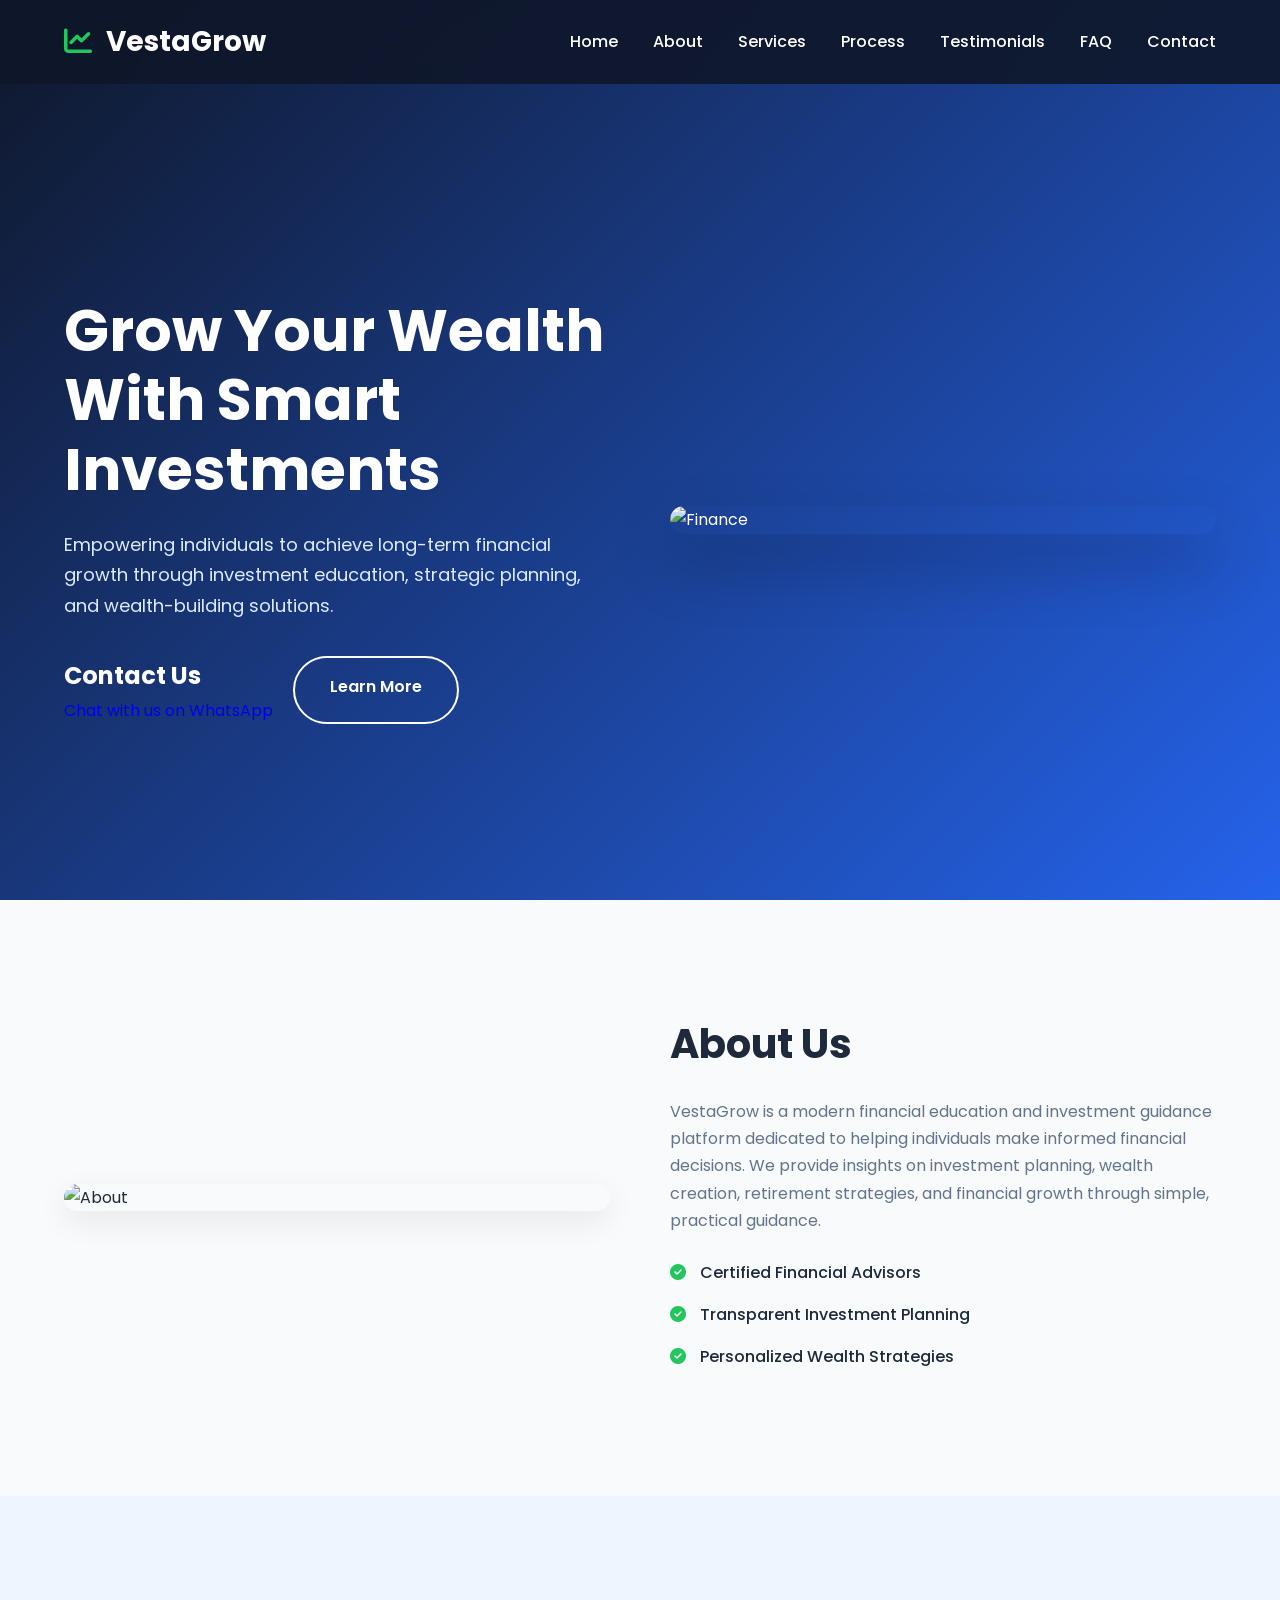
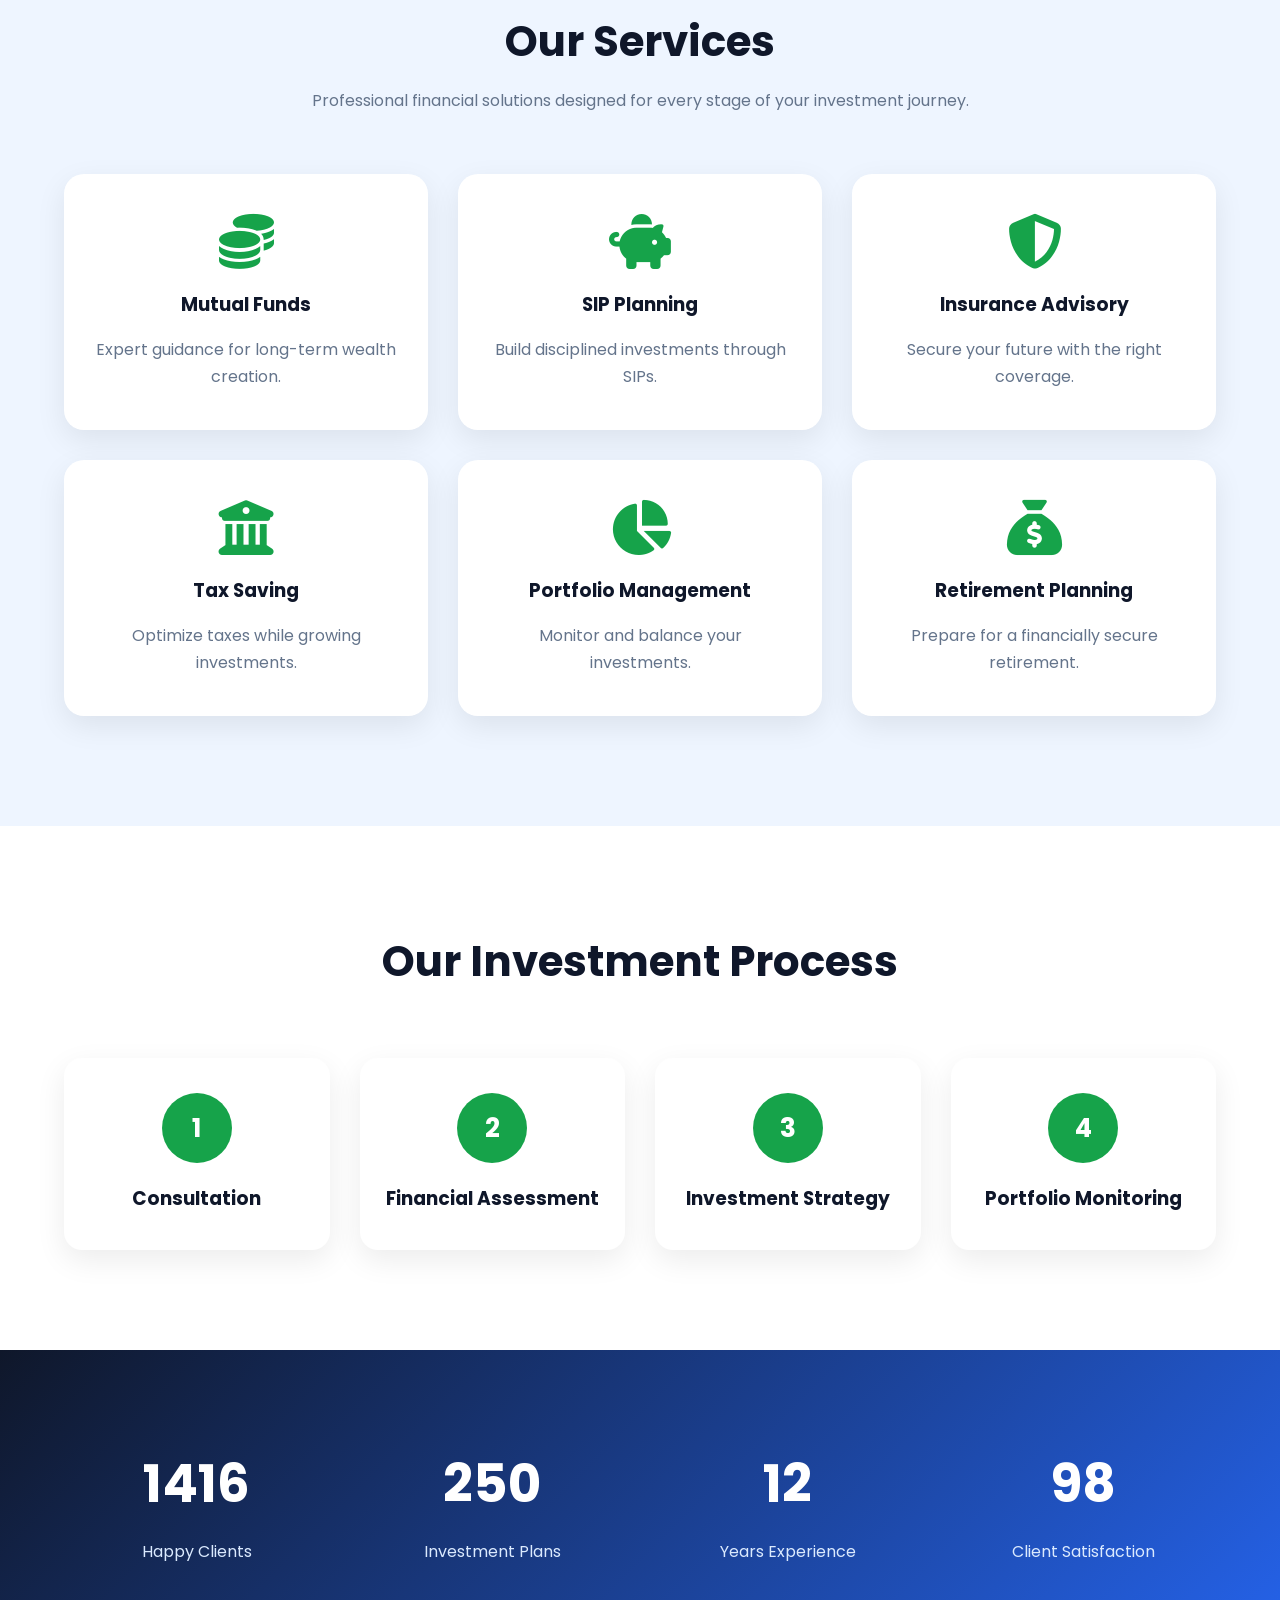
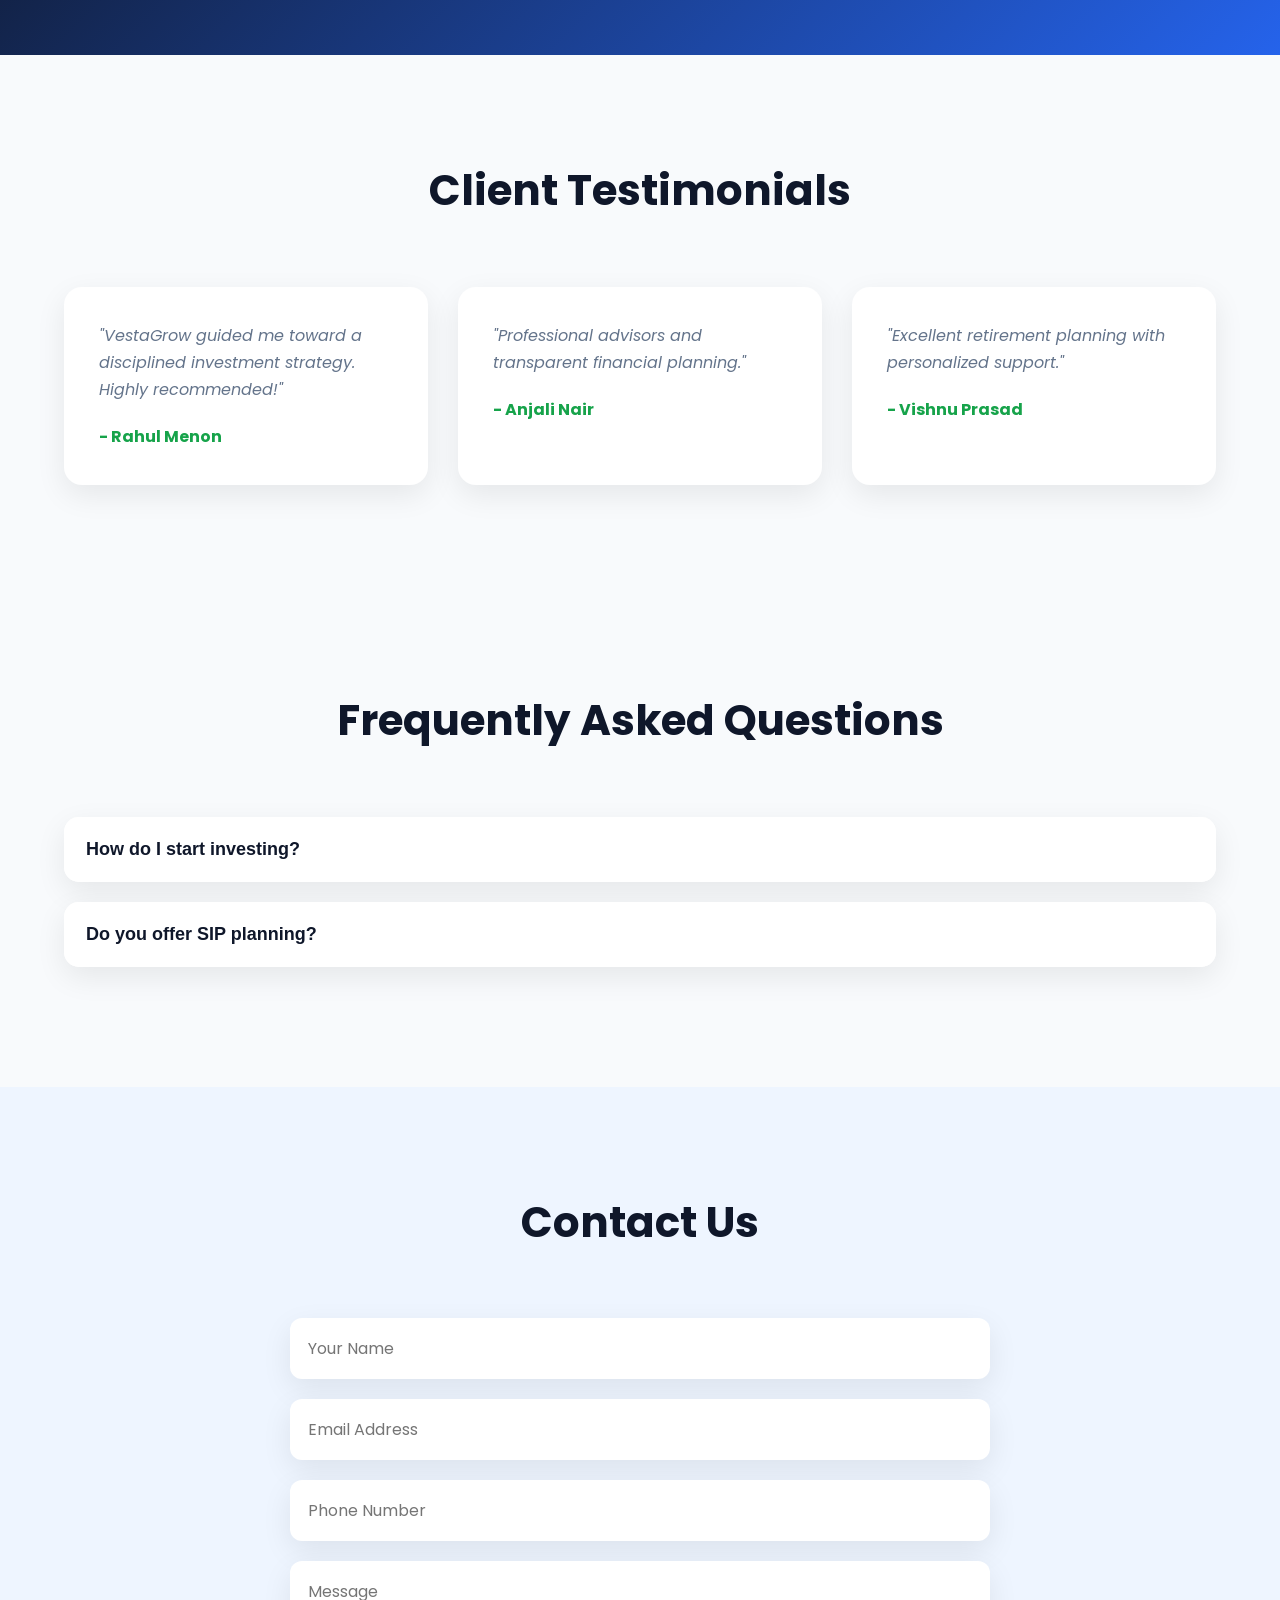
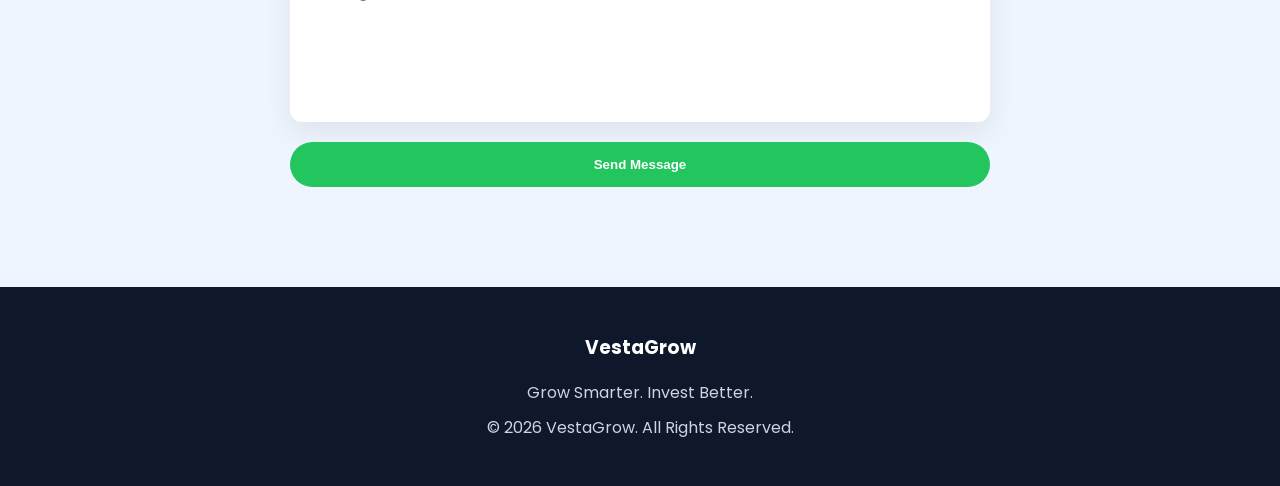
==== index.html @ 925781e5 "Update index.html" ====
<!DOCTYPE html>
<html lang="en">

<head>
    <meta charset="UTF-8">
    <meta name="viewport" content="width=device-width, initial-scale=1.0">
    <title>VestaGrow | Grow Smarter. Invest Better.</title>

    <!-- Google Font -->
    <link href="https://fonts.googleapis.com/css2?family=Poppins:wght@300;400;500;600;700&display=swap"
        rel="stylesheet">

    <!-- Font Awesome -->
    <link rel="stylesheet"
        href="https://cdnjs.cloudflare.com/ajax/libs/font-awesome/6.6.0/css/all.min.css">

    <!-- AOS Animation -->
    <link href="https://unpkg.com/aos@2.3.4/dist/aos.css" rel="stylesheet">

    <!-- CSS -->
    <link rel="stylesheet" href="style.css">
</head>

<body>

    <!-- ================= NAVBAR ================= -->

    <header class="header">

        <div class="container">

            <div class="logo">
    <i class="fa-solid fa-chart-line"></i>
    VestaGrow
</div>

            <nav>

                <ul class="nav-links">

                    <li><a href="#home">Home</a></li>

                    <li><a href="#about">About</a></li>

                    <li><a href="#services">Services</a></li>

                    <li><a href="#process">Process</a></li>

                    <li><a href="#testimonials">Testimonials</a></li>

                    <li><a href="#faq">FAQ</a></li>

                    <li><a href="#contact">Contact</a></li>

                </ul>

            </nav>

            <div class="menu-btn">
                <i class="fa-solid fa-bars"></i>
            </div>

        </div>

    </header>

    <!-- ================= HERO ================= -->

    <section id="home" class="hero">

        <div class="container hero-container">

            <div class="hero-content" data-aos="fade-right">

                <h1>
                    Grow Your Wealth
                    With Smart Investments
                </h1>

                <p>
Empowering individuals to achieve long-term financial 
growth through investment education, strategic planning, 
and wealth-building solutions.

                </p>

                <div class="hero-buttons">

                    
<section id="contact">
    <h2>Contact Us</h2>

    <!-- Your existing contact details -->

    <a
        href="https://wa.me/919443187121"
        target="_blank"
        rel="noopener noreferrer"
    >
        Chat with us on WhatsApp
    </a>
</section>


                    <a href="#about" class="btn btn-outline">
                        Learn More
                    </a>

                </div>

            </div>

            <div class="hero-image" data-aos="fade-left">

                <img src="https://images.unsplash.com/photo-1554224155-6726b3ff858f?w=700"
                    alt="Finance">

            </div>

        </div>

    </section>

    <!-- ================= ABOUT ================= -->

    <section id="about" class="about">

        <div class="container about-container">

            <div class="about-image" data-aos="zoom-in">

                <img src="https://images.unsplash.com/photo-1520607162513-77705c0f0d4a?w=700"
                    alt="About">

            </div>

            <div class="about-content" data-aos="fade-left">

                <h2>About Us</h2>

                <p>

                   VestaGrow is a modern financial education 
                   and investment guidance platform dedicated 
                   to helping individuals make informed financial decisions. 
                   We provide insights on investment planning, wealth creation,
                    retirement strategies, and financial growth through simple, practical guidance.

                </p>

                <ul>

                    <li>
                        <i class="fa-solid fa-circle-check"></i>
                        Certified Financial Advisors
                    </li>

                    <li>
                        <i class="fa-solid fa-circle-check"></i>
                        Transparent Investment Planning
                    </li>

                    <li>
                        <i class="fa-solid fa-circle-check"></i>
                        Personalized Wealth Strategies
                    </li>

                </ul>

            </div>

        </div>

    </section>

    <!-- ================= SERVICES ================= -->

    <section id="services" class="services">

        <div class="container">

            <div class="section-title">

                <h2>Our Services</h2>

                <p>
                    Professional financial solutions designed
                    for every stage of your investment journey.
                </p>

            </div>

            <div class="service-grid">

                <div class="card" data-aos="fade-up">

                    <i class="fa-solid fa-coins"></i>

                    <h3>Mutual Funds</h3>

                    <p>
                        Expert guidance for long-term wealth creation.
                    </p>

                </div>

                <div class="card" data-aos="fade-up">

                    <i class="fa-solid fa-piggy-bank"></i>

                    <h3>SIP Planning</h3>

                    <p>
                        Build disciplined investments through SIPs.
                    </p>

                </div>

                <div class="card" data-aos="fade-up">

                    <i class="fa-solid fa-shield-halved"></i>

                    <h3>Insurance Advisory</h3>

                    <p>
                        Secure your future with the right coverage.
                    </p>

                </div>

                <div class="card" data-aos="fade-up">

                    <i class="fa-solid fa-building-columns"></i>

                    <h3>Tax Saving</h3>

                    <p>
                        Optimize taxes while growing investments.
                    </p>

                </div>

                <div class="card" data-aos="fade-up">

                    <i class="fa-solid fa-chart-pie"></i>

                    <h3>Portfolio Management</h3>

                    <p>
                        Monitor and balance your investments.
                    </p>

                </div>

                <div class="card" data-aos="fade-up">

                    <i class="fa-solid fa-sack-dollar"></i>

                    <h3>Retirement Planning</h3>

                    <p>
                        Prepare for a financially secure retirement.
                    </p>

                </div>

            </div>

        </div>

    </section>

    <!-- ================= PROCESS ================= -->

    <section id="process" class="process">

        <div class="container">

            <div class="section-title">

                <h2>Our Investment Process</h2>

            </div>

            <div class="steps">

                <div class="step">
                    <span>1</span>
                    <h3>Consultation</h3>
                </div>

                <div class="step">
                    <span>2</span>
                    <h3>Financial Assessment</h3>
                </div>

                <div class="step">
                    <span>3</span>
                    <h3>Investment Strategy</h3>
                </div>

                <div class="step">
                    <span>4</span>
                    <h3>Portfolio Monitoring</h3>
                </div>

            </div>

        </div>

    </section>

    <!-- ================= COUNTERS ================= -->

    <section class="counter">

        <div class="container counter-grid">

            <div>

                <h2 class="count" data-target="1500">0</h2>

                <p>Happy Clients</p>

            </div>

            <div>

                <h2 class="count" data-target="250">0</h2>

                <p>Investment Plans</p>

            </div>

            <div>

                <h2 class="count" data-target="12">0</h2>

                <p>Years Experience</p>

            </div>

            <div>

                <h2 class="count" data-target="98">0</h2>

                <p>Client Satisfaction</p>

            </div>

        </div>

    </section>

    <!-- ================= TESTIMONIALS ================= -->

    <section id="testimonials" class="testimonials">

        <div class="container">

            <div class="section-title">

                <h2>Client Testimonials</h2>

            </div>

            <div class="testimonial-grid">

                <div class="testimonial">

                    <p>
                        "VestaGrow guided me toward a disciplined investment strategy. Highly recommended!"
                    </p>

                    <h4>- Rahul Menon</h4>

                </div>

                <div class="testimonial">

                    <p>
                        "Professional advisors and transparent financial planning."
                    </p>

                    <h4>- Anjali Nair</h4>

                </div>

                <div class="testimonial">

                    <p>
                        "Excellent retirement planning with personalized support."
                    </p>

                    <h4>- Vishnu Prasad</h4>

                </div>

            </div>

        </div>

    </section>

    <!-- ================= FAQ ================= -->

    <section id="faq" class="faq">

        <div class="container">

            <div class="section-title">

                <h2>Frequently Asked Questions</h2>

            </div>

            <div class="faq-item">
                <button>How do I start investing?</button>
                <div class="faq-answer">
                    <p>Book a consultation and our advisors will help you choose the right investment plan.</p>
                </div>
            </div>

            <div class="faq-item">
                <button>Do you offer SIP planning?</button>
                <div class="faq-answer">
                    <p>Yes, we provide customized SIP plans based on your financial goals.</p>
                </div>
            </div>

        </div>

    </section>

    <!-- ================= CONTACT ================= -->

    <section id="contact" class="contact">

        <div class="container">

            <div class="section-title">

                <h2>Contact Us</h2>

            </div>

            <form>

                <input type="text" placeholder="Your Name" required>

                <input type="email" placeholder="Email Address" required>

                <input type="tel" placeholder="Phone Number">

                <textarea rows="5" placeholder="Message"></textarea>

                <button type="submit" class="btn">
                    Send Message
                </button>

            </form>

        </div>

    </section>

    <!-- ================= FOOTER ================= -->

    <footer>

        <h3>VestaGrow</h3>

<p>
    Grow Smarter. Invest Better.
</p>

<p>
    © 2026 VestaGrow. All Rights Reserved.
</p>

    </footer>

    <!-- JS -->

    <script src="https://unpkg.com/aos@2.3.4/dist/aos.js"></script>

    <script src="script.js"></script>

</body>

</html>
---- style.css ----
/* ==========================
   GOOGLE FONT
========================== */

@import url('https://fonts.googleapis.com/css2?family=Poppins:wght@300;400;500;600;700;800&display=swap');

/* ==========================
   RESET
========================== */

*{
    margin:0;
    padding:0;
    box-sizing:border-box;
    scroll-behavior:smooth;
}

html{
    scroll-behavior:smooth;
}

body{

    font-family:'Poppins',sans-serif;

    background:#f8fafc;

    color:#1e293b;

    overflow-x:hidden;

    line-height:1.7;

}

img{

    max-width:100%;

    display:block;

}

a{

    text-decoration:none;

}

ul{

    list-style:none;

}

/* ==========================
   VARIABLES
========================== */

:root{

    --primary:#0F172A;

    --secondary:#16A34A;

    --accent:#22C55E;

    --white:#ffffff;

    --light:#F8FAFC;

    --gray:#64748b;

    --shadow:0 10px 30px rgba(0,0,0,.08);

    --radius:16px;

}

/* ==========================
   CONTAINER
========================== */

.container{

    width:90%;

    max-width:1200px;

    margin:auto;

}

/* ==========================
   HEADER
========================== */

.header{

    position:fixed;

    width:100%;

    top:0;

    left:0;

    z-index:999;

    background:rgba(15,23,42,.9);

    backdrop-filter:blur(10px);

    box-shadow:var(--shadow);

}

.header .container{

    display:flex;

    justify-content:space-between;

    align-items:center;

    padding:18px 0;

}

.logo{

    color:#fff;

    font-size:28px;

    font-weight:700;

}

.logo i{

    color:var(--accent);

    margin-right:8px;

}

.nav-links{

    display:flex;

    gap:35px;

}

.nav-links a{

    color:white;

    font-weight:500;

    transition:.3s;

}

.nav-links a:hover{

    color:var(--accent);

}

.menu-btn{

    display:none;

    color:white;

    font-size:28px;

    cursor:pointer;

}

/* ==========================
   HERO
========================== */

.hero{

    min-height:100vh;

    display:flex;

    align-items:center;

    background:linear-gradient(135deg,#0f172a,#2563eb);

    color:white;

    padding-top:120px;

}

.hero-container{

    display:grid;

    grid-template-columns:repeat(2,1fr);

    gap:60px;

    align-items:center;

}

.hero-content h1{

    font-size:58px;

    line-height:1.2;

    margin-bottom:25px;

    font-weight:700;

}

.hero-content p{

    font-size:18px;

    color:#dbeafe;

    margin-bottom:35px;

}

.hero-buttons{

    display:flex;

    gap:20px;

}

.btn{

    padding:15px 35px;

    background:var(--accent);

    color:white;

    border-radius:50px;

    transition:.4s;

    font-weight:600;

    display:inline-block;

}

.btn:hover{

    transform:translateY(-5px);

    background:white;

    color:var(--primary);

}

.btn-outline{

    background:transparent;

    border:2px solid white;

}

.btn-outline:hover{

    background:white;

}

.hero-image img{

    border-radius:25px;

    box-shadow:0 30px 60px rgba(0,0,0,.25);

}

/* ==========================
   SECTION TITLE
========================== */

.section-title{

    text-align:center;

    margin-bottom:60px;

}

.section-title h2{

    font-size:42px;

    color:var(--primary);

}

.section-title p{

    color:var(--gray);

    margin-top:10px;

}

/* ==========================
   ABOUT
========================== */

.about{

    padding:110px 0;

}

.about-container{

    display:grid;

    grid-template-columns:repeat(2,1fr);

    gap:60px;

    align-items:center;

}

.about-image img{

    border-radius:20px;

    box-shadow:var(--shadow);

}

.about-content h2{

    font-size:40px;

    margin-bottom:20px;

}

.about-content p{

    color:var(--gray);

    margin-bottom:25px;

}

.about-content ul li{

    margin:15px 0;

    font-weight:500;

}

.about-content i{

    color:var(--accent);

    margin-right:10px;

}

/* ==========================
   SERVICES
========================== */

.services{

    background:#eef5ff;

    padding:110px 0;

}

.service-grid{

    display:grid;

    grid-template-columns:repeat(3,1fr);

    gap:30px;

}

.card{

    background:white;

    padding:40px 30px;

    border-radius:20px;

    text-align:center;

    transition:.4s;

    box-shadow:var(--shadow);

}

.card:hover{

    transform:translateY(-12px);

}

.card i{

    font-size:55px;

    color:var(--secondary);

    margin-bottom:20px;

}

.card h3{

    margin-bottom:15px;

    color:var(--primary);

}

.card p{

    color:var(--gray);

}
/* ==========================================
   PROCESS SECTION
========================================== */

.process{
    padding:100px 0;
    background:#ffffff;
}

.steps{
    display:grid;
    grid-template-columns:repeat(4,1fr);
    gap:30px;
    margin-top:40px;
}

.step{
    background:#fff;
    text-align:center;
    padding:35px 25px;
    border-radius:18px;
    box-shadow:var(--shadow);
    transition:.35s;
    position:relative;
}

.step:hover{
    transform:translateY(-8px);
}

.step span{
    width:70px;
    height:70px;
    display:flex;
    align-items:center;
    justify-content:center;
    margin:auto;
    border-radius:50%;
    background:var(--secondary);
    color:#fff;
    font-size:26px;
    font-weight:700;
    margin-bottom:20px;
}

.step h3{
    color:var(--primary);
}

/* ==========================================
   COUNTER
========================================== */

.counter{
    background:linear-gradient(135deg,#0f172a,#2563eb);
    color:#fff;
    padding:90px 0;
}

.counter-grid{
    display:grid;
    grid-template-columns:repeat(4,1fr);
    gap:30px;
    text-align:center;
}

.counter-grid h2{
    font-size:52px;
    color:#fff;
}

.counter-grid p{
    color:#dbeafe;
    margin-top:10px;
}

/* ==========================================
   TESTIMONIALS
========================================== */

.testimonials{
    padding:100px 0;
    background:#f8fafc;
}

.testimonial-grid{
    display:grid;
    grid-template-columns:repeat(3,1fr);
    gap:30px;
}

.testimonial{
    background:#fff;
    padding:35px;
    border-radius:18px;
    box-shadow:var(--shadow);
    transition:.35s;
}

.testimonial:hover{
    transform:translateY(-8px);
}

.testimonial p{
    color:var(--gray);
    font-style:italic;
}

.testimonial h4{
    margin-top:20px;
    color:var(--secondary);
}

/* ==========================================
   FAQ
========================================== */

.faq{
    padding:100px 0;
}

.faq-item{
    background:#fff;
    border-radius:15px;
    box-shadow:var(--shadow);
    margin-bottom:20px;
    overflow:hidden;
}

.faq-item button{
    width:100%;
    border:none;
    background:#fff;
    text-align:left;
    padding:22px;
    cursor:pointer;
    font-size:18px;
    font-weight:600;
    color:var(--primary);
}

.faq-answer{
    display:none;
    padding:0 22px 22px;
    color:var(--gray);
}

/* JS will add this class */
.faq-item.active .faq-answer{
    display:block;
}

/* ==========================================
   CONTACT
========================================== */

.contact{
    padding:100px 0;
    background:#eef5ff;
}

.contact form{
    max-width:700px;
    margin:auto;
    display:flex;
    flex-direction:column;
    gap:20px;
}

.contact input,
.contact textarea{
    padding:18px;
    border:none;
    border-radius:12px;
    font-size:16px;
    outline:none;
    box-shadow:var(--shadow);
    font-family:'Poppins',sans-serif;
}

.contact textarea{
    resize:none;
}

.contact button{
    border:none;
    cursor:pointer;
}

/* ==========================================
   FOOTER
========================================== */

footer{
    background:#0f172a;
    color:#fff;
    text-align:center;
    padding:45px 20px;
}

footer h3{
    margin-bottom:15px;
}

footer p{
    color:#cbd5e1;
    margin-top:8px;
}

/* ==========================================
   RESPONSIVE
========================================== */

@media(max-width:992px){

.hero-container,
.about-container{
    grid-template-columns:1fr;
    text-align:center;
}

.service-grid{
    grid-template-columns:repeat(2,1fr);
}

.steps{
    grid-template-columns:repeat(2,1fr);
}

.counter-grid{
    grid-template-columns:repeat(2,1fr);
}

.testimonial-grid{
    grid-template-columns:1fr;
}

}

@media(max-width:768px){

.menu-btn{
    display:block;
}

.nav-links{
    display:none;
}

.hero-content h1{
    font-size:40px;
}

.hero-buttons{
    flex-direction:column;
}

.service-grid{
    grid-template-columns:1fr;
}

.steps{
    grid-template-columns:1fr;
}

.counter-grid{
    grid-template-columns:1fr;
}

.section-title h2{
    font-size:32px;
}

.about-content h2{
    font-size:32px;
}

}

@media(max-width:480px){

.container{
    width:92%;
}

.hero{
    padding-top:120px;
}

.hero-content h1{
    font-size:32px;
}

.hero-content p{
    font-size:16px;
}

.btn{
    padding:14px 24px;
}

.logo{
    font-size:22px;
}

}
/* Mobile Menu */

@media(max-width:768px){

.nav-links{

    position:absolute;

    top:80px;

    left:0;

    width:100%;

    background:#0f172a;

    flex-direction:column;

    text-align:center;

    display:none;

    padding:20px 0;

}

.nav-links.show{

    display:flex;

}

.nav-links li{

    margin:15px 0;

}

}
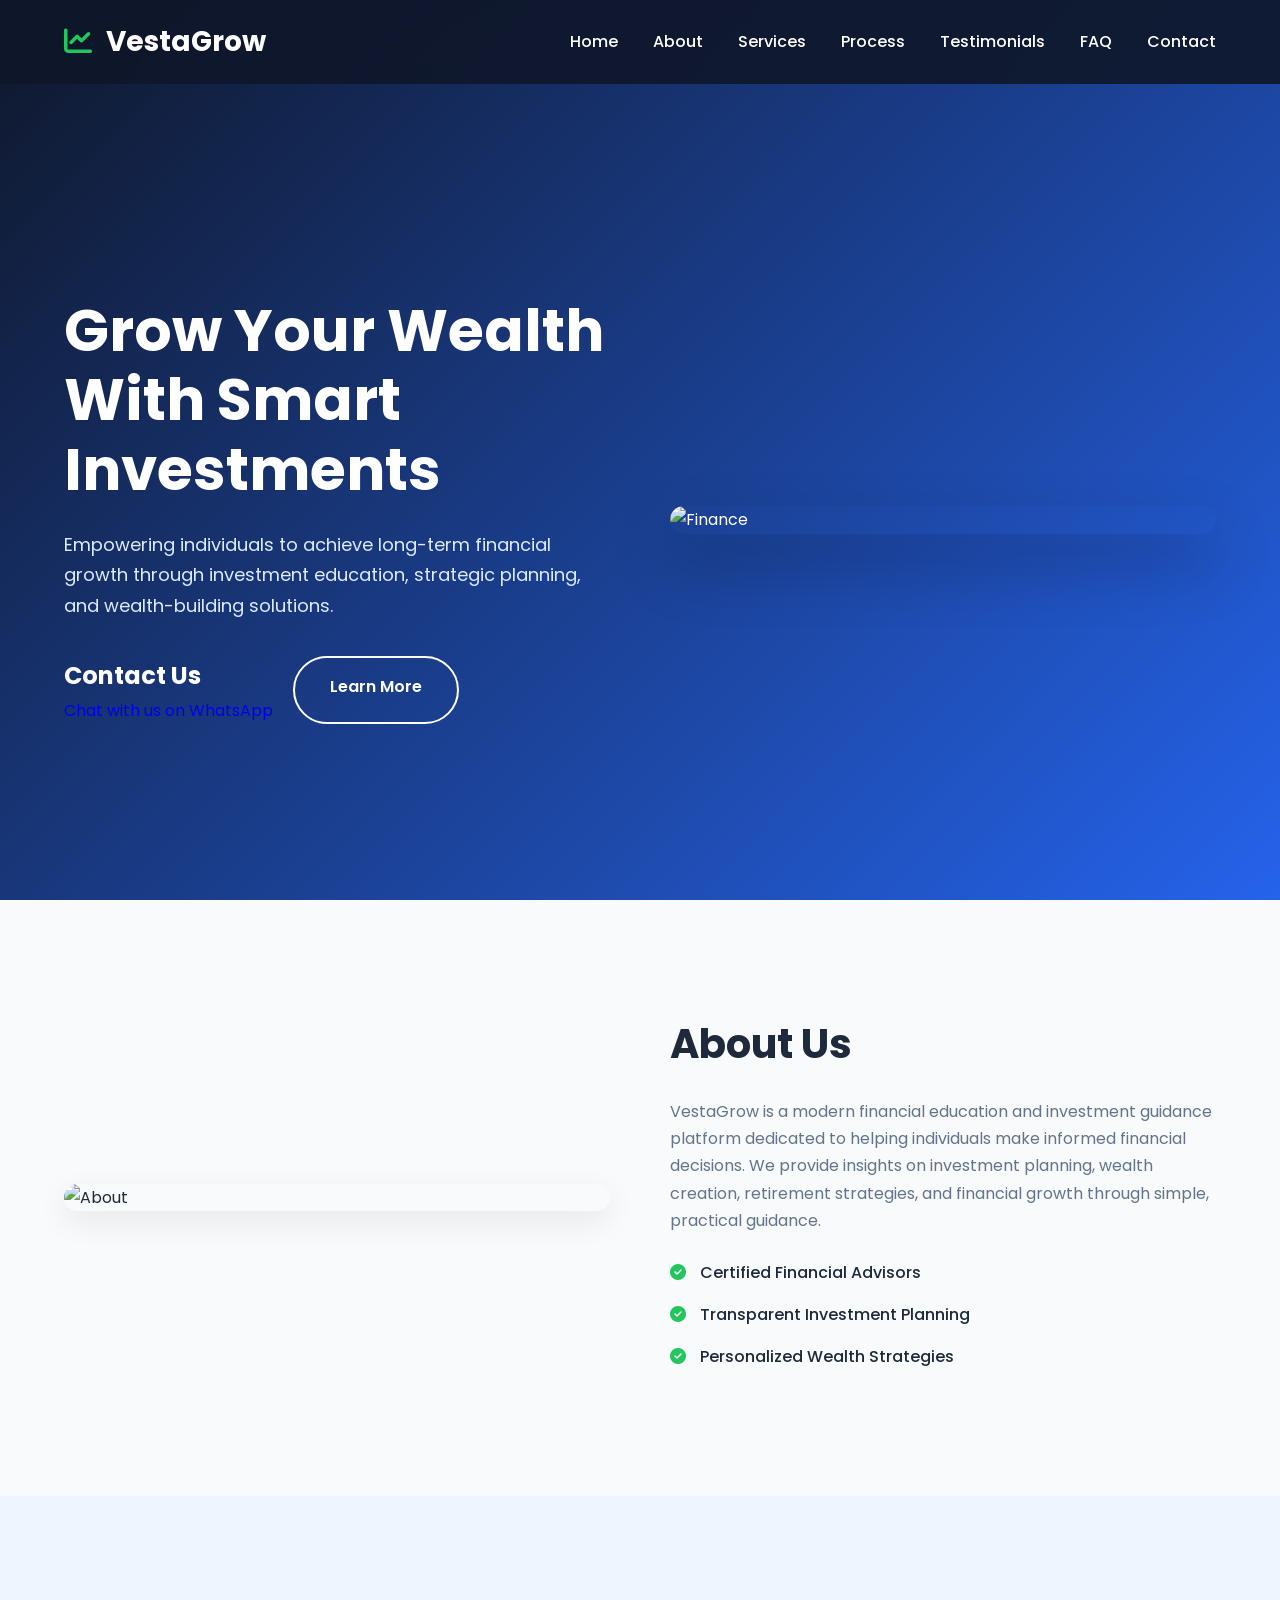
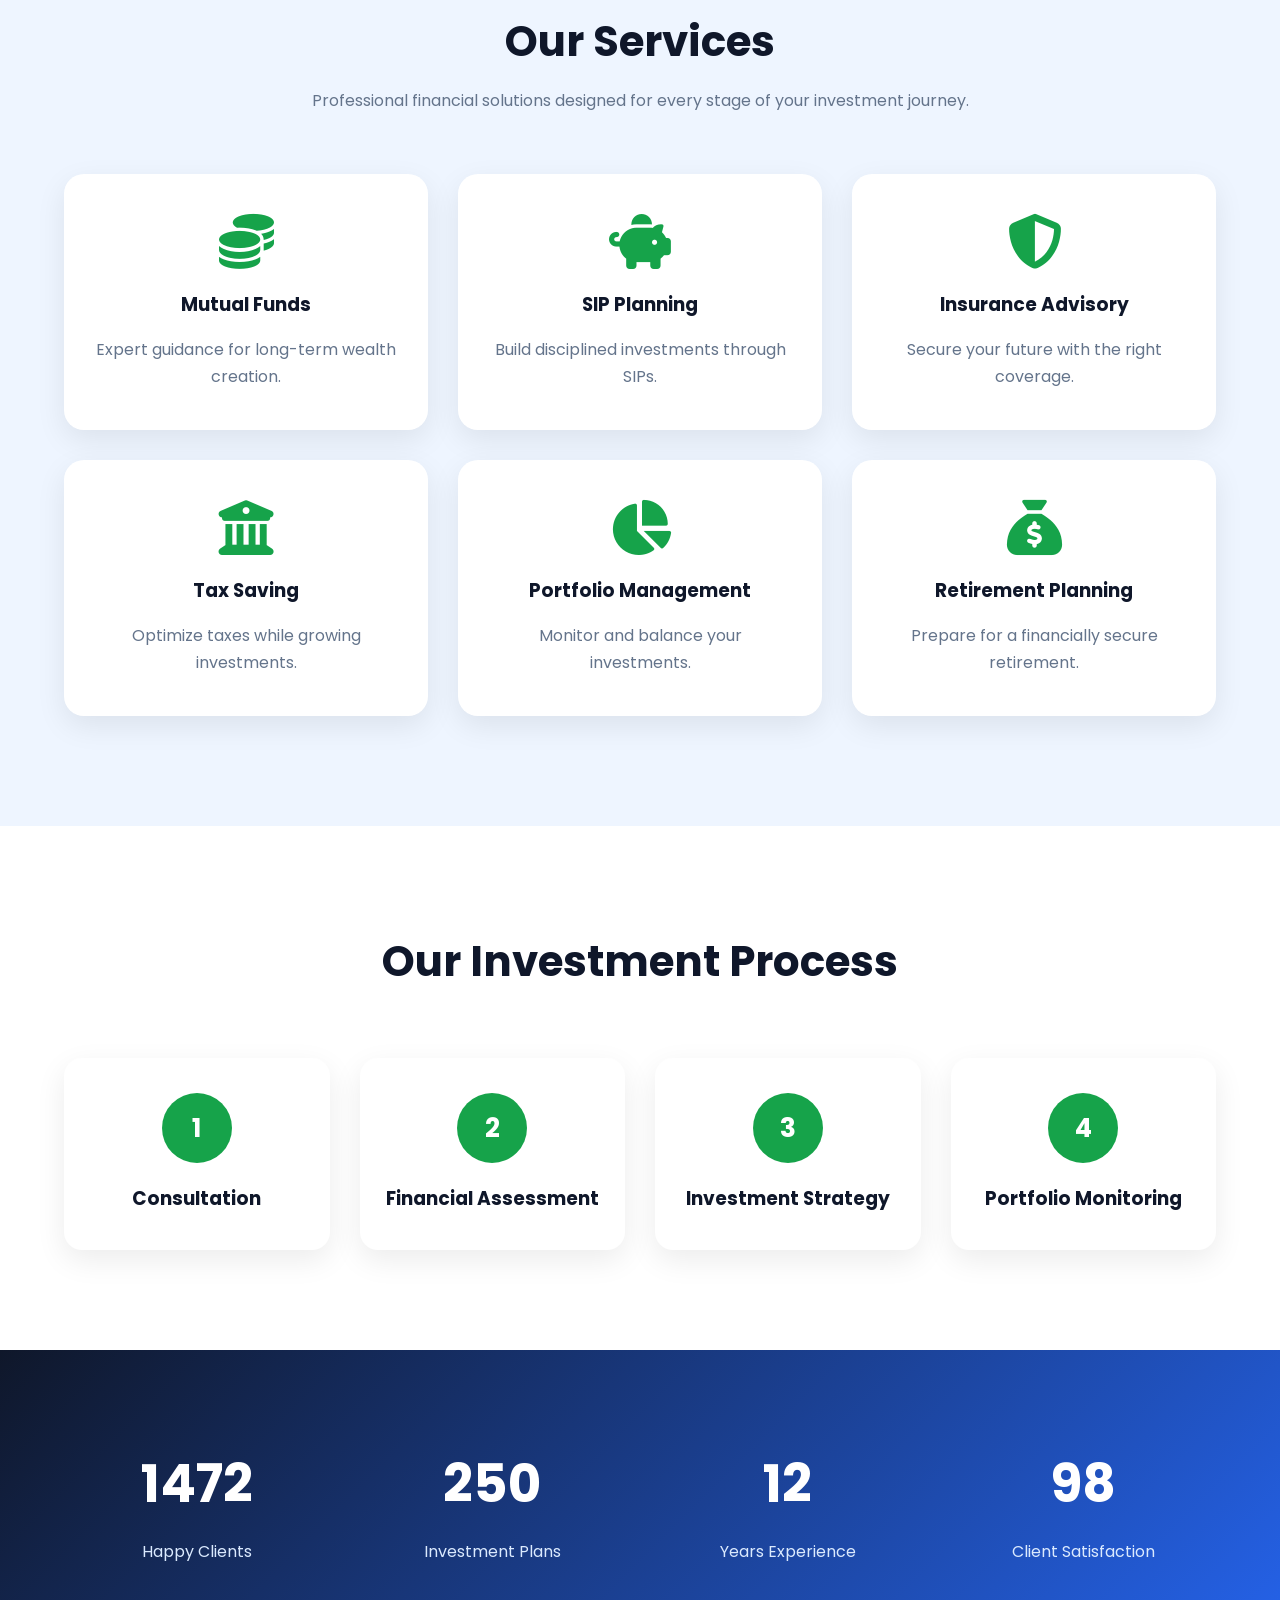
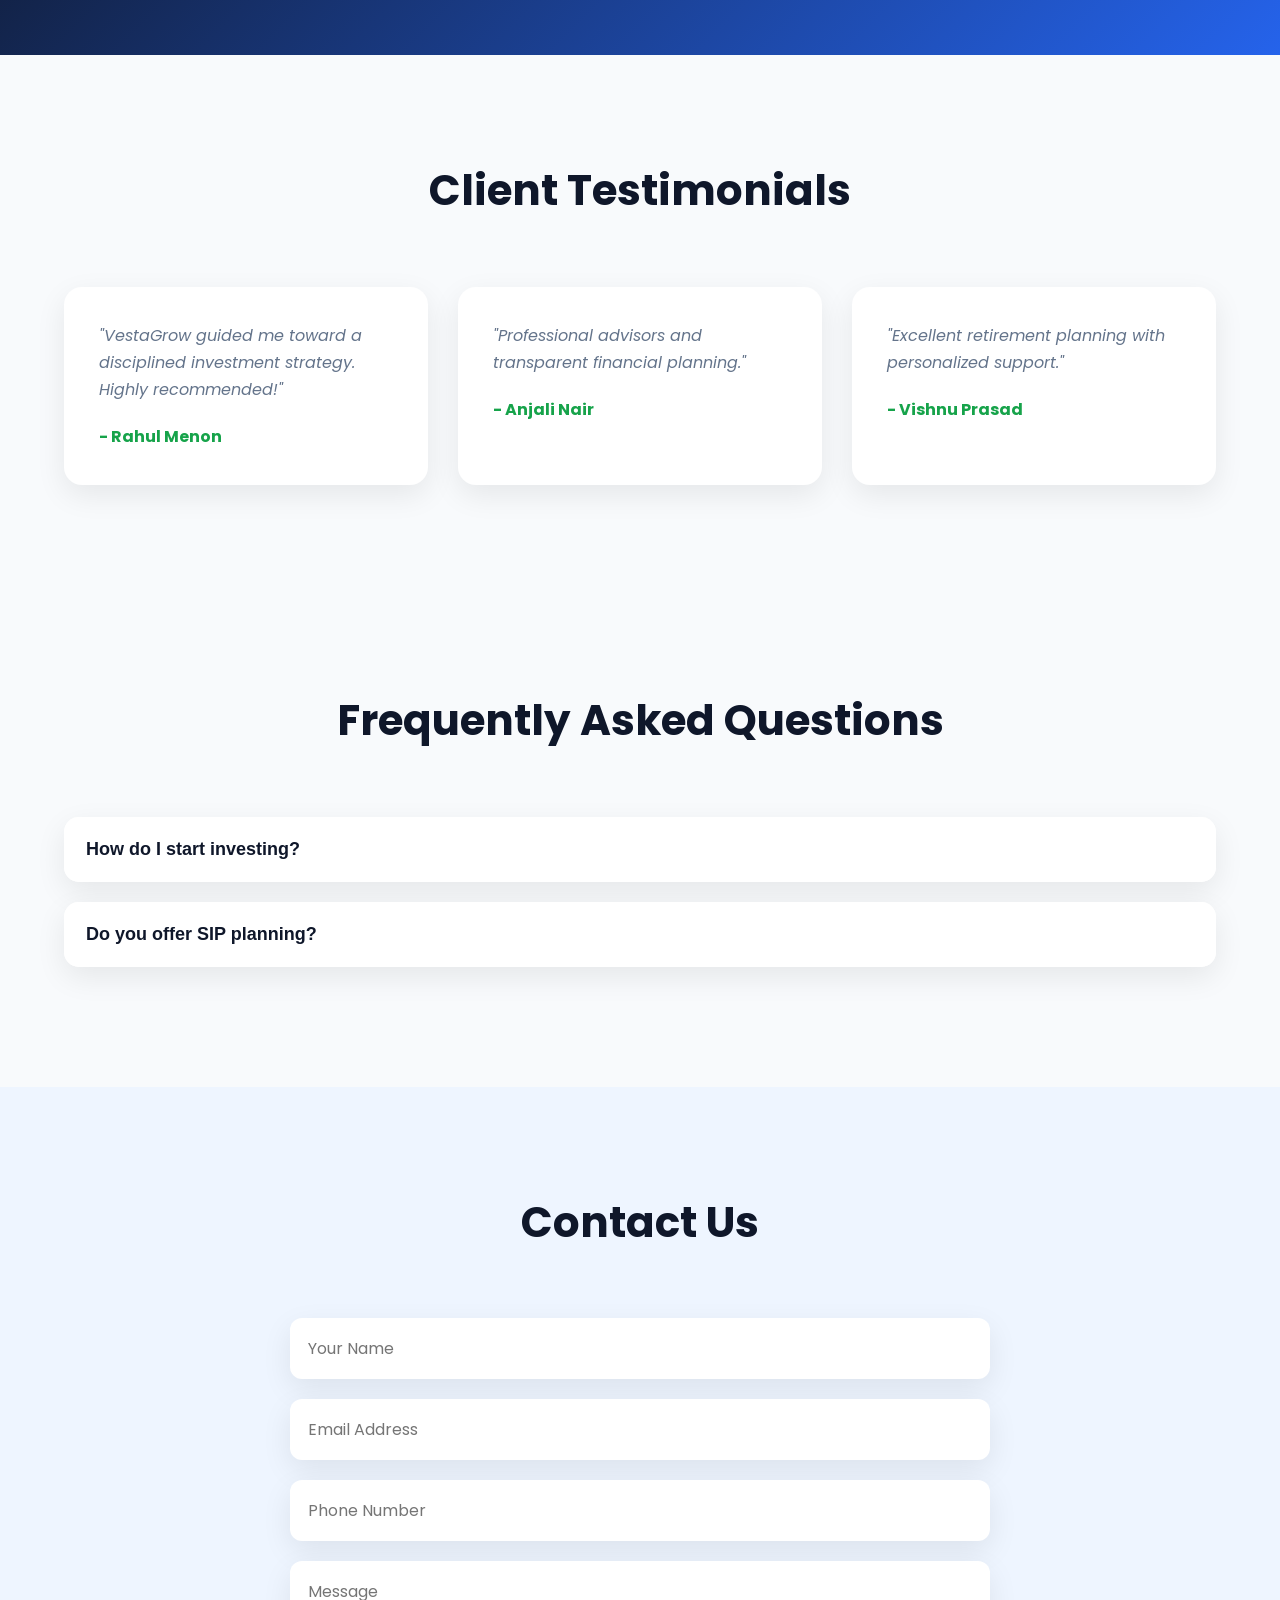
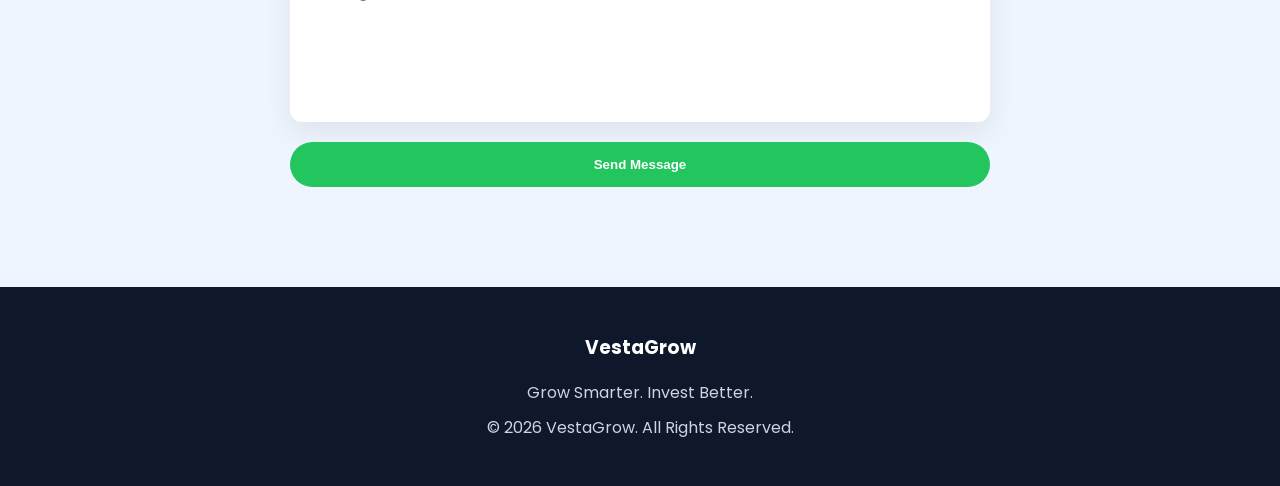
==== commit 8c13b5ae: "Update index.html" ====
--- a/index.html
+++ b/index.html
@@ -93,7 +93,7 @@
     <!-- Your existing contact details -->
 
     <a
-        href="https://wa.me/919443187121"
+        href="https://wa.me/919946921455"
         target="_blank"
         rel="noopener noreferrer"
     >
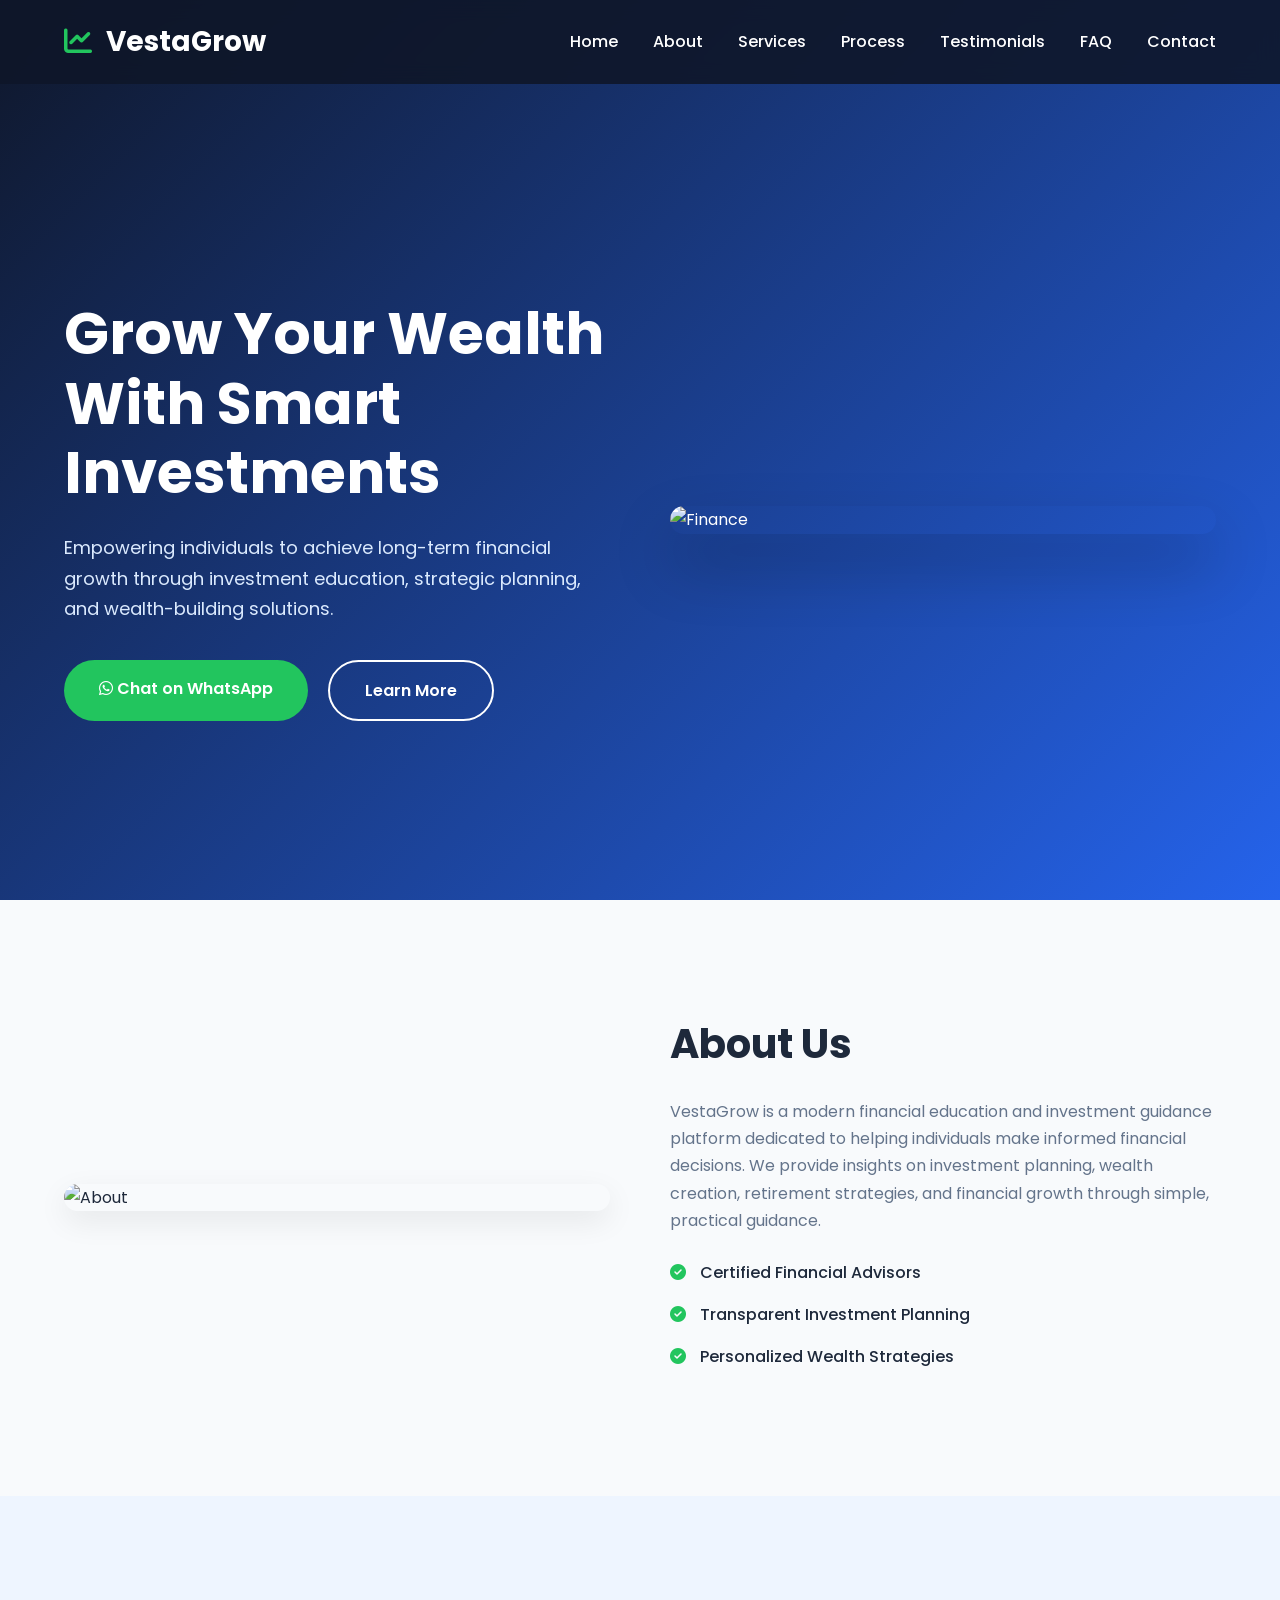
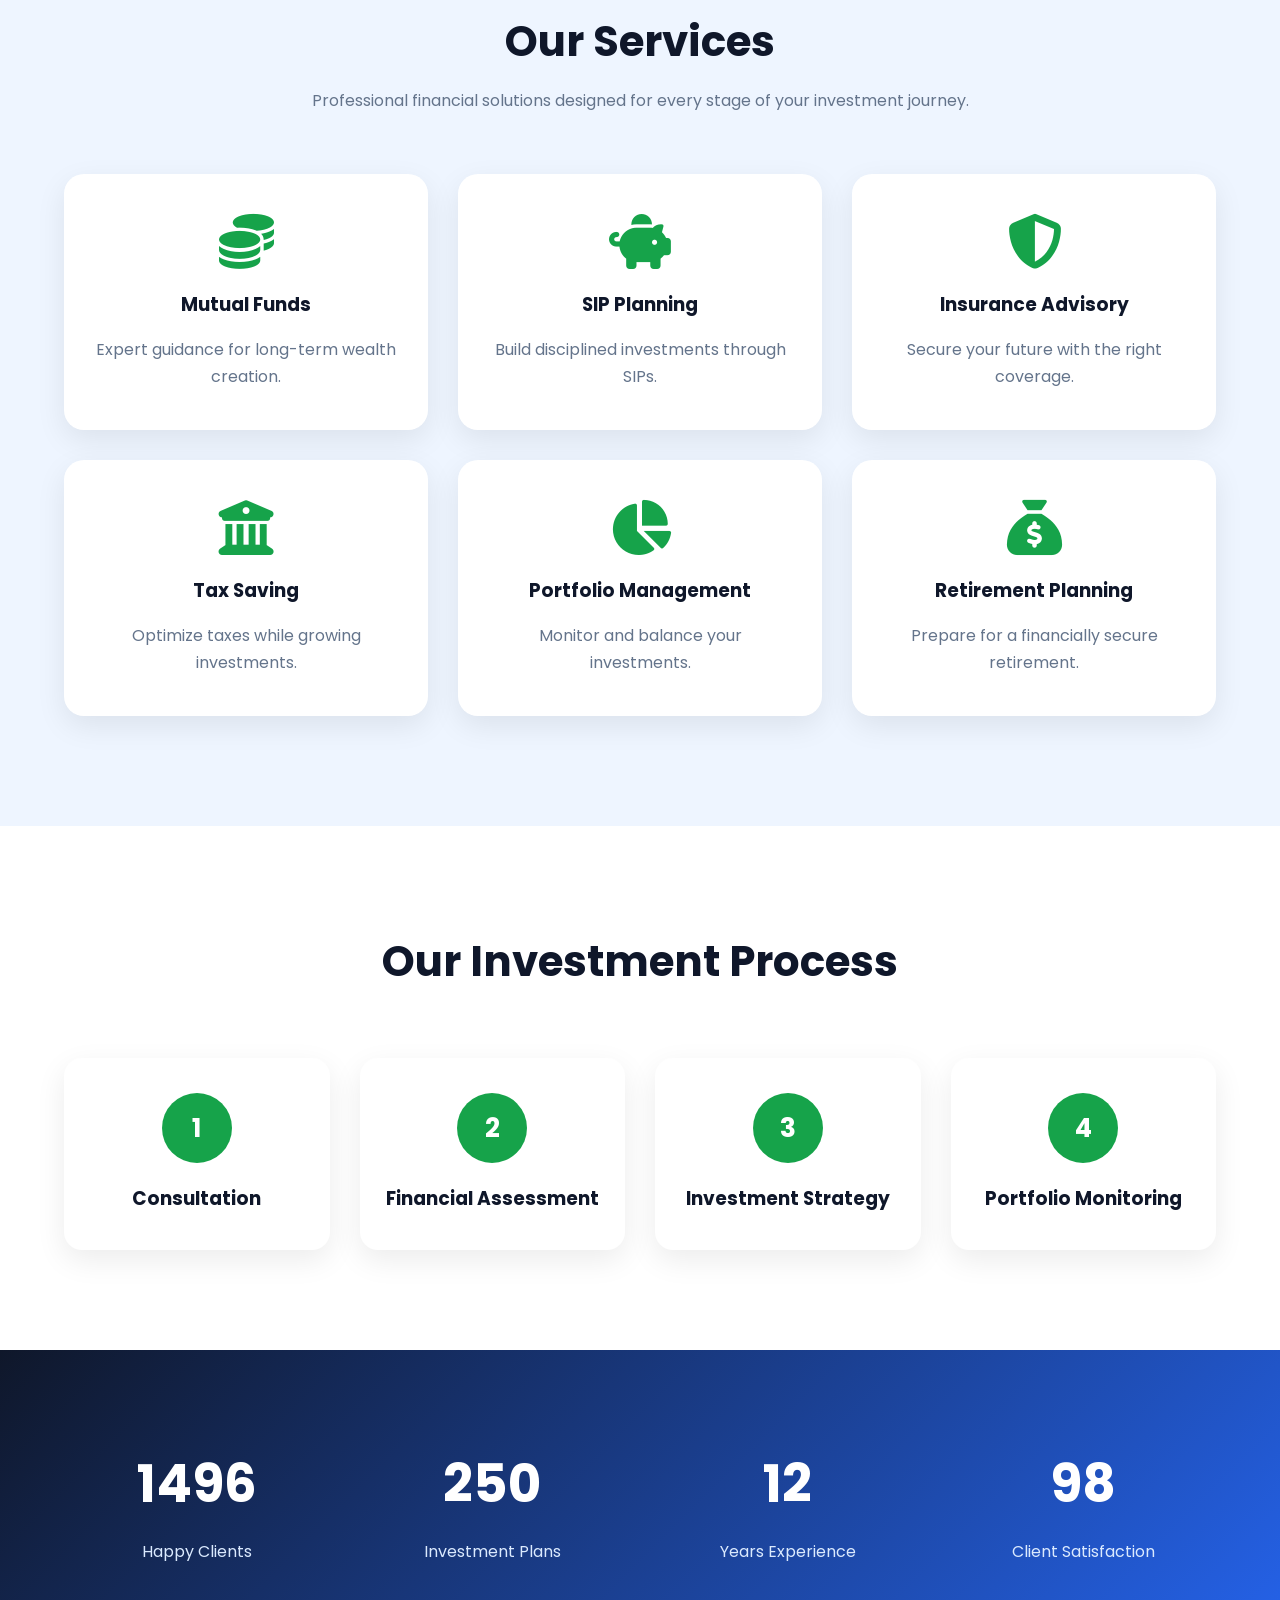
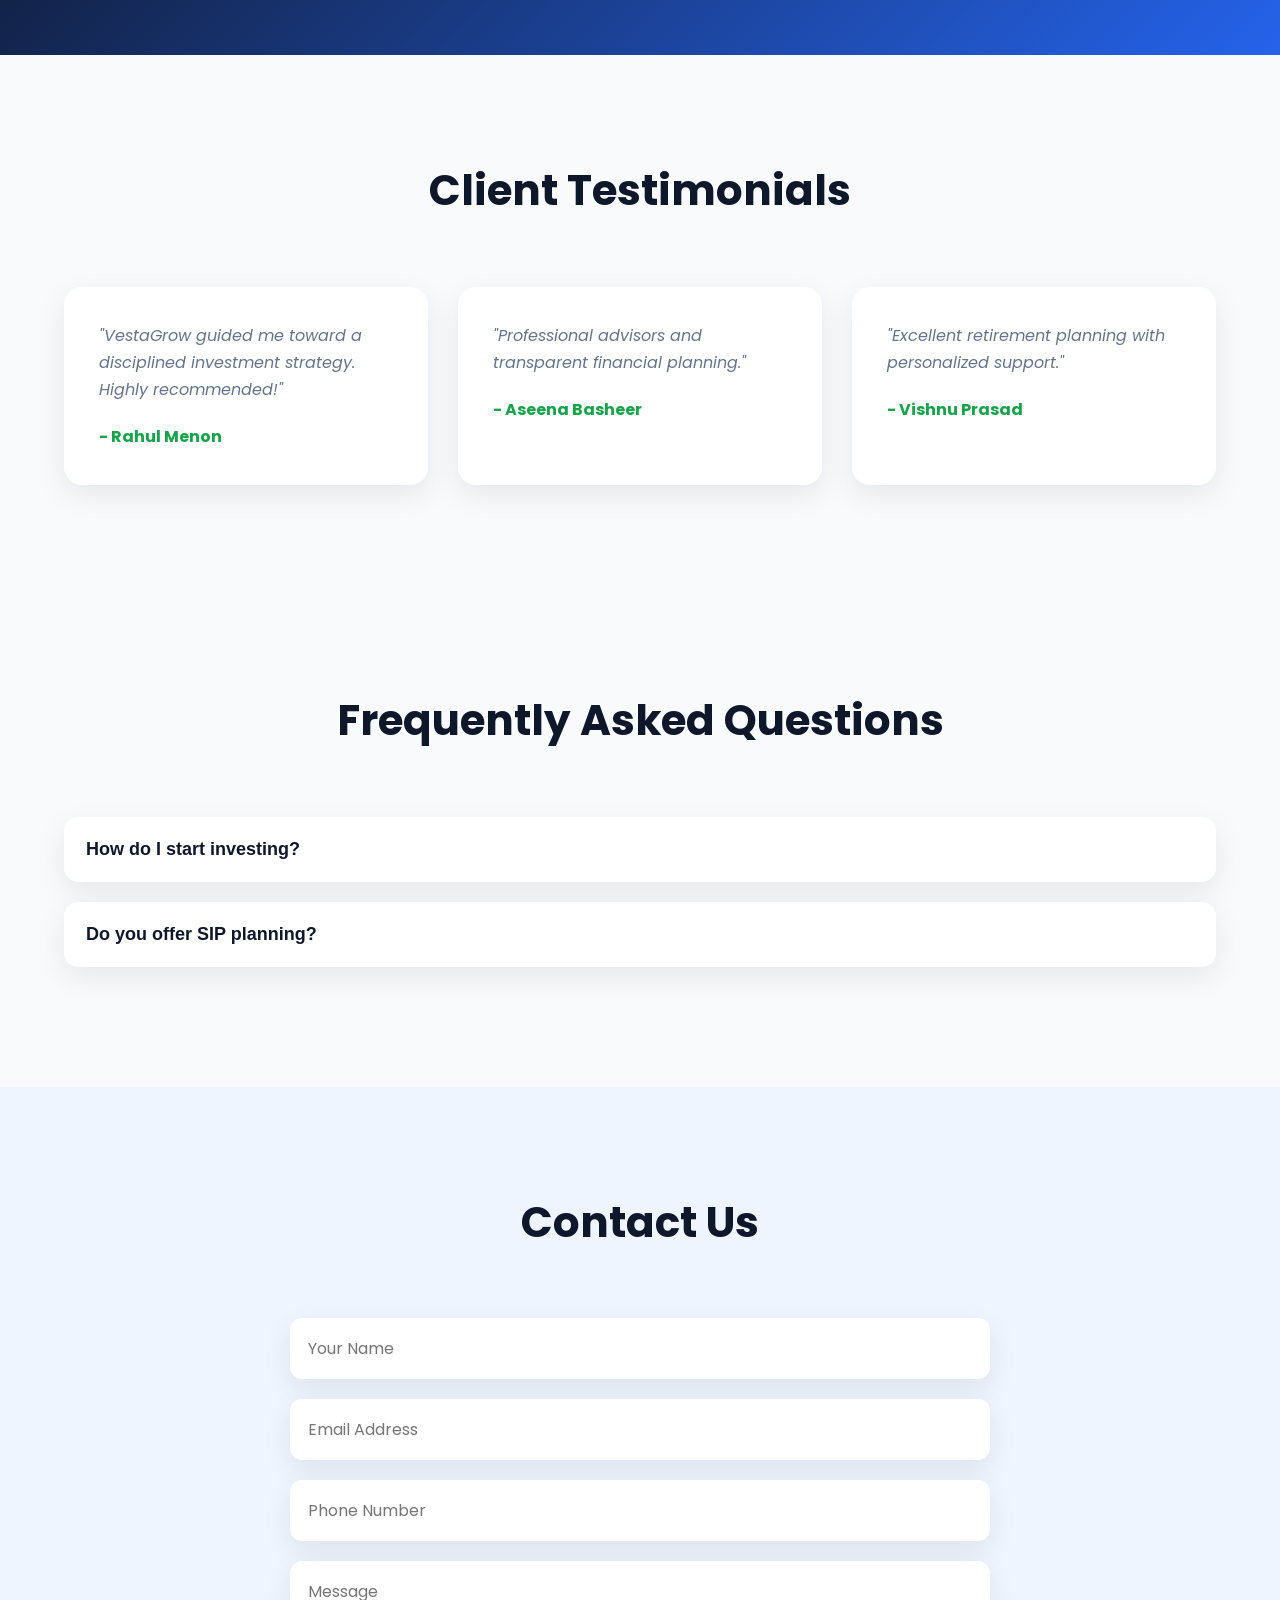
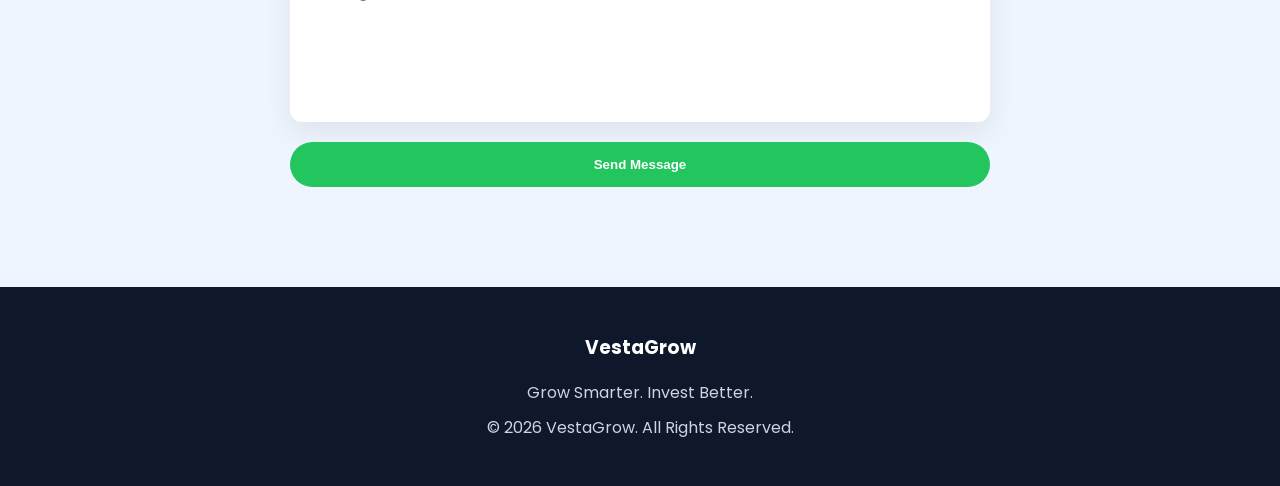
==== commit ac8e5835: "Update index.html" ====
--- a/index.html
+++ b/index.html
@@ -86,21 +86,15 @@
 
                 <div class="hero-buttons">
 
-                    
-<section id="contact">
-    <h2>Contact Us</h2>
-
-    <!-- Your existing contact details -->
-
-    <a
-        href="https://wa.me/919946921455"
-        target="_blank"
-        rel="noopener noreferrer"
-    >
-        Chat with us on WhatsApp
-    </a>
-</section>
-
+                    <a
+                        href="https://wa.me/919443187121"
+                        class="btn whatsapp-btn"
+                        target="_blank"
+                        rel="noopener noreferrer"
+                    >
+                        <i class="fa-brands fa-whatsapp" aria-hidden="true"></i>
+                        Chat on WhatsApp
+                    </a>
 
                     <a href="#about" class="btn btn-outline">
                         Learn More
@@ -382,7 +376,7 @@
                         "Professional advisors and transparent financial planning."
                     </p>
 
-                    <h4>- Anjali Nair</h4>
+                    <h4>- Aseena Basheer</h4>
 
                 </div>
 
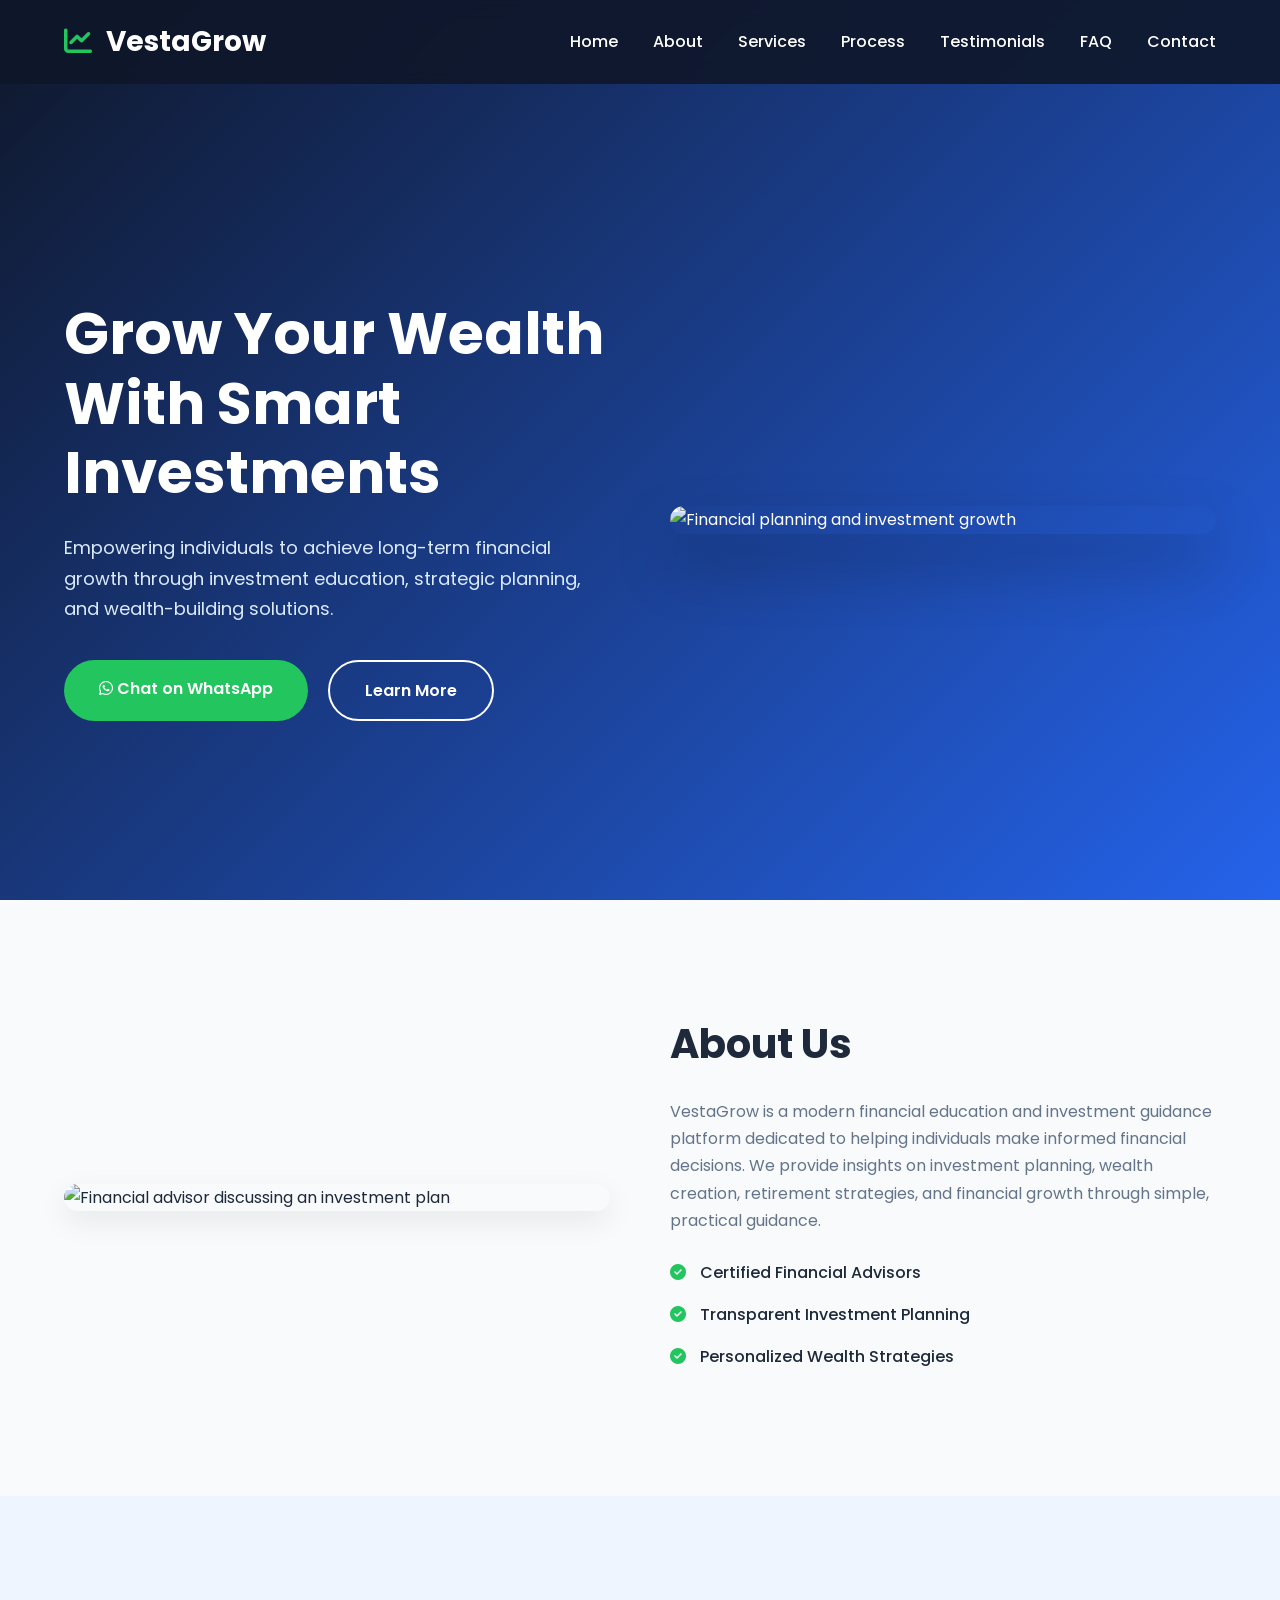
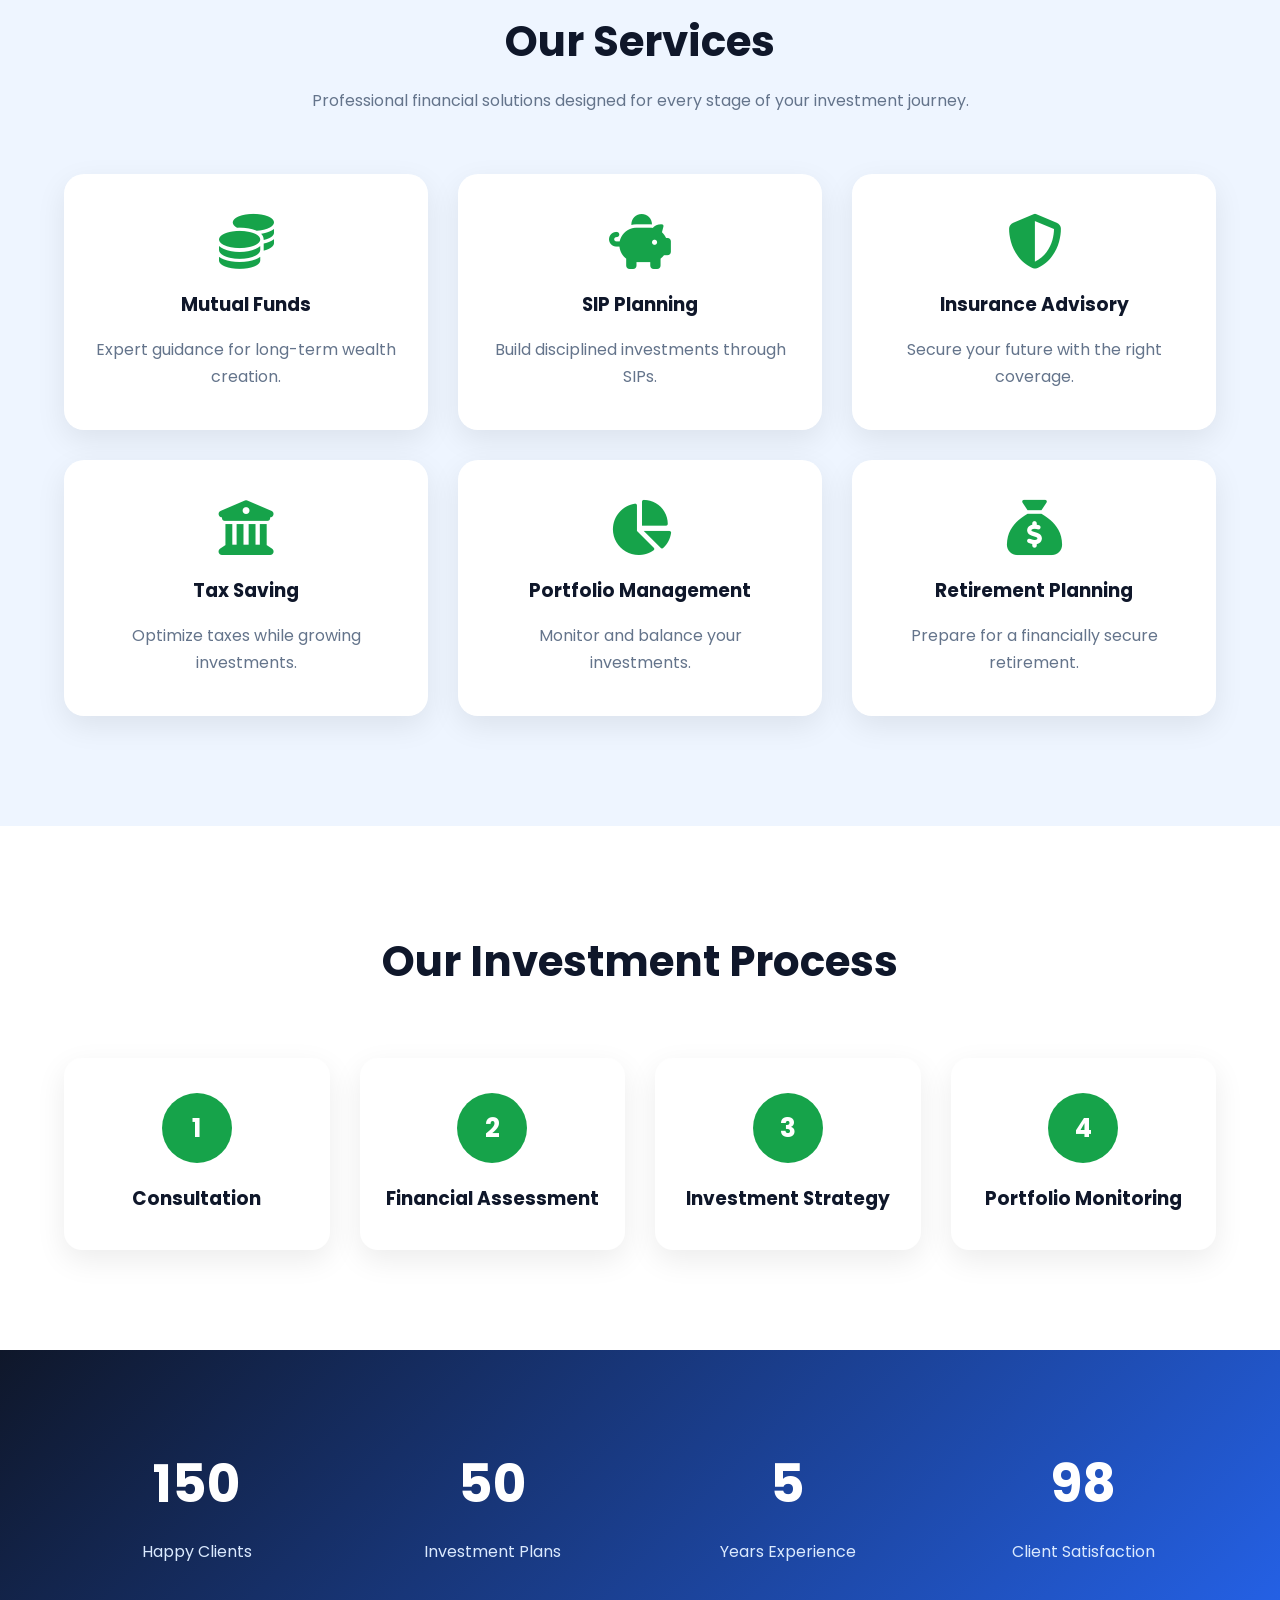
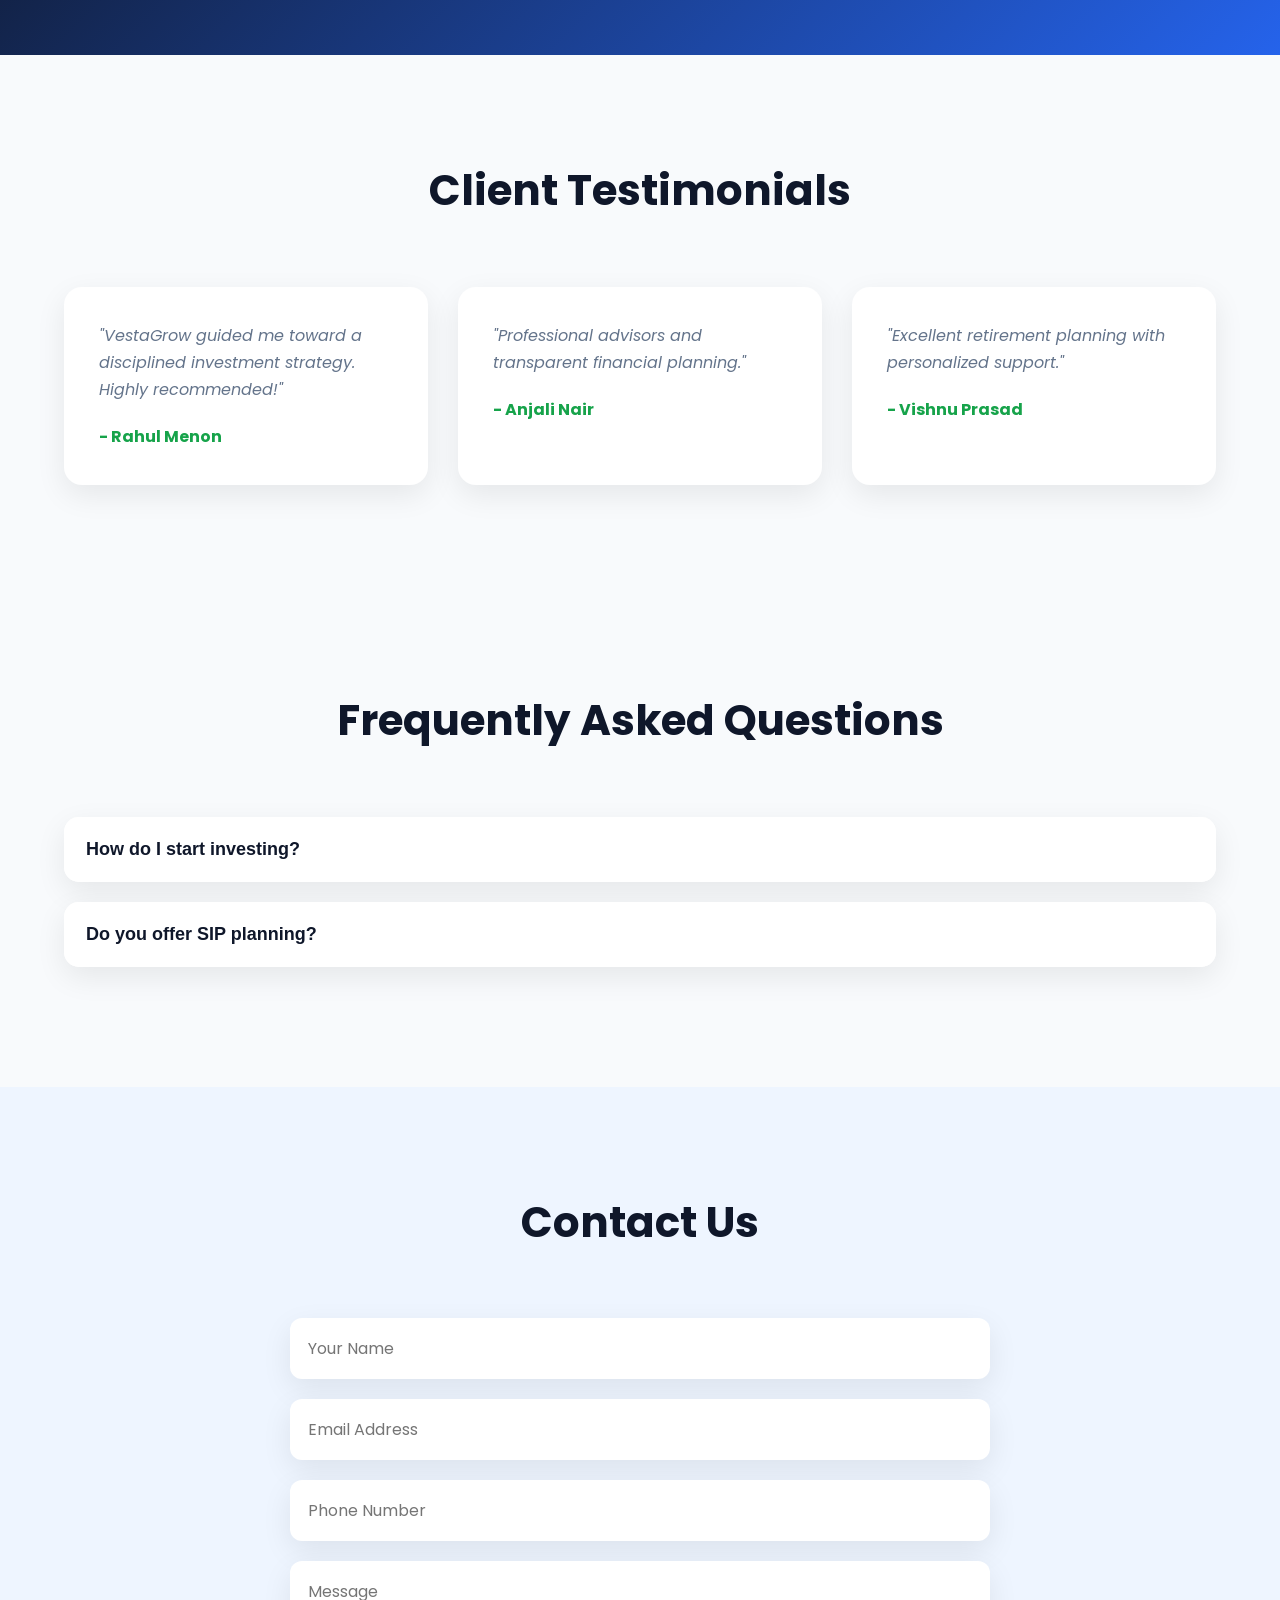
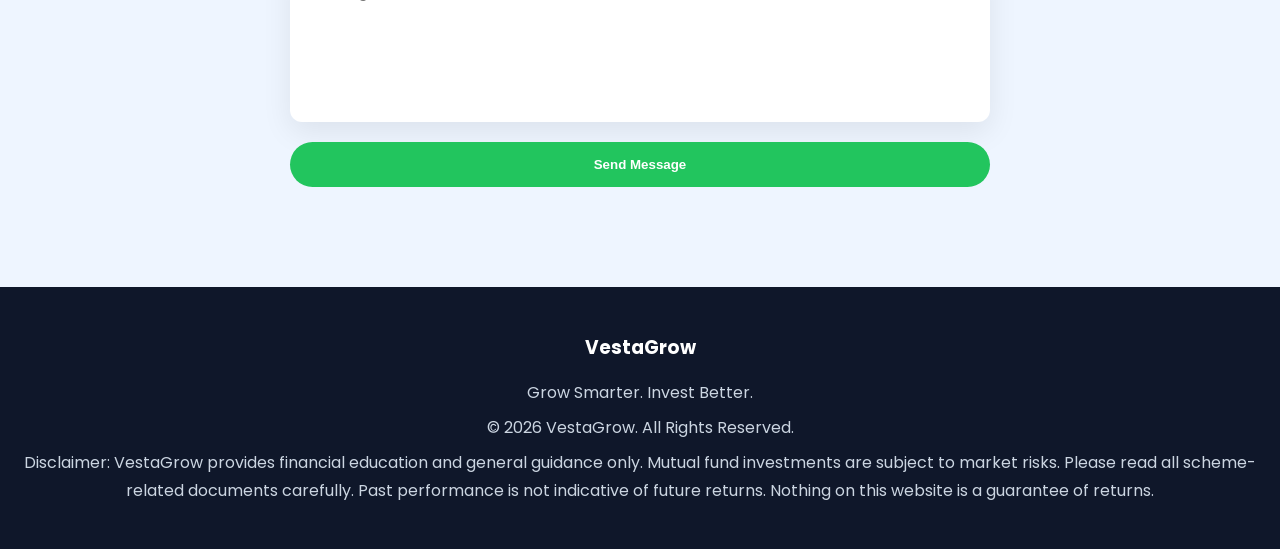
==== commit 25d441fd: "Update index.html" ====
--- a/index.html
+++ b/index.html
@@ -5,6 +5,16 @@
     <meta charset="UTF-8">
     <meta name="viewport" content="width=device-width, initial-scale=1.0">
     <title>VestaGrow | Grow Smarter. Invest Better.</title>
+    <meta name="description" content="VestaGrow offers investment education and guidance on mutual funds, SIP planning, tax saving and retirement planning. Book a consultation today.">
+<meta name="theme-color" content="#0F172A">
+<link rel="canonical" href="https://hasee1510.github.io/VestaGrow/">
+<link rel="icon" href="favicon.png">
+
+<meta property="og:type" content="website">
+<meta property="og:title" content="VestaGrow | Grow Smarter. Invest Better.">
+<meta property="og:description" content="Investment education and wealth-building guidance.">
+<meta property="og:url" content="https://hasee1510.github.io/VestaGrow/">
+<meta property="og:image" content="https://hasee1510.github.io/VestaGrow/preview.jpg">
 
     <!-- Google Font -->
     <link href="https://fonts.googleapis.com/css2?family=Poppins:wght@300;400;500;600;700&display=swap"
@@ -56,7 +66,7 @@
 
             </nav>
 
-            <div class="menu-btn">
+            <div class="menu-btn" role="button" aria-label="Open menu" tabindex="0">
                 <i class="fa-solid fa-bars"></i>
             </div>
 
@@ -107,7 +117,7 @@
             <div class="hero-image" data-aos="fade-left">
 
                 <img src="https://images.unsplash.com/photo-1554224155-6726b3ff858f?w=700"
-                    alt="Finance">
+                    alt="Financial planning and investment growth">
 
             </div>
 
@@ -124,7 +134,7 @@
             <div class="about-image" data-aos="zoom-in">
 
                 <img src="https://images.unsplash.com/photo-1520607162513-77705c0f0d4a?w=700"
-                    alt="About">
+                    alt="Financial advisor discussing an investment plan">
 
             </div>
 
@@ -312,7 +322,7 @@
 
             <div>
 
-                <h2 class="count" data-target="1500">0</h2>
+                <h2 class="count" data-target="150" data-suffix="+">0</h2>
 
                 <p>Happy Clients</p>
 
@@ -320,7 +330,7 @@
 
             <div>
 
-                <h2 class="count" data-target="250">0</h2>
+                <h2 class="count" data-target="50" data-suffix="+">0</h2>
 
                 <p>Investment Plans</p>
 
@@ -328,7 +338,7 @@
 
             <div>
 
-                <h2 class="count" data-target="12">0</h2>
+                <h2 class="count" data-target="5" data-suffix="+">0</h2>
 
                 <p>Years Experience</p>
 
@@ -336,7 +346,7 @@
 
             <div>
 
-                <h2 class="count" data-target="98">0</h2>
+                <h2 class="count" data-target="98" data-suffix="+">0</h2>
 
                 <p>Client Satisfaction</p>
 
@@ -376,7 +386,7 @@
                         "Professional advisors and transparent financial planning."
                     </p>
 
-                    <h4>- Aseena Basheer</h4>
+                    <h4>- Anjali Nair</h4>
 
                 </div>
 
@@ -437,22 +447,49 @@
                 <h2>Contact Us</h2>
 
             </div>
-
-            <form>
-
-                <input type="text" placeholder="Your Name" required>
-
-                <input type="email" placeholder="Email Address" required>
-
-                <input type="tel" placeholder="Phone Number">
-
-                <textarea rows="5" placeholder="Message"></textarea>
-
-                <button type="submit" class="btn">
-                    Send Message
-                </button>
-
-            </form>
+           
+<form
+    action="https://formspree.io/f/moeejgwe"
+    method="POST"
+>
+    <input
+        type="text"
+        name="name"
+        placeholder="Your Name"
+        required
+    >
+
+    <input
+        type="email"
+        name="email"
+        placeholder="Email Address"
+        required
+    >
+
+    <input
+        type="tel"
+        name="phone"
+        placeholder="Phone Number"
+    >
+
+    <textarea
+        name="message"
+        rows="5"
+        placeholder="Message"
+        required
+    ></textarea>
+
+    <input
+        type="hidden"
+        name="_subject"
+        value="New Enquiry from VestaGrow Website"
+    >
+    <input type="text" name="_gotcha" style="display:none" tabindex="-1" autocomplete="off">
+
+    <button type="submit" class="btn">
+        Send Message
+    </button>
+</form>
 
         </div>
 
@@ -471,6 +508,12 @@
 <p>
     © 2026 VestaGrow. All Rights Reserved.
 </p>
+<p class="disclaimer">
+  Disclaimer: VestaGrow provides financial education and general guidance only.
+  Mutual fund investments are subject to market risks. Please read all
+  scheme-related documents carefully. Past performance is not indicative of
+  future returns. Nothing on this website is a guarantee of returns.
+</p>
 
     </footer>
 
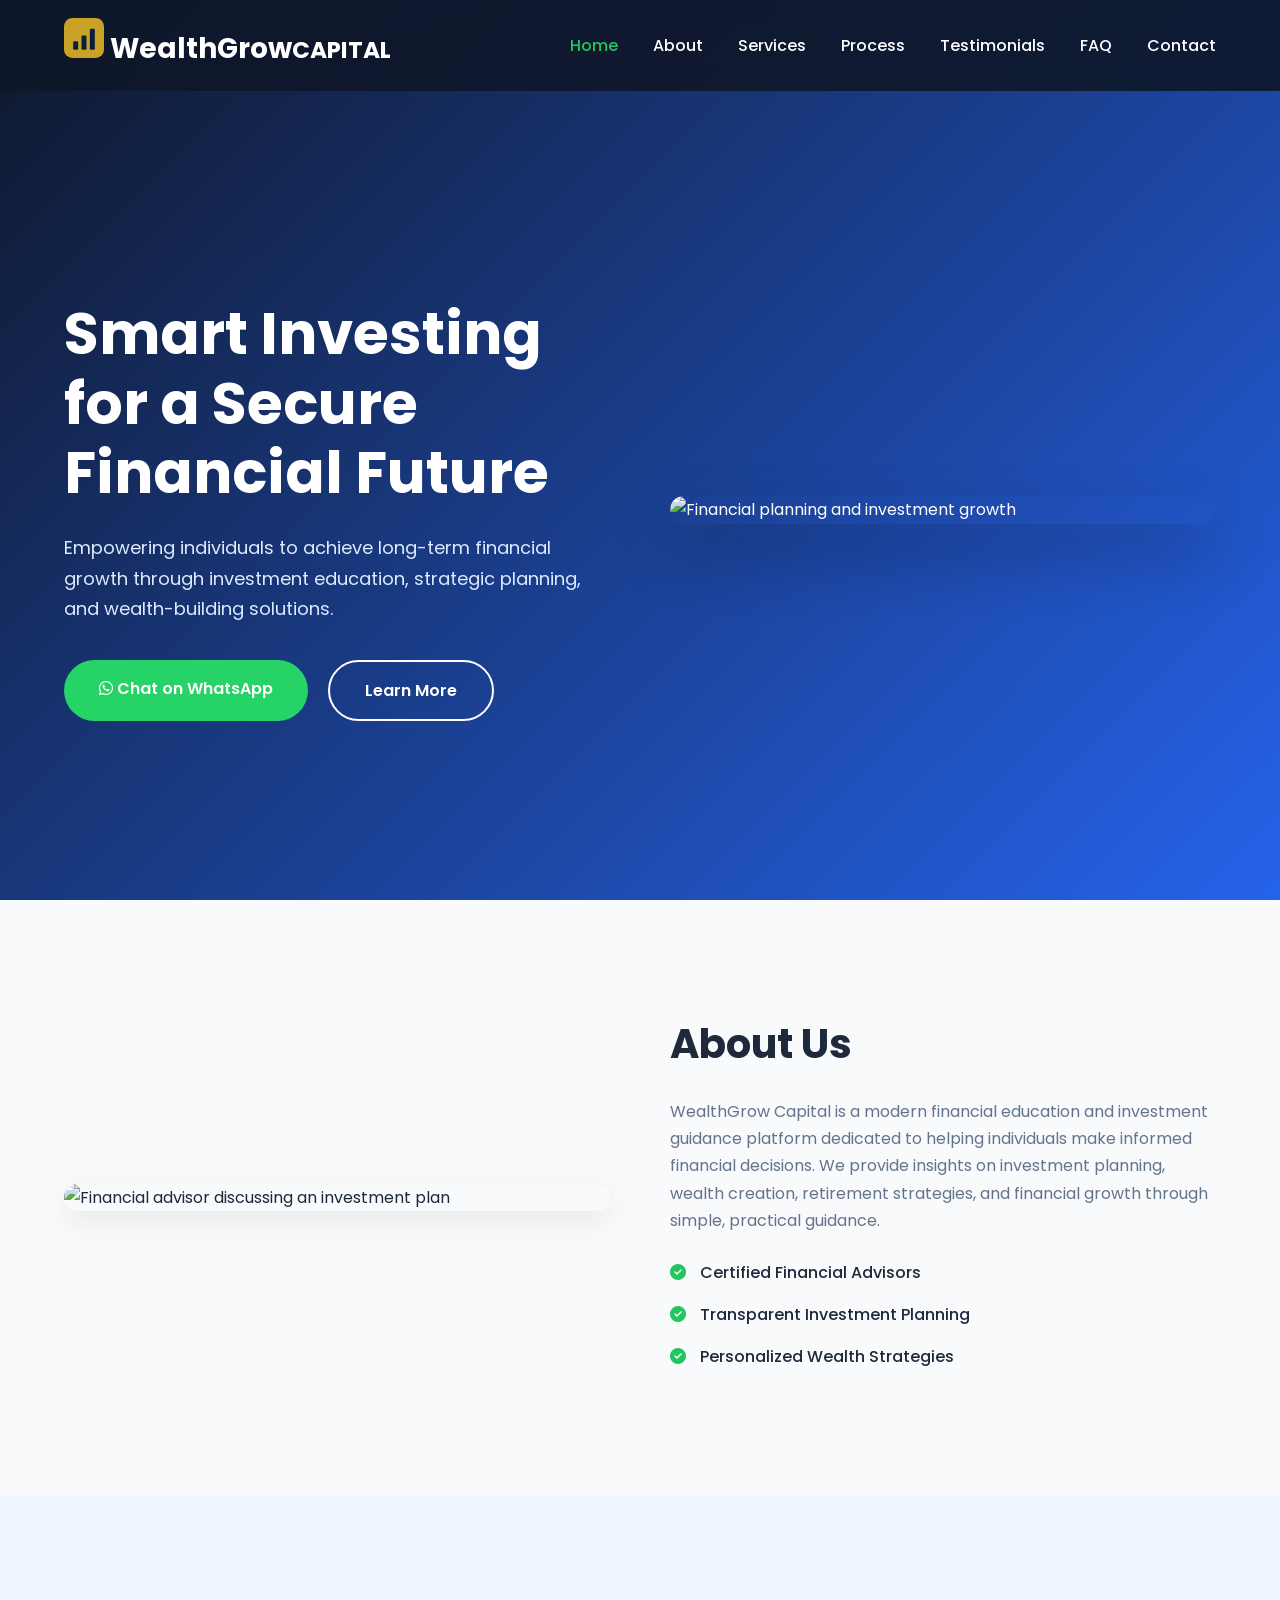
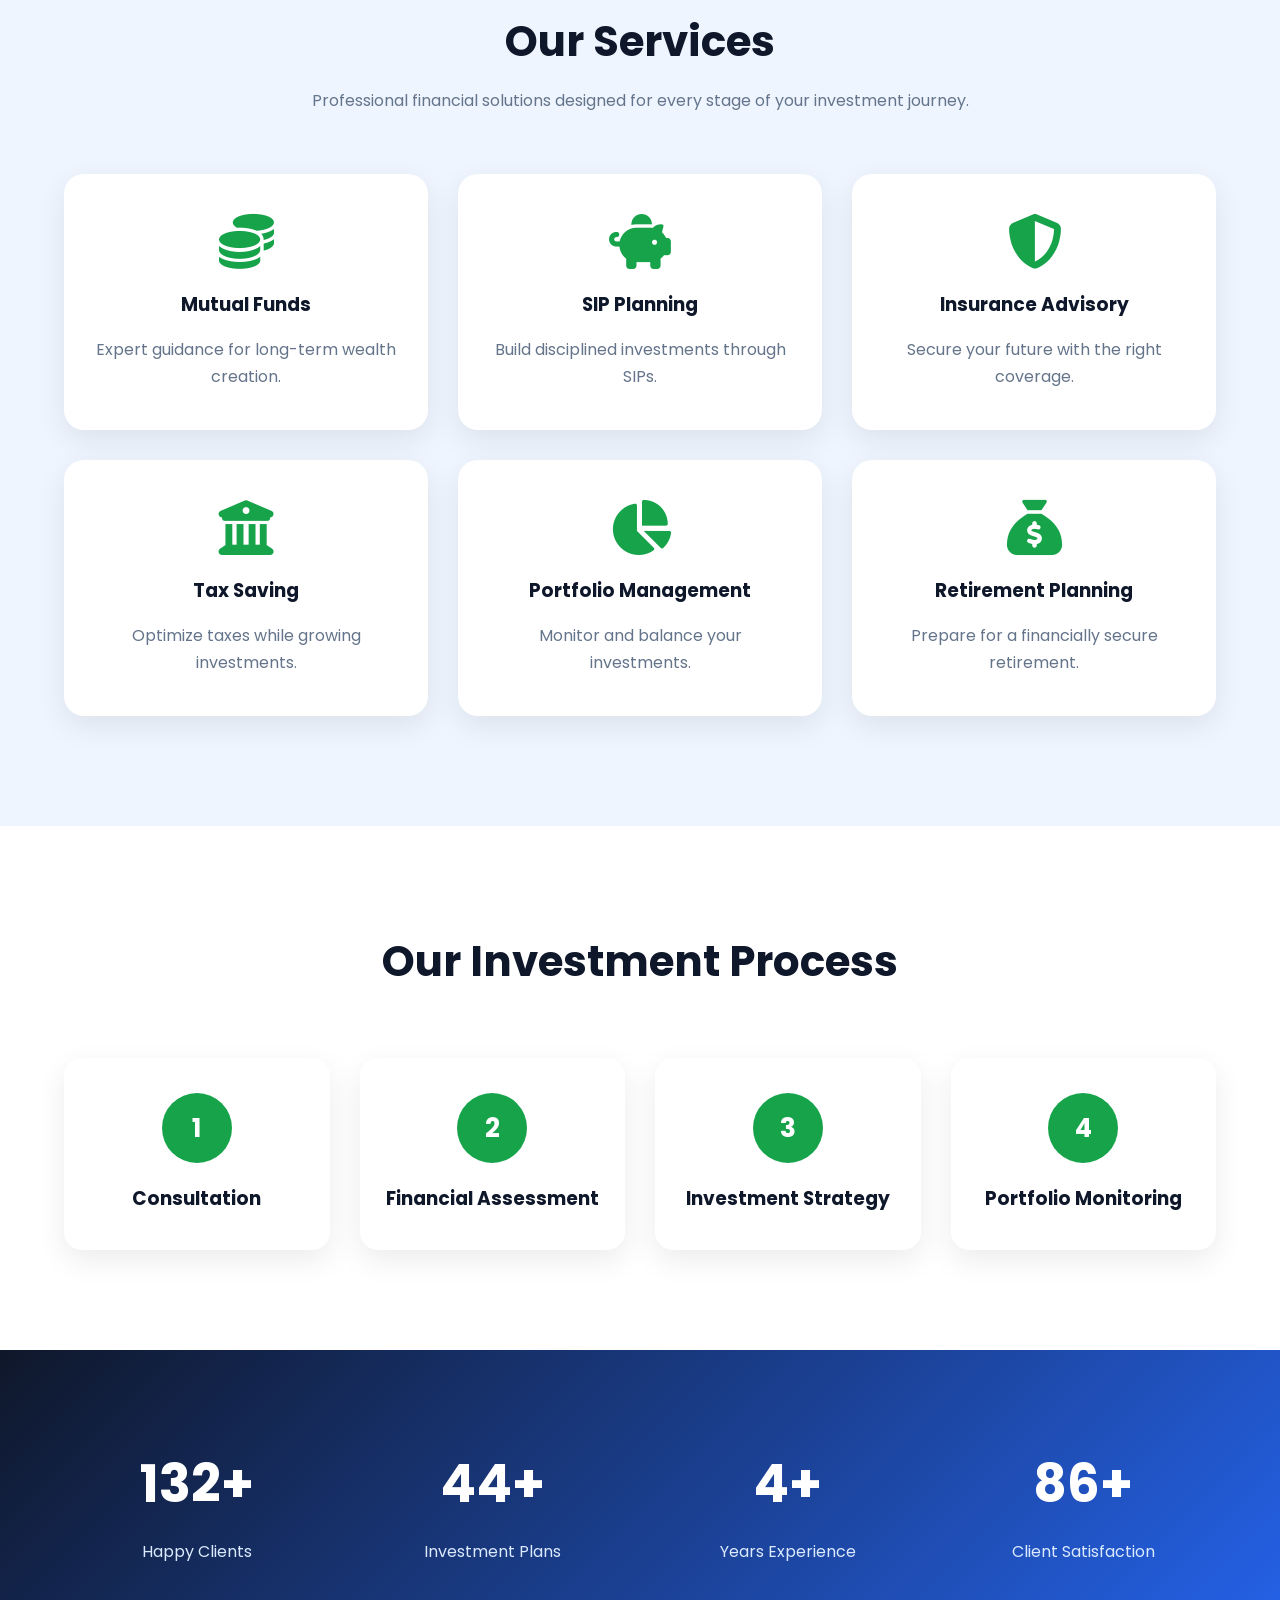
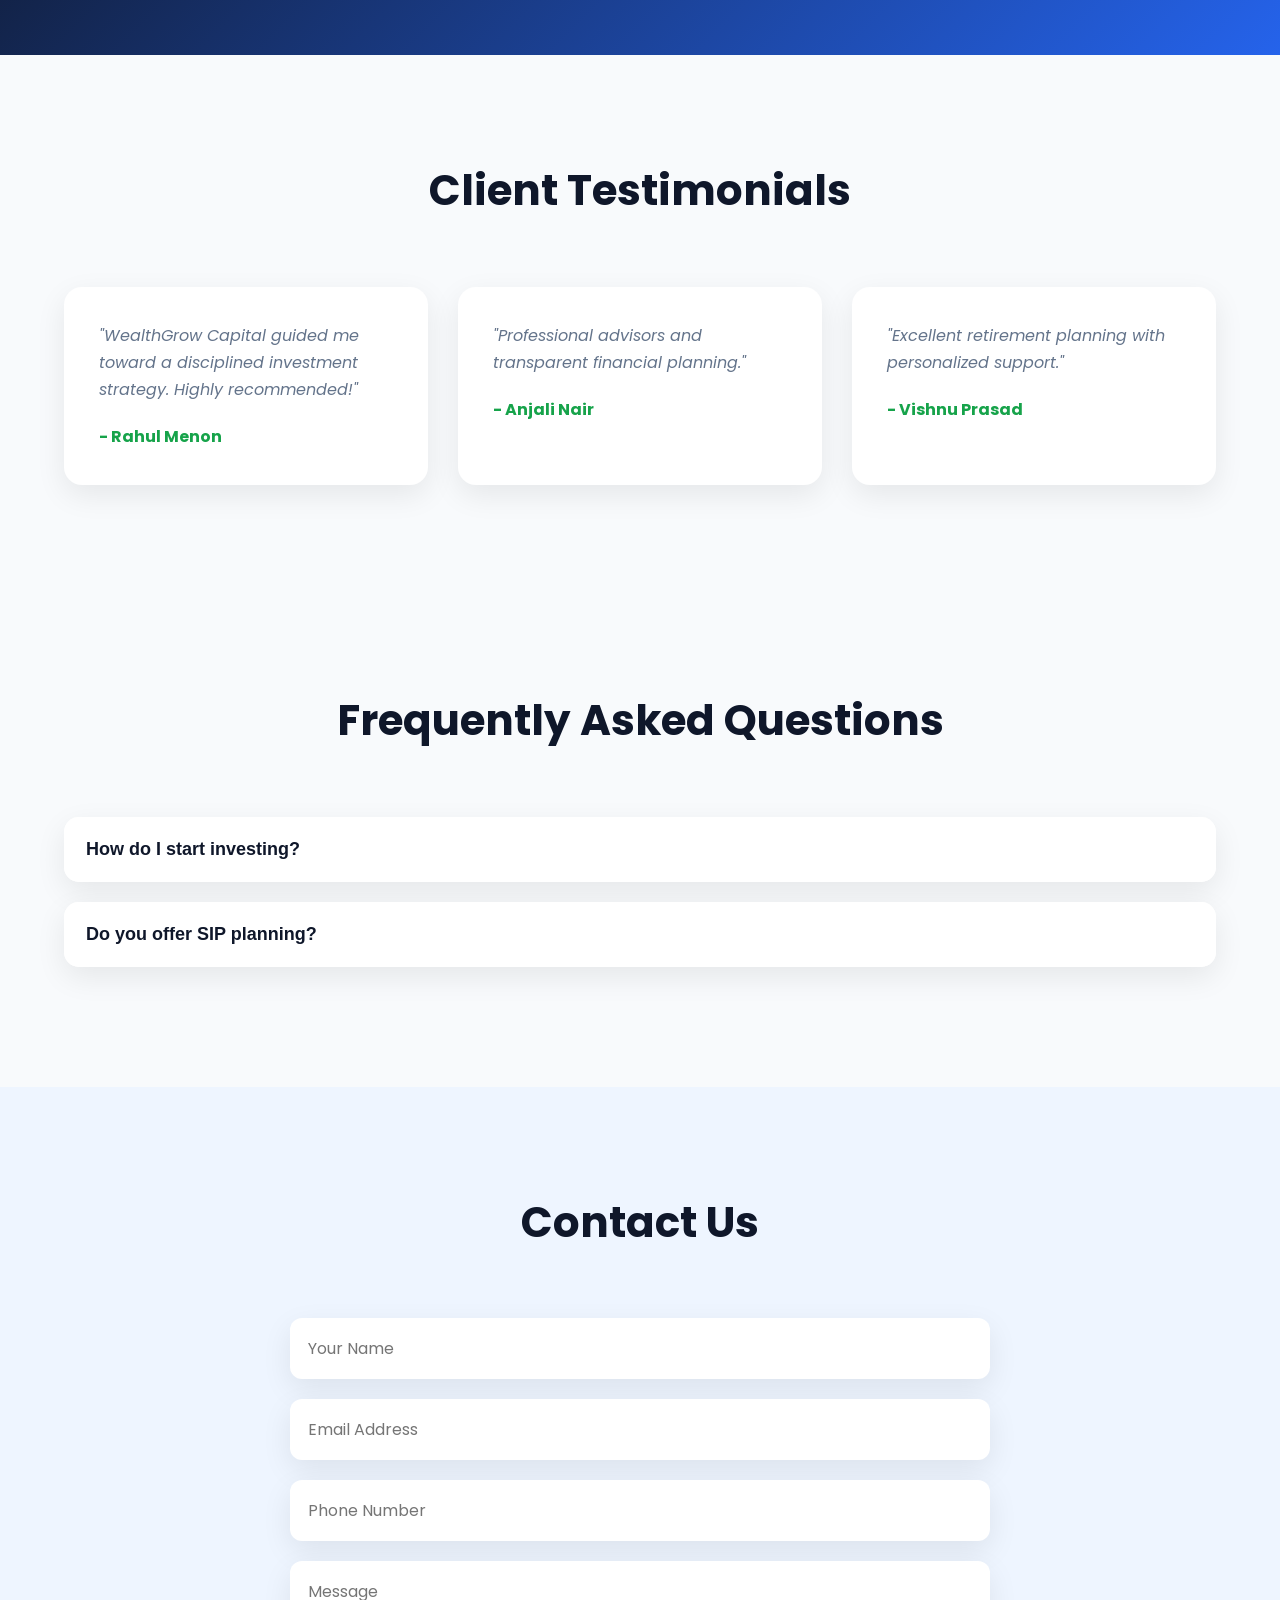
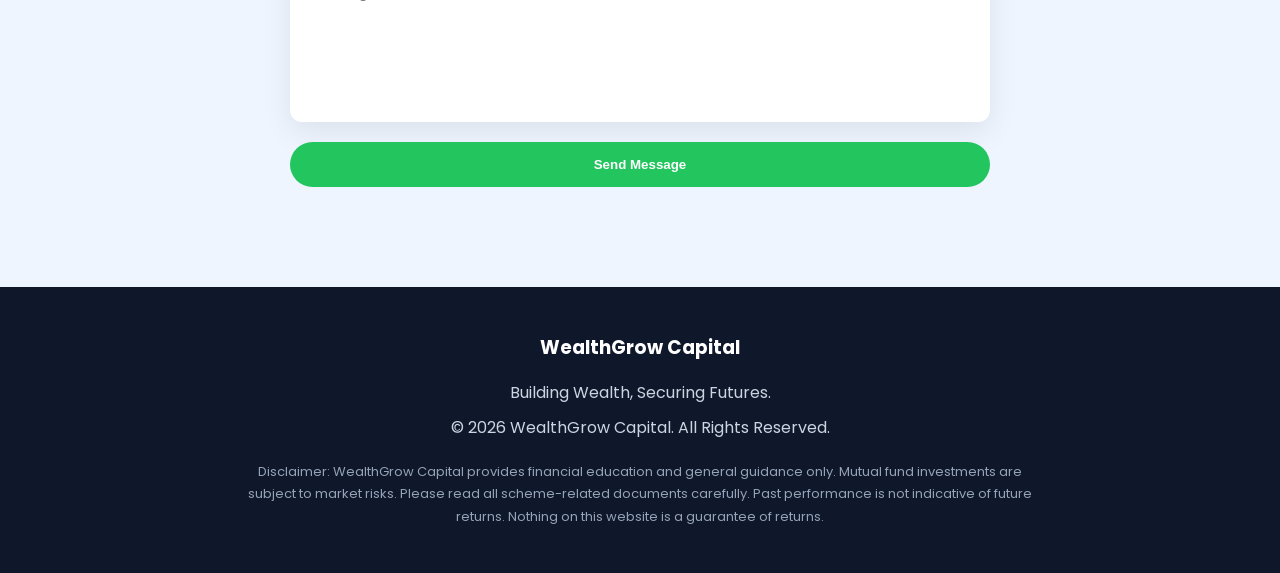
==== commit 51711437: "Update index.html" ====
--- a/index.html
+++ b/index.html
@@ -4,25 +4,23 @@
 <head>
     <meta charset="UTF-8">
     <meta name="viewport" content="width=device-width, initial-scale=1.0">
-    <title>VestaGrow | Grow Smarter. Invest Better.</title>
-    <meta name="description" content="VestaGrow offers investment education and guidance on mutual funds, SIP planning, tax saving and retirement planning. Book a consultation today.">
-<meta name="theme-color" content="#0F172A">
-<link rel="canonical" href="https://hasee1510.github.io/VestaGrow/">
-<link rel="icon" href="favicon.png">
-
-<meta property="og:type" content="website">
-<meta property="og:title" content="VestaGrow | Grow Smarter. Invest Better.">
-<meta property="og:description" content="Investment education and wealth-building guidance.">
-<meta property="og:url" content="https://hasee1510.github.io/VestaGrow/">
-<meta property="og:image" content="https://hasee1510.github.io/VestaGrow/preview.jpg">
-
-    <!-- Google Font -->
-    <link href="https://fonts.googleapis.com/css2?family=Poppins:wght@300;400;500;600;700&display=swap"
-        rel="stylesheet">
+    <title>WealthGrow Capital |  Building Wealth, Securing Futures.</title>
+    <meta name="description" content="WealthGrow Capital offers investment education and guidance on mutual funds, SIP planning, tax saving and retirement planning. Book a consultation today.">
+    <meta name="theme-color" content="#0B1F3A">
+    <link rel="canonical" href="https://hasee1510.github.io/VestaGrow/">
+    <link rel="icon" href="favicon.png">
+
+    <meta property="og:type" content="website">
+    <meta property="og:title" content="WealthGrow Capital | Building Wealth, Securing Futures.">
+    <meta property="og:description" content="Investment education and wealth-building guidance.">
+    <meta property="og:url" content="https://hasee1510.github.io/VestaGrow/">
+    <meta property="og:image" content="https://hasee1510.github.io/VestaGrow/preview.jpg">
+
+    <!-- Google Fonts -->
+    <link href="https://fonts.googleapis.com/css2?family=Playfair+Display:wght@600;700&family=Poppins:wght@300;400;500;600;700&display=swap" rel="stylesheet">
 
     <!-- Font Awesome -->
-    <link rel="stylesheet"
-        href="https://cdnjs.cloudflare.com/ajax/libs/font-awesome/6.6.0/css/all.min.css">
+    <link rel="stylesheet" href="https://cdnjs.cloudflare.com/ajax/libs/font-awesome/6.6.0/css/all.min.css">
 
     <!-- AOS Animation -->
     <link href="https://unpkg.com/aos@2.3.4/dist/aos.css" rel="stylesheet">
@@ -39,10 +37,15 @@
 
         <div class="container">
 
-            <div class="logo">
-    <i class="fa-solid fa-chart-line"></i>
-    VestaGrow
-</div>
+            <a href="#home" class="logo">
+                <svg class="logo-mark" viewBox="0 0 48 48" width="40" height="40" aria-hidden="true">
+                    <rect width="48" height="48" rx="10" fill="#C9A227"/>
+                    <rect x="11" y="28" width="6" height="10" rx="1.5" fill="#0B1F3A"/>
+                    <rect x="21" y="21" width="6" height="17" rx="1.5" fill="#0B1F3A"/>
+                    <rect x="31" y="13" width="6" height="25" rx="1.5" fill="#0B1F3A"/>
+                </svg>
+                <span>WealthGrow<small>CAPITAL</small></span>
+            </a>
 
             <nav>
 
@@ -82,22 +85,18 @@
 
             <div class="hero-content" data-aos="fade-right">
 
-                <h1>
-                    Grow Your Wealth
-                    With Smart Investments
-                </h1>
+                <h1>Smart Investing for a Secure Financial Future</h1>
 
                 <p>
-Empowering individuals to achieve long-term financial 
-growth through investment education, strategic planning, 
-and wealth-building solutions.
-
+                    Empowering individuals to achieve long-term financial
+                    growth through investment education, strategic planning,
+                    and wealth-building solutions.
                 </p>
 
                 <div class="hero-buttons">
 
                     <a
-                        href="https://wa.me/919443187121"
+                        href="https://wa.me/919946921455"
                         class="btn whatsapp-btn"
                         target="_blank"
                         rel="noopener noreferrer"
@@ -143,13 +142,11 @@
                 <h2>About Us</h2>
 
                 <p>
-
-                   VestaGrow is a modern financial education 
-                   and investment guidance platform dedicated 
-                   to helping individuals make informed financial decisions. 
-                   We provide insights on investment planning, wealth creation,
+                    WealthGrow Capital is a modern financial education
+                    and investment guidance platform dedicated
+                    to helping individuals make informed financial decisions.
+                    We provide insights on investment planning, wealth creation,
                     retirement strategies, and financial growth through simple, practical guidance.
-
                 </p>
 
                 <ul>
@@ -197,75 +194,39 @@
             <div class="service-grid">
 
                 <div class="card" data-aos="fade-up">
-
                     <i class="fa-solid fa-coins"></i>
-
                     <h3>Mutual Funds</h3>
-
-                    <p>
-                        Expert guidance for long-term wealth creation.
-                    </p>
-
-                </div>
-
-                <div class="card" data-aos="fade-up">
-
+                    <p>Expert guidance for long-term wealth creation.</p>
+                </div>
+
+                <div class="card" data-aos="fade-up">
                     <i class="fa-solid fa-piggy-bank"></i>
-
                     <h3>SIP Planning</h3>
-
-                    <p>
-                        Build disciplined investments through SIPs.
-                    </p>
-
-                </div>
-
-                <div class="card" data-aos="fade-up">
-
+                    <p>Build disciplined investments through SIPs.</p>
+                </div>
+
+                <div class="card" data-aos="fade-up">
                     <i class="fa-solid fa-shield-halved"></i>
-
                     <h3>Insurance Advisory</h3>
-
-                    <p>
-                        Secure your future with the right coverage.
-                    </p>
-
-                </div>
-
-                <div class="card" data-aos="fade-up">
-
+                    <p>Secure your future with the right coverage.</p>
+                </div>
+
+                <div class="card" data-aos="fade-up">
                     <i class="fa-solid fa-building-columns"></i>
-
                     <h3>Tax Saving</h3>
-
-                    <p>
-                        Optimize taxes while growing investments.
-                    </p>
-
-                </div>
-
-                <div class="card" data-aos="fade-up">
-
+                    <p>Optimize taxes while growing investments.</p>
+                </div>
+
+                <div class="card" data-aos="fade-up">
                     <i class="fa-solid fa-chart-pie"></i>
-
                     <h3>Portfolio Management</h3>
-
-                    <p>
-                        Monitor and balance your investments.
-                    </p>
-
-                </div>
-
-                <div class="card" data-aos="fade-up">
-
+                    <p>Monitor and balance your investments.</p>
+                </div>
+
+                <div class="card" data-aos="fade-up">
                     <i class="fa-solid fa-sack-dollar"></i>
-
                     <h3>Retirement Planning</h3>
-
-                    <p>
-                        Prepare for a financially secure retirement.
-                    </p>
-
+                    <p>Prepare for a financially secure retirement.</p>
                 </div>
 
             </div>
@@ -321,35 +282,23 @@
         <div class="container counter-grid">
 
             <div>
-
                 <h2 class="count" data-target="150" data-suffix="+">0</h2>
-
                 <p>Happy Clients</p>
-
             </div>
 
             <div>
-
                 <h2 class="count" data-target="50" data-suffix="+">0</h2>
-
                 <p>Investment Plans</p>
-
             </div>
 
             <div>
-
                 <h2 class="count" data-target="5" data-suffix="+">0</h2>
-
                 <p>Years Experience</p>
-
             </div>
 
             <div>
-
                 <h2 class="count" data-target="98" data-suffix="+">0</h2>
-
                 <p>Client Satisfaction</p>
-
             </div>
 
         </div>
@@ -371,33 +320,18 @@
             <div class="testimonial-grid">
 
                 <div class="testimonial">
-
-                    <p>
-                        "VestaGrow guided me toward a disciplined investment strategy. Highly recommended!"
-                    </p>
-
+                    <p>"WealthGrow Capital guided me toward a disciplined investment strategy. Highly recommended!"</p>
                     <h4>- Rahul Menon</h4>
-
                 </div>
 
                 <div class="testimonial">
-
-                    <p>
-                        "Professional advisors and transparent financial planning."
-                    </p>
-
+                    <p>"Professional advisors and transparent financial planning."</p>
                     <h4>- Anjali Nair</h4>
-
                 </div>
 
                 <div class="testimonial">
-
-                    <p>
-                        "Excellent retirement planning with personalized support."
-                    </p>
-
+                    <p>"Excellent retirement planning with personalized support."</p>
                     <h4>- Vishnu Prasad</h4>
-
                 </div>
 
             </div>
@@ -447,49 +381,49 @@
                 <h2>Contact Us</h2>
 
             </div>
-           
-<form
-    action="https://formspree.io/f/moeejgwe"
-    method="POST"
->
-    <input
-        type="text"
-        name="name"
-        placeholder="Your Name"
-        required
-    >
-
-    <input
-        type="email"
-        name="email"
-        placeholder="Email Address"
-        required
-    >
-
-    <input
-        type="tel"
-        name="phone"
-        placeholder="Phone Number"
-    >
-
-    <textarea
-        name="message"
-        rows="5"
-        placeholder="Message"
-        required
-    ></textarea>
-
-    <input
-        type="hidden"
-        name="_subject"
-        value="New Enquiry from VestaGrow Website"
-    >
-    <input type="text" name="_gotcha" style="display:none" tabindex="-1" autocomplete="off">
-
-    <button type="submit" class="btn">
-        Send Message
-    </button>
-</form>
+
+            <form
+                action="https://formspree.io/f/moeejgwe"
+                method="POST"
+            >
+                <input
+                    type="text"
+                    name="name"
+                    placeholder="Your Name"
+                    required
+                >
+
+                <input
+                    type="email"
+                    name="email"
+                    placeholder="Email Address"
+                    required
+                >
+
+                <input
+                    type="tel"
+                    name="phone"
+                    placeholder="Phone Number"
+                >
+
+                <textarea
+                    name="message"
+                    rows="5"
+                    placeholder="Message"
+                    required
+                ></textarea>
+
+                <input
+                    type="hidden"
+                    name="_subject"
+                    value="New Enquiry from WealthGrow Capital Website"
+                >
+                <input type="text" name="_gotcha" style="display:none" tabindex="-1" autocomplete="off">
+
+                <button type="submit" class="btn">
+                    Send Message
+                </button>
+            </form>
 
         </div>
 
@@ -499,21 +433,21 @@
 
     <footer>
 
-        <h3>VestaGrow</h3>
-
-<p>
-    Grow Smarter. Invest Better.
+        <h3>WealthGrow Capital</h3>
+
+       <p>
+    Building Wealth, Securing Futures.
 </p>
-
-<p>
-    © 2026 VestaGrow. All Rights Reserved.
-</p>
-<p class="disclaimer">
-  Disclaimer: VestaGrow provides financial education and general guidance only.
-  Mutual fund investments are subject to market risks. Please read all
-  scheme-related documents carefully. Past performance is not indicative of
-  future returns. Nothing on this website is a guarantee of returns.
-</p>
+        <p>
+            © 2026 WealthGrow Capital. All Rights Reserved.
+        </p>
+
+        <p class="disclaimer">
+            Disclaimer: WealthGrow Capital provides financial education and general guidance only.
+            Mutual fund investments are subject to market risks. Please read all
+            scheme-related documents carefully. Past performance is not indicative of
+            future returns. Nothing on this website is a guarantee of returns.
+        </p>
 
     </footer>
 
--- a/style.css
+++ b/style.css
@@ -2,8 +2,8 @@
    GOOGLE FONT
 ========================== */
 
-@import url('https://fonts.googleapis.com/css2?family=Poppins:wght@300;400;500;600;700;800&display=swap');
-
+/*@import url('https://fonts.googleapis.com/css2?family=Poppins:wght@300;400;500;600;700;800&display=swap');*/
+section{scroll-margin-top:80px;}
 /* ==========================
    RESET
 ========================== */
@@ -794,4 +794,28 @@
 
 }
 
-}+}
+.hero-image img{
+    animation:float 4s ease-in-out infinite;
+}
+@keyframes float{
+    0%,100%{transform:translateY(0);}
+    50%{transform:translateY(-10px);}
+}
+.card:hover{transform:translateY(-12px) scale(1.03);}
+.nav-links a.active{color:var(--accent);}
+
+.whatsapp-btn{background:#25D366;}
+
+.disclaimer{
+    font-size:13px;
+    max-width:800px;
+    margin:20px auto 0;
+    color:#94a3b8;
+}
+
+@media(max-width:992px){
+    .hero-buttons{justify-content:center;}
+}
+
+.count::after{content:attr(data-suffix);}   
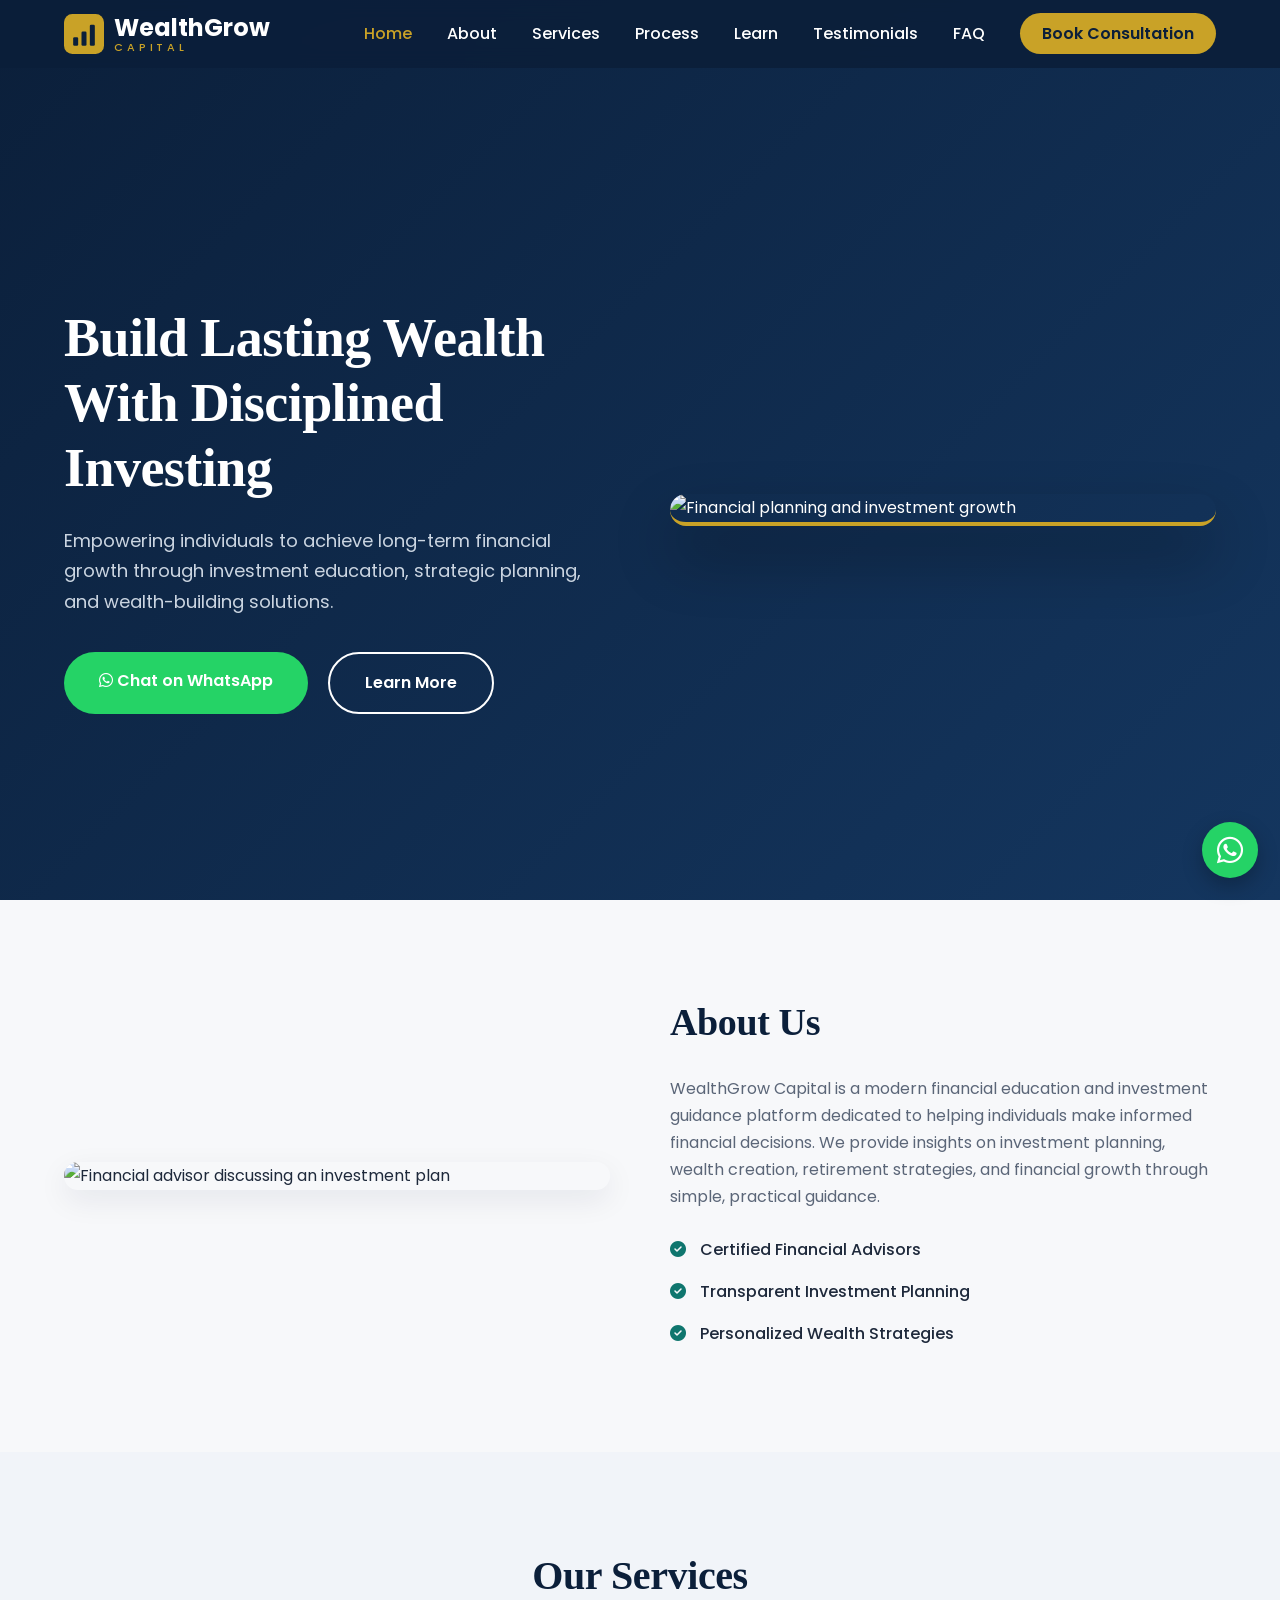
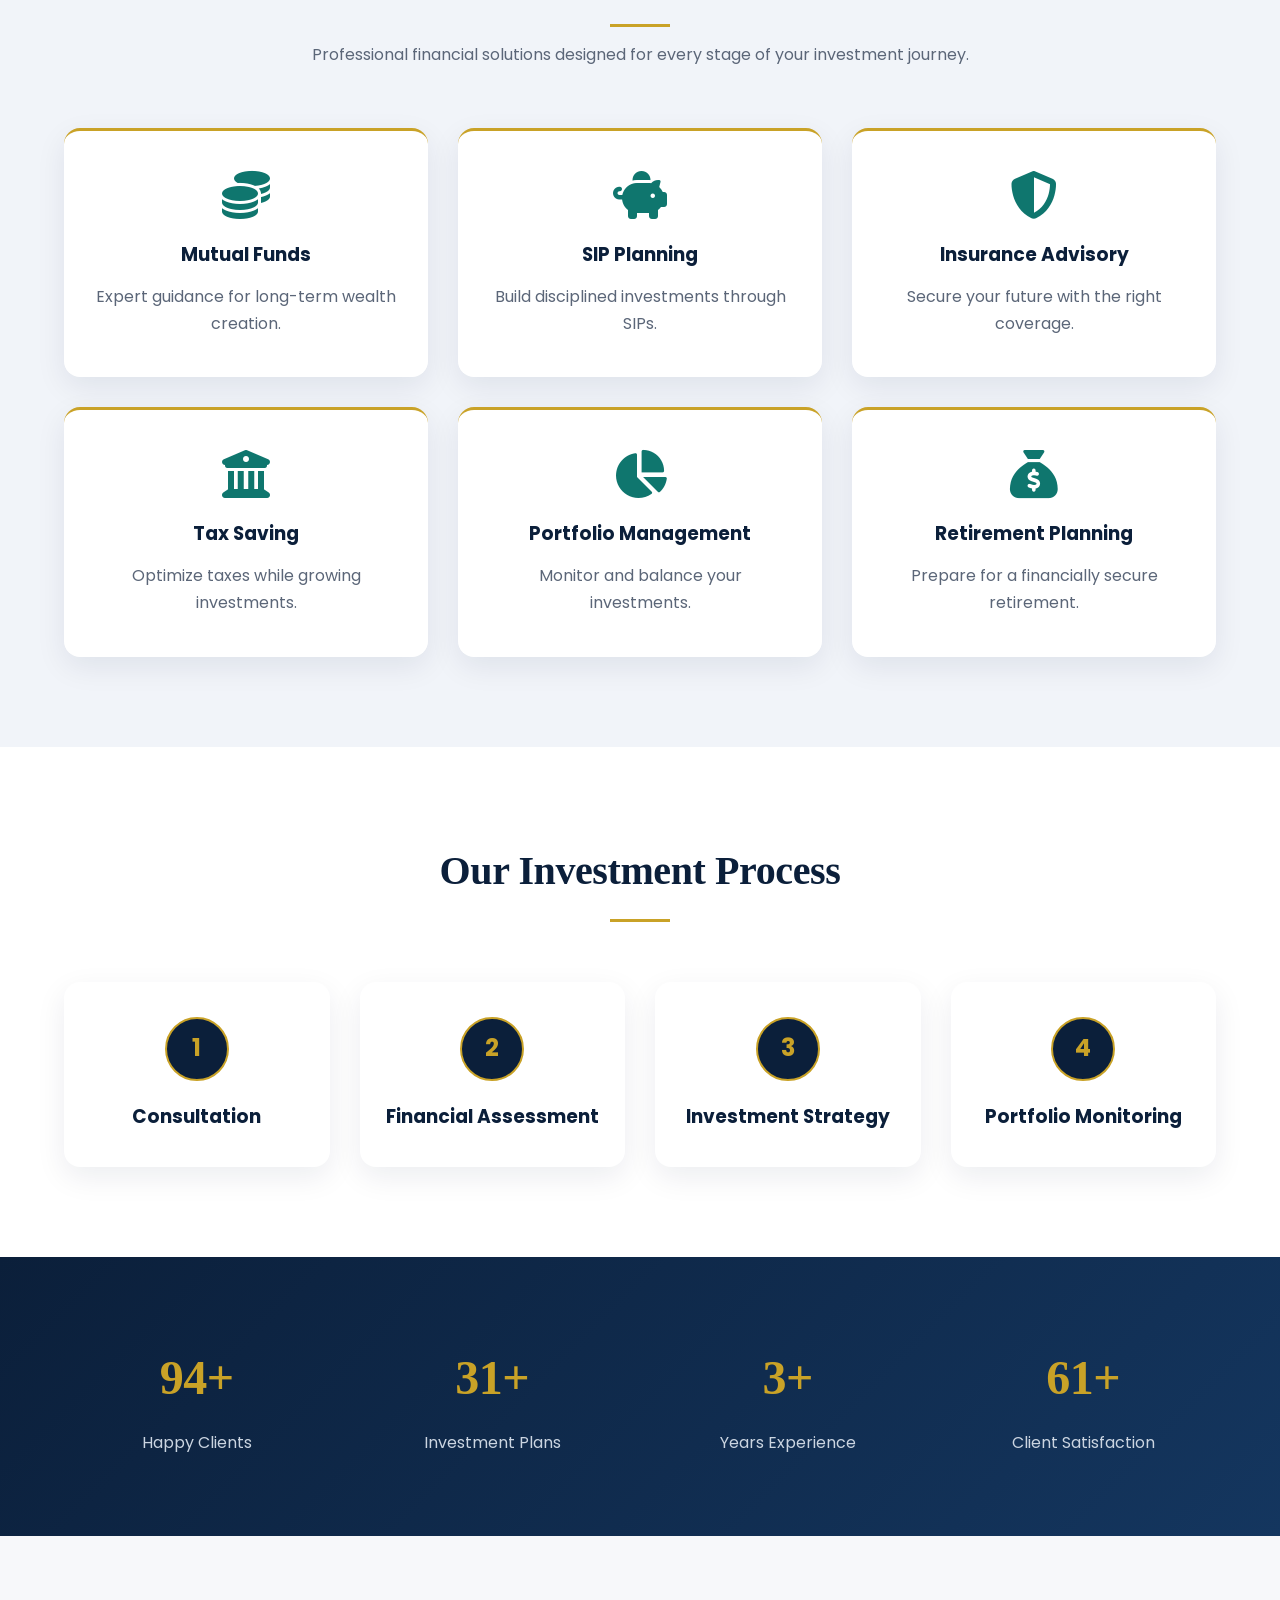
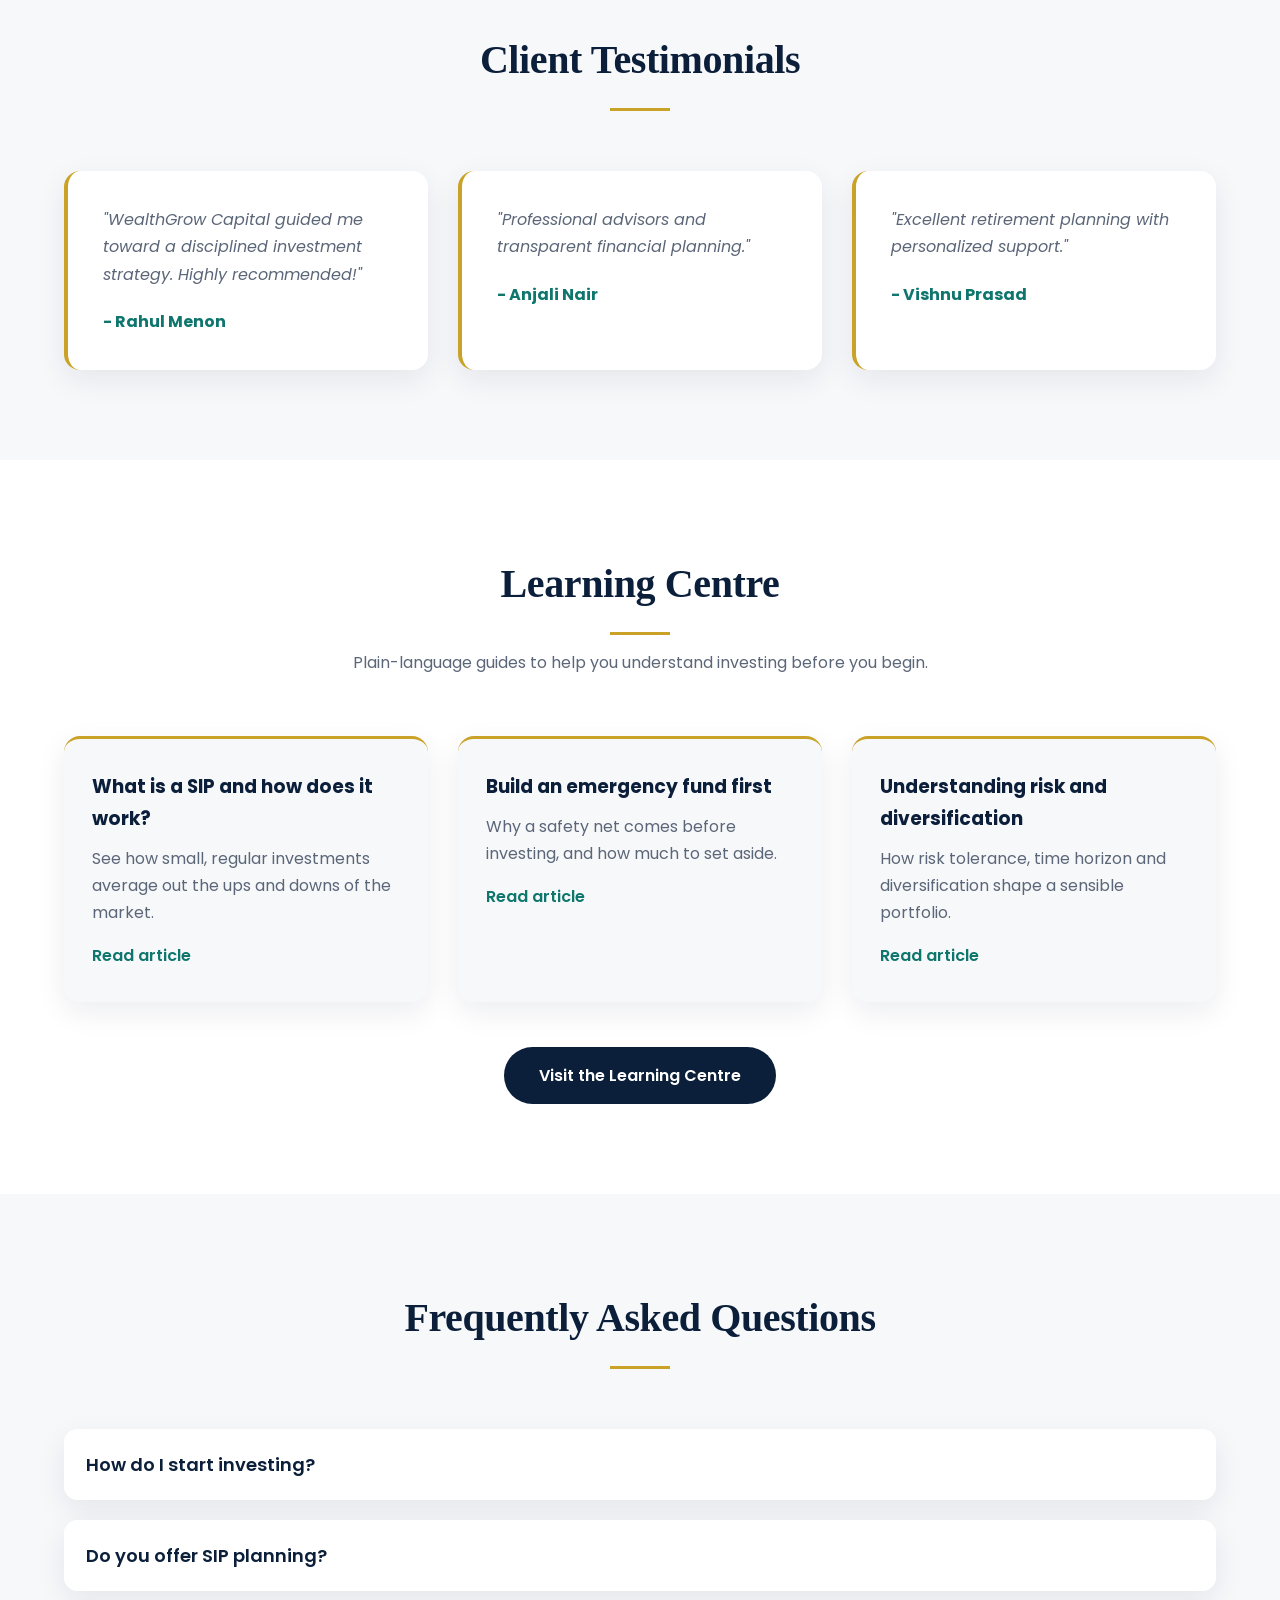
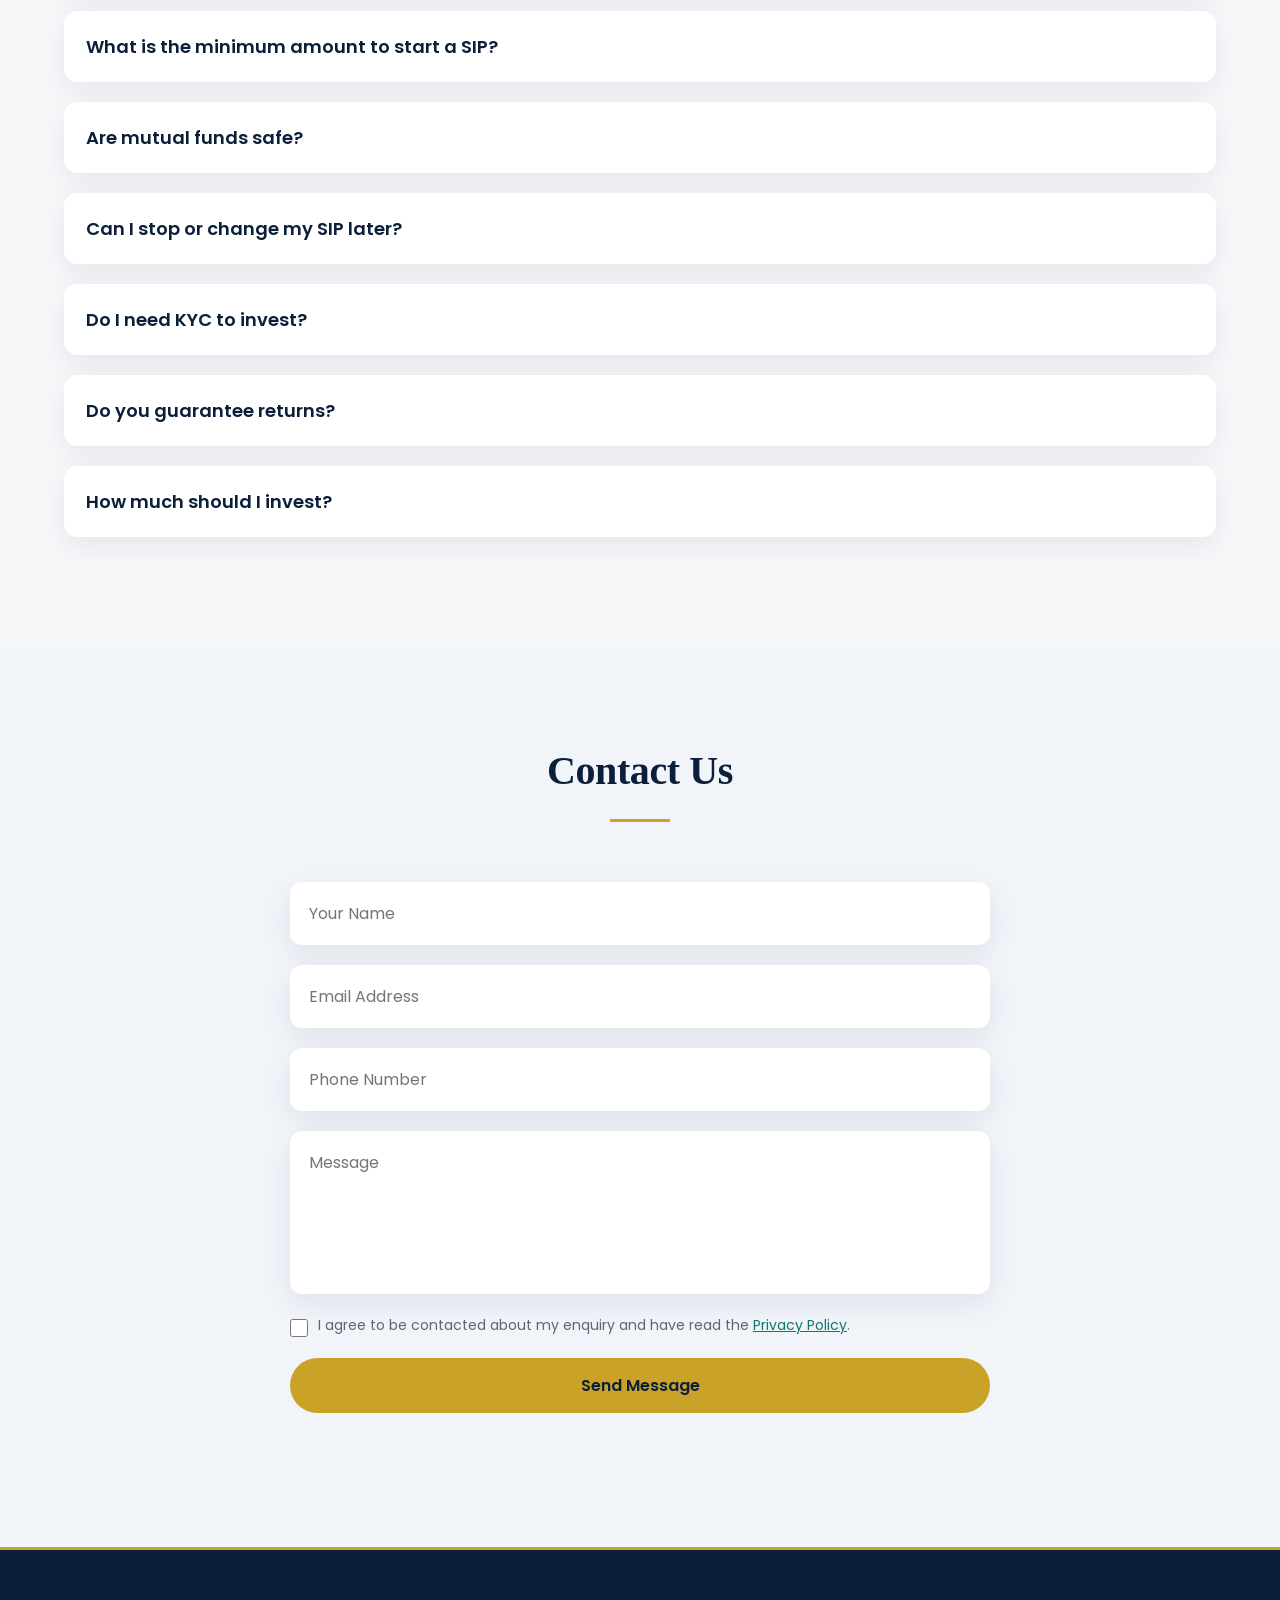
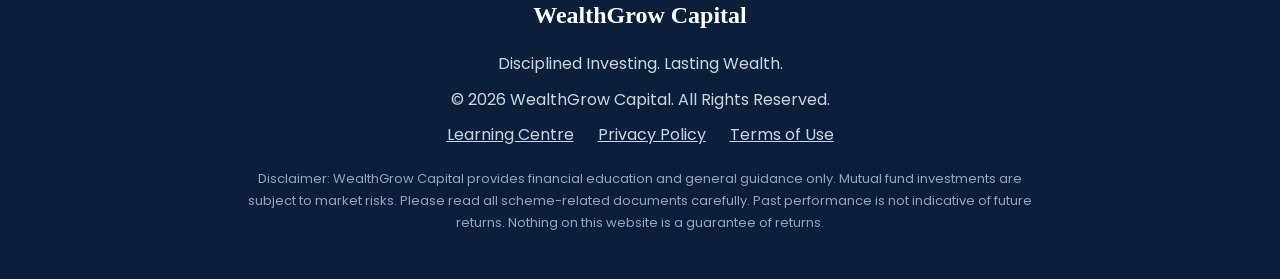
==== commit 7ed98310: "Update index.html" ====
--- a/index.html
+++ b/index.html
@@ -4,14 +4,14 @@
 <head>
     <meta charset="UTF-8">
     <meta name="viewport" content="width=device-width, initial-scale=1.0">
-    <title>WealthGrow Capital |  Building Wealth, Securing Futures.</title>
+    <title>WealthGrow Capital | Disciplined Investing. Lasting Wealth.</title>
     <meta name="description" content="WealthGrow Capital offers investment education and guidance on mutual funds, SIP planning, tax saving and retirement planning. Book a consultation today.">
     <meta name="theme-color" content="#0B1F3A">
     <link rel="canonical" href="https://hasee1510.github.io/VestaGrow/">
     <link rel="icon" href="favicon.png">
 
     <meta property="og:type" content="website">
-    <meta property="og:title" content="WealthGrow Capital | Building Wealth, Securing Futures.">
+    <meta property="og:title" content="WealthGrow Capital | Disciplined Investing. Lasting Wealth.">
     <meta property="og:description" content="Investment education and wealth-building guidance.">
     <meta property="og:url" content="https://hasee1510.github.io/VestaGrow/">
     <meta property="og:image" content="https://hasee1510.github.io/VestaGrow/preview.jpg">
@@ -59,11 +59,13 @@
 
                     <li><a href="#process">Process</a></li>
 
+                    <li><a href="#learn">Learn</a></li>
+
                     <li><a href="#testimonials">Testimonials</a></li>
 
                     <li><a href="#faq">FAQ</a></li>
 
-                    <li><a href="#contact">Contact</a></li>
+                    <li><a href="#contact" class="nav-cta">Book Consultation</a></li>
 
                 </ul>
 
@@ -85,7 +87,7 @@
 
             <div class="hero-content" data-aos="fade-right">
 
-                <h1>Smart Investing for a Secure Financial Future</h1>
+                <h1>Build Lasting Wealth With Disciplined Investing</h1>
 
                 <p>
                     Empowering individuals to achieve long-term financial
@@ -96,7 +98,7 @@
                 <div class="hero-buttons">
 
                     <a
-                        href="https://wa.me/919946921455"
+                        href="https://wa.me/919443187121"
                         class="btn whatsapp-btn"
                         target="_blank"
                         rel="noopener noreferrer"
@@ -340,6 +342,35 @@
 
     </section>
 
+    <!-- ================= LEARN ================= -->
+
+    <section id="learn" class="learn">
+        <div class="container">
+            <div class="section-title">
+                <h2>Learning Centre</h2>
+                <p>Plain-language guides to help you understand investing before you begin.</p>
+            </div>
+            <div class="learn-grid">
+                <a class="learn-card" href="learn.html#sip">
+                    <h3>What is a SIP and how does it work?</h3>
+                    <p>See how small, regular investments average out the ups and downs of the market.</p>
+                    <span class="read">Read article</span>
+                </a>
+                <a class="learn-card" href="learn.html#emergency-fund">
+                    <h3>Build an emergency fund first</h3>
+                    <p>Why a safety net comes before investing, and how much to set aside.</p>
+                    <span class="read">Read article</span>
+                </a>
+                <a class="learn-card" href="learn.html#risk">
+                    <h3>Understanding risk and diversification</h3>
+                    <p>How risk tolerance, time horizon and diversification shape a sensible portfolio.</p>
+                    <span class="read">Read article</span>
+                </a>
+            </div>
+            <div class="learn-more"><a href="learn.html" class="btn btn-dark">Visit the Learning Centre</a></div>
+        </div>
+    </section>
+
     <!-- ================= FAQ ================= -->
 
     <section id="faq" class="faq">
@@ -363,6 +394,48 @@
                 <button>Do you offer SIP planning?</button>
                 <div class="faq-answer">
                     <p>Yes, we provide customized SIP plans based on your financial goals.</p>
+                </div>
+            </div>
+
+            <div class="faq-item">
+                <button>What is the minimum amount to start a SIP?</button>
+                <div class="faq-answer">
+                    <p>It depends on the fund. Many schemes allow SIPs from a few hundred rupees a month. We help you pick an amount you can sustain comfortably.</p>
+                </div>
+            </div>
+
+            <div class="faq-item">
+                <button>Are mutual funds safe?</button>
+                <div class="faq-answer">
+                    <p>Mutual fund investments are subject to market risks, and returns are not guaranteed. Risk varies by fund category, so we help you match funds to your goals and comfort level.</p>
+                </div>
+            </div>
+
+            <div class="faq-item">
+                <button>Can I stop or change my SIP later?</button>
+                <div class="faq-answer">
+                    <p>Most SIPs can be paused, changed or stopped. Some funds, such as ELSS, have a lock-in period, which we explain before you invest.</p>
+                </div>
+            </div>
+
+            <div class="faq-item">
+                <button>Do I need KYC to invest?</button>
+                <div class="faq-answer">
+                    <p>Yes. KYC is mandatory for mutual fund investing in India. You will need identity and address proof, and it can usually be completed online.</p>
+                </div>
+            </div>
+
+            <div class="faq-item">
+                <button>Do you guarantee returns?</button>
+                <div class="faq-answer">
+                    <p>No. Nobody can guarantee investment returns. Our role is education and guidance to help you make informed decisions.</p>
+                </div>
+            </div>
+
+            <div class="faq-item">
+                <button>How much should I invest?</button>
+                <div class="faq-answer">
+                    <p>It depends on your income, expenses, goals and time horizon. A consultation helps you work out a realistic monthly amount.</p>
                 </div>
             </div>
 
@@ -385,6 +458,7 @@
             <form
                 action="https://formspree.io/f/moeejgwe"
                 method="POST"
+    id="contactForm"
             >
                 <input
                     type="text"
@@ -420,9 +494,15 @@
                 >
                 <input type="text" name="_gotcha" style="display:none" tabindex="-1" autocomplete="off">
 
+                <label class="consent">
+                    <input type="checkbox" name="consent" required>
+                    <span>I agree to be contacted about my enquiry and have read the <a href="policies.html#privacy">Privacy Policy</a>.</span>
+                </label>
+
                 <button type="submit" class="btn">
                     Send Message
                 </button>
+            <p class="form-status" id="formStatus" role="status" aria-live="polite"></p>
             </form>
 
         </div>
@@ -435,11 +515,18 @@
 
         <h3>WealthGrow Capital</h3>
 
-       <p>
-    Building Wealth, Securing Futures.
-</p>
+        <p>
+            Disciplined Investing. Lasting Wealth.
+        </p>
+
         <p>
             © 2026 WealthGrow Capital. All Rights Reserved.
+        </p>
+
+        <p class="footer-links">
+            <a href="learn.html">Learning Centre</a>
+            <a href="policies.html#privacy">Privacy Policy</a>
+            <a href="policies.html#terms">Terms of Use</a>
         </p>
 
         <p class="disclaimer">
@@ -451,6 +538,12 @@
 
     </footer>
 
+    <!-- Floating buttons -->
+    <a href="https://wa.me/919443187121" class="wa-float" target="_blank" rel="noopener noreferrer" aria-label="Chat on WhatsApp">
+        <i class="fa-brands fa-whatsapp" aria-hidden="true"></i>
+    </a>
+    <button class="to-top" aria-label="Back to top"><i class="fa-solid fa-chevron-up" aria-hidden="true"></i></button>
+
     <!-- JS -->
 
     <script src="https://unpkg.com/aos@2.3.4/dist/aos.js"></script>
--- a/style.css
+++ b/style.css
@@ -1,9 +1,28 @@
-/* ==========================
-   GOOGLE FONT
-========================== */
-
-/*@import url('https://fonts.googleapis.com/css2?family=Poppins:wght@300;400;500;600;700;800&display=swap');*/
-section{scroll-margin-top:80px;}
+/* ==========================================
+   WEALTHGROW CAPITAL - style.css
+   Fonts (add to <head> in index.html):
+   Poppins (body) + Playfair Display (headings)
+========================================== */
+
+/* ==========================
+   VARIABLES
+========================== */
+
+:root{
+    --primary:#0B1F3A;     /* deep navy */
+    --primary-2:#14365F;   /* lighter navy for gradients */
+    --secondary:#0F766E;   /* muted teal: icons, steps */
+    --accent:#C9A227;      /* gold: buttons, highlights */
+    --gold:#C9A227;
+    --white:#ffffff;
+    --light:#F7F8FA;
+    --tint:#F1F4F9;        /* soft blue-grey section background */
+    --gray:#5B6678;
+    --text:#1E293B;
+    --shadow:0 10px 30px rgba(11,31,58,.08);
+    --radius:16px;
+}
+
 /* ==========================
    RESET
 ========================== */
@@ -12,69 +31,47 @@
     margin:0;
     padding:0;
     box-sizing:border-box;
-    scroll-behavior:smooth;
 }
 
 html{
     scroll-behavior:smooth;
 }
 
+section{
+    scroll-margin-top:80px;
+}
+
 body{
-
     font-family:'Poppins',sans-serif;
-
-    background:#f8fafc;
-
-    color:#1e293b;
-
+    background:var(--light);
+    color:var(--text);
     overflow-x:hidden;
-
     line-height:1.7;
-
 }
 
 img{
-
     max-width:100%;
-
     display:block;
-
 }
 
 a{
-
     text-decoration:none;
-
 }
 
 ul{
-
     list-style:none;
-
-}
-
-/* ==========================
-   VARIABLES
-========================== */
-
-:root{
-
-    --primary:#0F172A;
-
-    --secondary:#16A34A;
-
-    --accent:#22C55E;
-
-    --white:#ffffff;
-
-    --light:#F8FAFC;
-
-    --gray:#64748b;
-
-    --shadow:0 10px 30px rgba(0,0,0,.08);
-
-    --radius:16px;
-
+}
+
+h1,
+h2,
+.section-title h2{
+    font-family:'Playfair Display',Georgia,serif;
+    letter-spacing:-.01em;
+}
+
+:focus-visible{
+    outline:3px solid var(--gold);
+    outline-offset:3px;
 }
 
 /* ==========================
@@ -82,13 +79,9 @@
 ========================== */
 
 .container{
-
     width:90%;
-
     max-width:1200px;
-
     margin:auto;
-
 }
 
 /* ==========================
@@ -96,367 +89,283 @@
 ========================== */
 
 .header{
-
     position:fixed;
-
     width:100%;
-
     top:0;
-
     left:0;
-
     z-index:999;
-
-    background:rgba(15,23,42,.9);
-
+    background:rgba(11,31,58,.92);
     backdrop-filter:blur(10px);
-
     box-shadow:var(--shadow);
-
 }
 
 .header .container{
-
     display:flex;
-
     justify-content:space-between;
-
     align-items:center;
-
-    padding:18px 0;
-
-}
+    padding:14px 0;
+}
+
+/* Logo */
 
 .logo{
-
+    display:flex;
+    align-items:center;
+    gap:10px;
     color:#fff;
-
+    font-size:24px;
+    font-weight:700;
+    line-height:1.1;
+}
+
+.logo-mark{
+    flex-shrink:0;
+}
+
+.logo small{
+    display:block;
+    font-size:11px;
+    letter-spacing:.35em;
+    color:var(--gold);
+    font-weight:500;
+}
+
+/* Navigation */
+
+.nav-links{
+    display:flex;
+    gap:35px;
+}
+
+.nav-links a{
+    color:#fff;
+    font-weight:500;
+    transition:color .3s;
+}
+
+.nav-links a:hover,
+.nav-links a.active{
+    color:var(--gold);
+}
+
+.menu-btn{
+    display:none;
+    color:#fff;
     font-size:28px;
-
+    cursor:pointer;
+}
+
+/* ==========================
+   HERO
+========================== */
+
+.hero{
+    min-height:100vh;
+    display:flex;
+    align-items:center;
+    background:linear-gradient(135deg,var(--primary),var(--primary-2));
+    color:#fff;
+    padding-top:120px;
+}
+
+.hero-container{
+    display:grid;
+    grid-template-columns:repeat(2,1fr);
+    gap:60px;
+    align-items:center;
+}
+
+.hero-content h1{
+    font-size:54px;
+    line-height:1.2;
+    margin-bottom:25px;
     font-weight:700;
-
-}
-
-.logo i{
-
-    color:var(--accent);
-
-    margin-right:8px;
-
-}
-
-.nav-links{
-
+}
+
+.hero-content p{
+    font-size:18px;
+    color:#cbd5e1;
+    margin-bottom:35px;
+    max-width:540px;
+}
+
+.hero-buttons{
     display:flex;
-
-    gap:35px;
-
-}
-
-.nav-links a{
-
-    color:white;
-
+    gap:20px;
+}
+
+.hero-image{
+    position:relative;
+}
+
+.hero-image img{
+    border-radius:20px;
+    box-shadow:0 30px 60px rgba(0,0,0,.3);
+    border-bottom:4px solid var(--gold);
+}
+
+/* ==========================
+   BUTTONS
+========================== */
+
+.btn{
+    padding:15px 35px;
+    background:var(--gold);
+    color:var(--primary);
+    border-radius:50px;
+    transition:transform .3s, background .3s, color .3s;
+    font-weight:600;
+    display:inline-block;
+}
+
+.btn:hover{
+    transform:translateY(-4px);
+    background:#fff;
+    color:var(--primary);
+}
+
+.btn-outline{
+    background:transparent;
+    color:#fff;
+    border:2px solid #fff;
+}
+
+.btn-outline:hover{
+    background:#fff;
+    color:var(--primary);
+}
+
+.whatsapp-btn{
+    background:#25D366;
+    color:#fff;
+}
+
+.whatsapp-btn:hover{
+    background:#fff;
+    color:#128C7E;
+}
+
+/* ==========================
+   SECTION TITLE
+========================== */
+
+.section-title{
+    text-align:center;
+    margin-bottom:60px;
+}
+
+.section-title h2{
+    font-size:40px;
+    color:var(--primary);
+}
+
+.section-title h2::after{
+    content:"";
+    display:block;
+    width:60px;
+    height:3px;
+    background:var(--gold);
+    margin:14px auto 0;
+}
+
+.section-title p{
+    color:var(--gray);
+    margin-top:14px;
+}
+
+/* ==========================
+   ABOUT
+========================== */
+
+.about{
+    padding:90px 0;
+}
+
+.about-container{
+    display:grid;
+    grid-template-columns:repeat(2,1fr);
+    gap:60px;
+    align-items:center;
+}
+
+.about-image img{
+    border-radius:20px;
+    box-shadow:var(--shadow);
+}
+
+.about-content h2{
+    font-size:38px;
+    color:var(--primary);
+    margin-bottom:20px;
+}
+
+.about-content p{
+    color:var(--gray);
+    margin-bottom:25px;
+}
+
+.about-content ul li{
+    margin:15px 0;
     font-weight:500;
-
-    transition:.3s;
-
-}
-
-.nav-links a:hover{
-
-    color:var(--accent);
-
-}
-
-.menu-btn{
-
-    display:none;
-
-    color:white;
-
-    font-size:28px;
-
-    cursor:pointer;
-
-}
-
-/* ==========================
-   HERO
-========================== */
-
-.hero{
-
-    min-height:100vh;
-
-    display:flex;
-
-    align-items:center;
-
-    background:linear-gradient(135deg,#0f172a,#2563eb);
-
-    color:white;
-
-    padding-top:120px;
-
-}
-
-.hero-container{
-
+}
+
+.about-content i{
+    color:var(--secondary);
+    margin-right:10px;
+}
+
+/* ==========================
+   SERVICES
+========================== */
+
+.services{
+    background:var(--tint);
+    padding:90px 0;
+}
+
+.service-grid{
     display:grid;
-
-    grid-template-columns:repeat(2,1fr);
-
-    gap:60px;
-
-    align-items:center;
-
-}
-
-.hero-content h1{
-
-    font-size:58px;
-
-    line-height:1.2;
-
-    margin-bottom:25px;
-
-    font-weight:700;
-
-}
-
-.hero-content p{
-
-    font-size:18px;
-
-    color:#dbeafe;
-
-    margin-bottom:35px;
-
-}
-
-.hero-buttons{
-
-    display:flex;
-
-    gap:20px;
-
-}
-
-.btn{
-
-    padding:15px 35px;
-
-    background:var(--accent);
-
-    color:white;
-
-    border-radius:50px;
-
-    transition:.4s;
-
-    font-weight:600;
-
-    display:inline-block;
-
-}
-
-.btn:hover{
-
-    transform:translateY(-5px);
-
-    background:white;
-
+    grid-template-columns:repeat(3,1fr);
+    gap:30px;
+}
+
+.card{
+    background:#fff;
+    padding:40px 30px;
+    border-radius:var(--radius);
+    border-top:3px solid var(--gold);
+    text-align:center;
+    transition:transform .35s, box-shadow .35s;
+    box-shadow:var(--shadow);
+}
+
+.card:hover{
+    transform:translateY(-6px);
+    box-shadow:0 18px 40px rgba(11,31,58,.14);
+}
+
+.card i{
+    font-size:48px;
+    color:var(--secondary);
+    margin-bottom:20px;
+}
+
+.card h3{
+    margin-bottom:12px;
     color:var(--primary);
-
-}
-
-.btn-outline{
-
-    background:transparent;
-
-    border:2px solid white;
-
-}
-
-.btn-outline:hover{
-
-    background:white;
-
-}
-
-.hero-image img{
-
-    border-radius:25px;
-
-    box-shadow:0 30px 60px rgba(0,0,0,.25);
-
-}
-
-/* ==========================
-   SECTION TITLE
-========================== */
-
-.section-title{
-
-    text-align:center;
-
-    margin-bottom:60px;
-
-}
-
-.section-title h2{
-
-    font-size:42px;
-
-    color:var(--primary);
-
-}
-
-.section-title p{
-
+}
+
+.card p{
     color:var(--gray);
-
-    margin-top:10px;
-
-}
-
-/* ==========================
-   ABOUT
-========================== */
-
-.about{
-
-    padding:110px 0;
-
-}
-
-.about-container{
-
-    display:grid;
-
-    grid-template-columns:repeat(2,1fr);
-
-    gap:60px;
-
-    align-items:center;
-
-}
-
-.about-image img{
-
-    border-radius:20px;
-
-    box-shadow:var(--shadow);
-
-}
-
-.about-content h2{
-
-    font-size:40px;
-
-    margin-bottom:20px;
-
-}
-
-.about-content p{
-
-    color:var(--gray);
-
-    margin-bottom:25px;
-
-}
-
-.about-content ul li{
-
-    margin:15px 0;
-
-    font-weight:500;
-
-}
-
-.about-content i{
-
-    color:var(--accent);
-
-    margin-right:10px;
-
-}
-
-/* ==========================
-   SERVICES
-========================== */
-
-.services{
-
-    background:#eef5ff;
-
-    padding:110px 0;
-
-}
-
-.service-grid{
-
-    display:grid;
-
-    grid-template-columns:repeat(3,1fr);
-
-    gap:30px;
-
-}
-
-.card{
-
-    background:white;
-
-    padding:40px 30px;
-
-    border-radius:20px;
-
-    text-align:center;
-
-    transition:.4s;
-
-    box-shadow:var(--shadow);
-
-}
-
-.card:hover{
-
-    transform:translateY(-12px);
-
-}
-
-.card i{
-
-    font-size:55px;
-
-    color:var(--secondary);
-
-    margin-bottom:20px;
-
-}
-
-.card h3{
-
-    margin-bottom:15px;
-
-    color:var(--primary);
-
-}
-
-.card p{
-
-    color:var(--gray);
-
-}
-/* ==========================================
-   PROCESS SECTION
-========================================== */
+}
+
+/* ==========================
+   PROCESS
+========================== */
 
 .process{
-    padding:100px 0;
-    background:#ffffff;
+    padding:90px 0;
+    background:#fff;
 }
 
 .steps{
@@ -470,43 +379,42 @@
     background:#fff;
     text-align:center;
     padding:35px 25px;
-    border-radius:18px;
+    border-radius:var(--radius);
     box-shadow:var(--shadow);
-    transition:.35s;
-    position:relative;
+    transition:transform .35s;
 }
 
 .step:hover{
-    transform:translateY(-8px);
+    transform:translateY(-6px);
 }
 
 .step span{
-    width:70px;
-    height:70px;
+    width:64px;
+    height:64px;
     display:flex;
     align-items:center;
     justify-content:center;
-    margin:auto;
+    margin:0 auto 20px;
     border-radius:50%;
-    background:var(--secondary);
-    color:#fff;
-    font-size:26px;
+    background:var(--primary);
+    color:var(--gold);
+    border:2px solid var(--gold);
+    font-size:24px;
     font-weight:700;
-    margin-bottom:20px;
 }
 
 .step h3{
     color:var(--primary);
 }
 
-/* ==========================================
+/* ==========================
    COUNTER
-========================================== */
+========================== */
 
 .counter{
-    background:linear-gradient(135deg,#0f172a,#2563eb);
+    background:linear-gradient(135deg,var(--primary),var(--primary-2));
     color:#fff;
-    padding:90px 0;
+    padding:80px 0;
 }
 
 .counter-grid{
@@ -517,22 +425,26 @@
 }
 
 .counter-grid h2{
-    font-size:52px;
-    color:#fff;
+    font-size:48px;
+    color:var(--gold);
 }
 
 .counter-grid p{
-    color:#dbeafe;
+    color:#cbd5e1;
     margin-top:10px;
 }
 
-/* ==========================================
+.count::after{
+    content:attr(data-suffix);
+}
+
+/* ==========================
    TESTIMONIALS
-========================================== */
+========================== */
 
 .testimonials{
-    padding:100px 0;
-    background:#f8fafc;
+    padding:90px 0;
+    background:var(--light);
 }
 
 .testimonial-grid{
@@ -544,13 +456,14 @@
 .testimonial{
     background:#fff;
     padding:35px;
-    border-radius:18px;
+    border-radius:var(--radius);
+    border-left:4px solid var(--gold);
     box-shadow:var(--shadow);
-    transition:.35s;
+    transition:transform .35s;
 }
 
 .testimonial:hover{
-    transform:translateY(-8px);
+    transform:translateY(-6px);
 }
 
 .testimonial p{
@@ -563,17 +476,17 @@
     color:var(--secondary);
 }
 
-/* ==========================================
+/* ==========================
    FAQ
-========================================== */
+========================== */
 
 .faq{
-    padding:100px 0;
+    padding:90px 0;
 }
 
 .faq-item{
     background:#fff;
-    border-radius:15px;
+    border-radius:14px;
     box-shadow:var(--shadow);
     margin-bottom:20px;
     overflow:hidden;
@@ -586,9 +499,14 @@
     text-align:left;
     padding:22px;
     cursor:pointer;
+    font-family:'Poppins',sans-serif;
     font-size:18px;
     font-weight:600;
     color:var(--primary);
+}
+
+.faq-item.active button{
+    color:var(--secondary);
 }
 
 .faq-answer{
@@ -597,18 +515,17 @@
     color:var(--gray);
 }
 
-/* JS will add this class */
 .faq-item.active .faq-answer{
     display:block;
 }
 
-/* ==========================================
+/* ==========================
    CONTACT
-========================================== */
+========================== */
 
 .contact{
-    padding:100px 0;
-    background:#eef5ff;
+    padding:90px 0;
+    background:var(--tint);
 }
 
 .contact form{
@@ -622,12 +539,18 @@
 .contact input,
 .contact textarea{
     padding:18px;
-    border:none;
+    border:1px solid transparent;
     border-radius:12px;
     font-size:16px;
+    font-family:'Poppins',sans-serif;
+    box-shadow:var(--shadow);
+    transition:border-color .3s;
+}
+
+.contact input:focus,
+.contact textarea:focus{
     outline:none;
-    box-shadow:var(--shadow);
-    font-family:'Poppins',sans-serif;
+    border-color:var(--gold);
 }
 
 .contact textarea{
@@ -637,175 +560,32 @@
 .contact button{
     border:none;
     cursor:pointer;
-}
-
-/* ==========================================
+    font-family:'Poppins',sans-serif;
+    font-size:16px;
+}
+
+/* ==========================
    FOOTER
-========================================== */
+========================== */
 
 footer{
-    background:#0f172a;
+    background:var(--primary);
     color:#fff;
     text-align:center;
     padding:45px 20px;
+    border-top:3px solid var(--gold);
 }
 
 footer h3{
     margin-bottom:15px;
+    font-family:'Playfair Display',Georgia,serif;
+    font-size:24px;
 }
 
 footer p{
     color:#cbd5e1;
     margin-top:8px;
 }
-
-/* ==========================================
-   RESPONSIVE
-========================================== */
-
-@media(max-width:992px){
-
-.hero-container,
-.about-container{
-    grid-template-columns:1fr;
-    text-align:center;
-}
-
-.service-grid{
-    grid-template-columns:repeat(2,1fr);
-}
-
-.steps{
-    grid-template-columns:repeat(2,1fr);
-}
-
-.counter-grid{
-    grid-template-columns:repeat(2,1fr);
-}
-
-.testimonial-grid{
-    grid-template-columns:1fr;
-}
-
-}
-
-@media(max-width:768px){
-
-.menu-btn{
-    display:block;
-}
-
-.nav-links{
-    display:none;
-}
-
-.hero-content h1{
-    font-size:40px;
-}
-
-.hero-buttons{
-    flex-direction:column;
-}
-
-.service-grid{
-    grid-template-columns:1fr;
-}
-
-.steps{
-    grid-template-columns:1fr;
-}
-
-.counter-grid{
-    grid-template-columns:1fr;
-}
-
-.section-title h2{
-    font-size:32px;
-}
-
-.about-content h2{
-    font-size:32px;
-}
-
-}
-
-@media(max-width:480px){
-
-.container{
-    width:92%;
-}
-
-.hero{
-    padding-top:120px;
-}
-
-.hero-content h1{
-    font-size:32px;
-}
-
-.hero-content p{
-    font-size:16px;
-}
-
-.btn{
-    padding:14px 24px;
-}
-
-.logo{
-    font-size:22px;
-}
-
-}
-/* Mobile Menu */
-
-@media(max-width:768px){
-
-.nav-links{
-
-    position:absolute;
-
-    top:80px;
-
-    left:0;
-
-    width:100%;
-
-    background:#0f172a;
-
-    flex-direction:column;
-
-    text-align:center;
-
-    display:none;
-
-    padding:20px 0;
-
-}
-
-.nav-links.show{
-
-    display:flex;
-
-}
-
-.nav-links li{
-
-    margin:15px 0;
-
-}
-
-}
-.hero-image img{
-    animation:float 4s ease-in-out infinite;
-}
-@keyframes float{
-    0%,100%{transform:translateY(0);}
-    50%{transform:translateY(-10px);}
-}
-.card:hover{transform:translateY(-12px) scale(1.03);}
-.nav-links a.active{color:var(--accent);}
-
-.whatsapp-btn{background:#25D366;}
 
 .disclaimer{
     font-size:13px;
@@ -814,8 +594,188 @@
     color:#94a3b8;
 }
 
+/* ==========================
+   RESPONSIVE
+========================== */
+
 @media(max-width:992px){
-    .hero-buttons{justify-content:center;}
-}
-
-.count::after{content:attr(data-suffix);}   
+
+    .hero-container,
+    .about-container{
+        grid-template-columns:1fr;
+        text-align:center;
+    }
+
+    .hero-content p{
+        margin-left:auto;
+        margin-right:auto;
+    }
+
+    .hero-buttons{
+        justify-content:center;
+    }
+
+    .service-grid,
+    .steps,
+    .counter-grid{
+        grid-template-columns:repeat(2,1fr);
+    }
+
+    .testimonial-grid{
+        grid-template-columns:1fr;
+    }
+}
+
+@media(max-width:768px){
+
+    .menu-btn{
+        display:block;
+    }
+
+    /* Mobile menu */
+    .nav-links{
+        position:absolute;
+        top:100%;
+        left:0;
+        width:100%;
+        background:var(--primary);
+        flex-direction:column;
+        text-align:center;
+        display:none;
+        padding:20px 0;
+        gap:0;
+    }
+
+    .nav-links.show{
+        display:flex;
+    }
+
+    .nav-links li{
+        margin:15px 0;
+    }
+
+    .hero-content h1{
+        font-size:38px;
+    }
+
+    .hero-buttons{
+        flex-direction:column;
+    }
+
+    .service-grid,
+    .steps,
+    .counter-grid{
+        grid-template-columns:1fr;
+    }
+
+    .section-title h2,
+    .about-content h2{
+        font-size:30px;
+    }
+}
+
+@media(max-width:480px){
+
+    .container{
+        width:92%;
+    }
+
+    .hero{
+        padding-top:110px;
+    }
+
+    .hero-content h1{
+        font-size:30px;
+    }
+
+    .hero-content p{
+        font-size:16px;
+    }
+
+    .btn{
+        padding:14px 24px;
+    }
+
+    .logo{
+        font-size:20px;
+    }
+
+    .logo-mark{
+        width:34px;
+        height:34px;
+    }
+}
+
+/* ==========================
+   REDUCED MOTION
+========================== */
+
+@media(prefers-reduced-motion:reduce){
+
+    html{
+        scroll-behavior:auto;
+    }
+
+    *{
+        transition:none !important;
+        animation:none !important;
+    }
+}
+
+
+/* ==========================================
+   ADDITIONS: nav CTA, learn, form, floats, pages
+========================================== */
+
+.nav-links a.nav-cta{background:var(--gold);color:var(--primary);padding:9px 22px;border-radius:50px;font-weight:600;transition:background .3s,color .3s;}
+.nav-links a.nav-cta:hover,.nav-links a.nav-cta.active{background:#fff;color:var(--primary);}
+@media(max-width:1200px){.nav-links{gap:22px;}.nav-links a{font-size:15px;}}
+
+.learn{padding:90px 0;background:#fff;}
+.learn-grid{display:grid;grid-template-columns:repeat(3,1fr);gap:30px;}
+.learn-card{display:block;background:var(--light);padding:32px 28px;border-radius:var(--radius);border-top:3px solid var(--gold);box-shadow:var(--shadow);color:var(--text);transition:transform .35s,box-shadow .35s;}
+.learn-card:hover{transform:translateY(-6px);box-shadow:0 18px 40px rgba(11,31,58,.14);}
+.learn-card h3{color:var(--primary);margin-bottom:10px;}
+.learn-card p{color:var(--gray);}
+.learn-card .read{display:inline-block;margin-top:16px;color:var(--secondary);font-weight:600;}
+.learn-more{text-align:center;margin-top:45px;}
+.btn-dark{background:var(--primary);color:#fff;}
+.btn-dark:hover{background:var(--gold);color:var(--primary);}
+@media(max-width:992px){.learn-grid{grid-template-columns:1fr;}}
+
+.contact .consent{display:flex;gap:10px;align-items:flex-start;font-size:14px;color:var(--gray);}
+.contact .consent input{width:18px;height:18px;padding:0;margin-top:5px;box-shadow:none;accent-color:var(--primary);flex-shrink:0;}
+.consent a{color:var(--secondary);text-decoration:underline;}
+.form-status{text-align:center;font-weight:500;min-height:1.5em;}
+.form-status.success{color:#0F766E;}
+.form-status.error{color:#b91c1c;}
+.contact button:disabled{opacity:.6;cursor:not-allowed;}
+
+.footer-links{display:flex;justify-content:center;gap:24px;flex-wrap:wrap;}
+.footer-links a{color:#cbd5e1;text-decoration:underline;}
+.footer-links a:hover{color:var(--gold);}
+
+.wa-float{position:fixed;right:22px;bottom:22px;width:56px;height:56px;border-radius:50%;background:#25D366;color:#fff;display:flex;align-items:center;justify-content:center;font-size:30px;box-shadow:0 8px 20px rgba(0,0,0,.25);z-index:998;transition:transform .3s;}
+.wa-float:hover{transform:scale(1.08);}
+.to-top{position:fixed;right:28px;bottom:92px;width:44px;height:44px;border-radius:50%;border:2px solid var(--gold);background:var(--primary);color:var(--gold);cursor:pointer;z-index:998;opacity:0;pointer-events:none;transition:opacity .3s;}
+.to-top.show{opacity:1;pointer-events:auto;}
+
+/* Inner pages (learn, policies) */
+.back-link{color:#fff;font-weight:500;}
+.back-link:hover{color:var(--gold);}
+.page{padding:130px 0 70px;}
+.prose{max-width:820px;margin:auto;}
+.prose h1{font-size:40px;color:var(--primary);margin-bottom:8px;}
+.prose .updated{color:var(--gray);margin-bottom:30px;}
+.prose h2{font-size:28px;color:var(--primary);margin:38px 0 12px;}
+.prose h3{color:var(--primary);margin:22px 0 8px;}
+.prose p,.prose li{margin-bottom:12px;}
+.prose ul{list-style:disc;padding-left:24px;margin-bottom:12px;}
+.prose a{color:var(--secondary);text-decoration:underline;}
+.prose article{scroll-margin-top:100px;background:#fff;padding:36px;border-radius:var(--radius);border-top:3px solid var(--gold);box-shadow:var(--shadow);margin-bottom:34px;}
+.prose article h2{margin-top:0;}
+.prose .note{color:var(--gray);font-size:14px;}
+.prose hr{border:none;border-top:1px solid #dbe2ec;margin:50px 0;}
+.prose section{scroll-margin-top:100px;}
+.todo{background:#fff1b8;padding:0 4px;border-radius:3px;}
+@media(max-width:768px){.prose h1{font-size:30px;}.prose article{padding:24px;}}
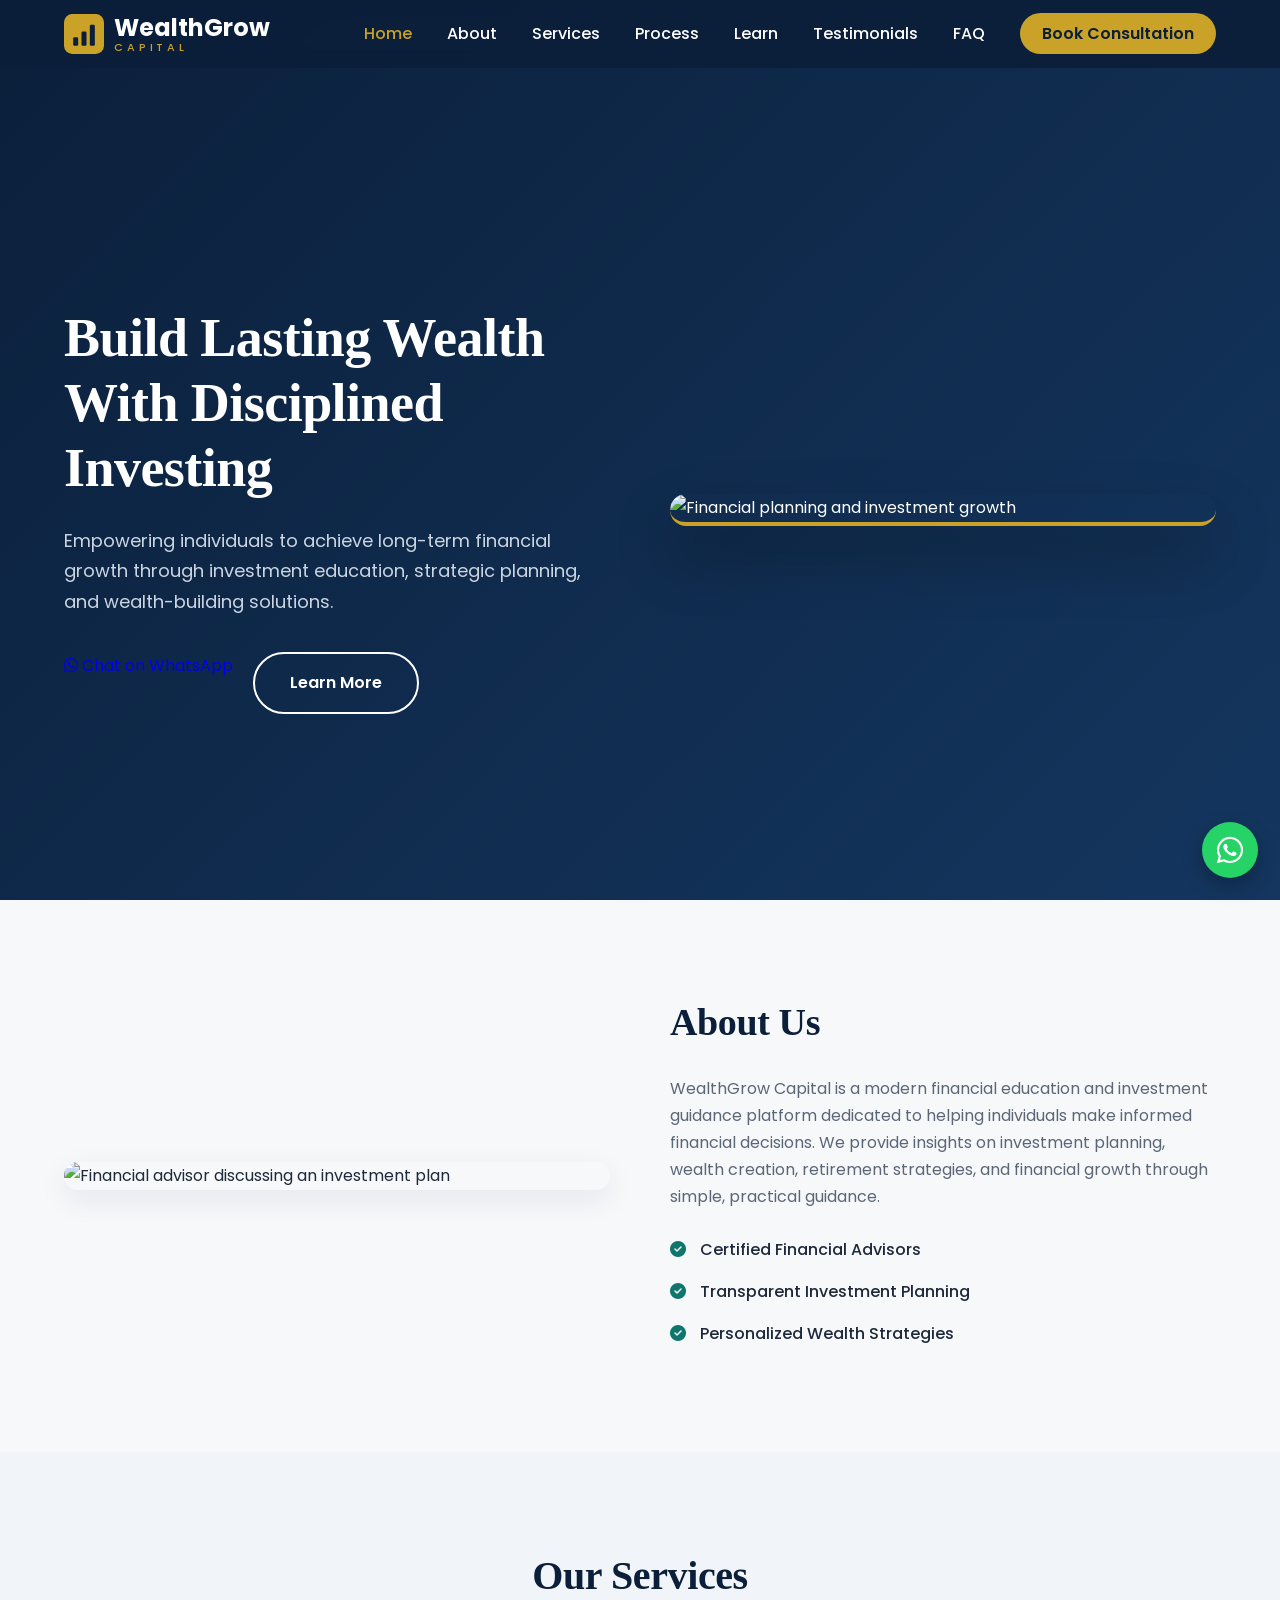
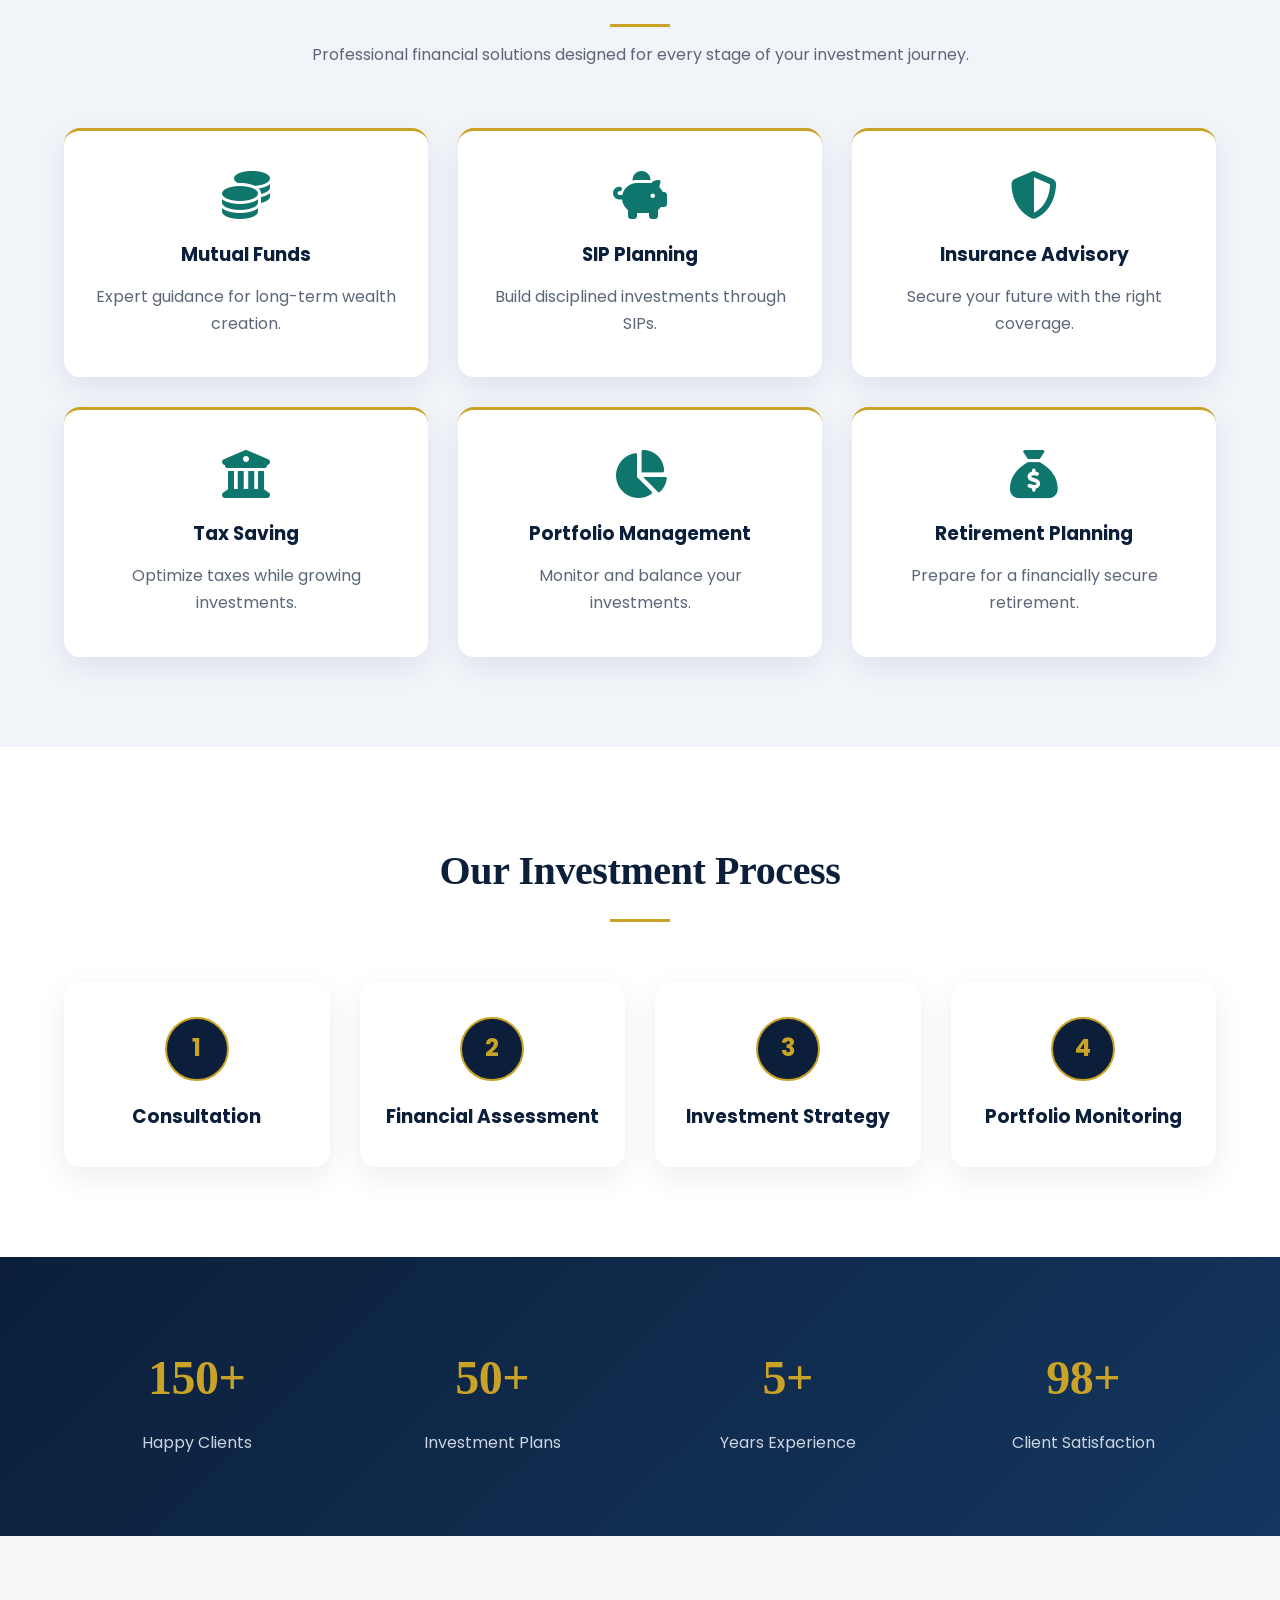
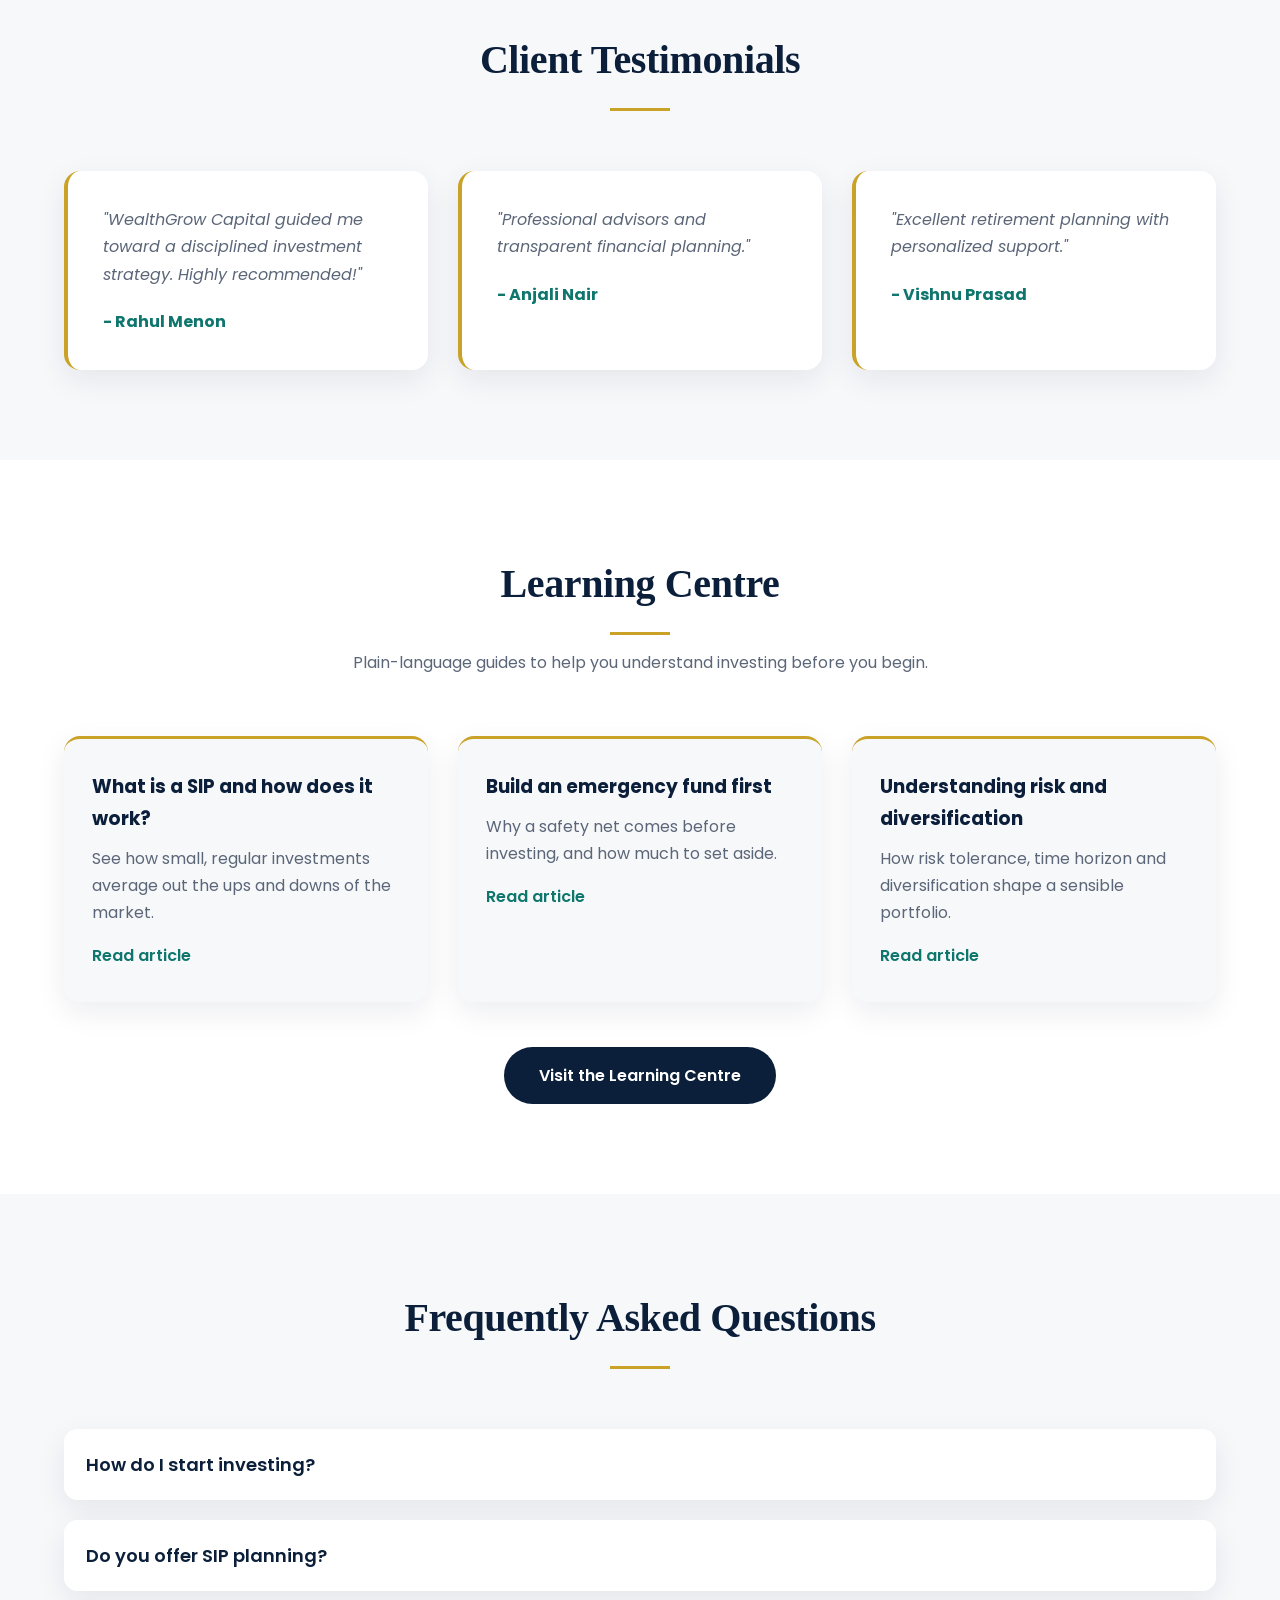
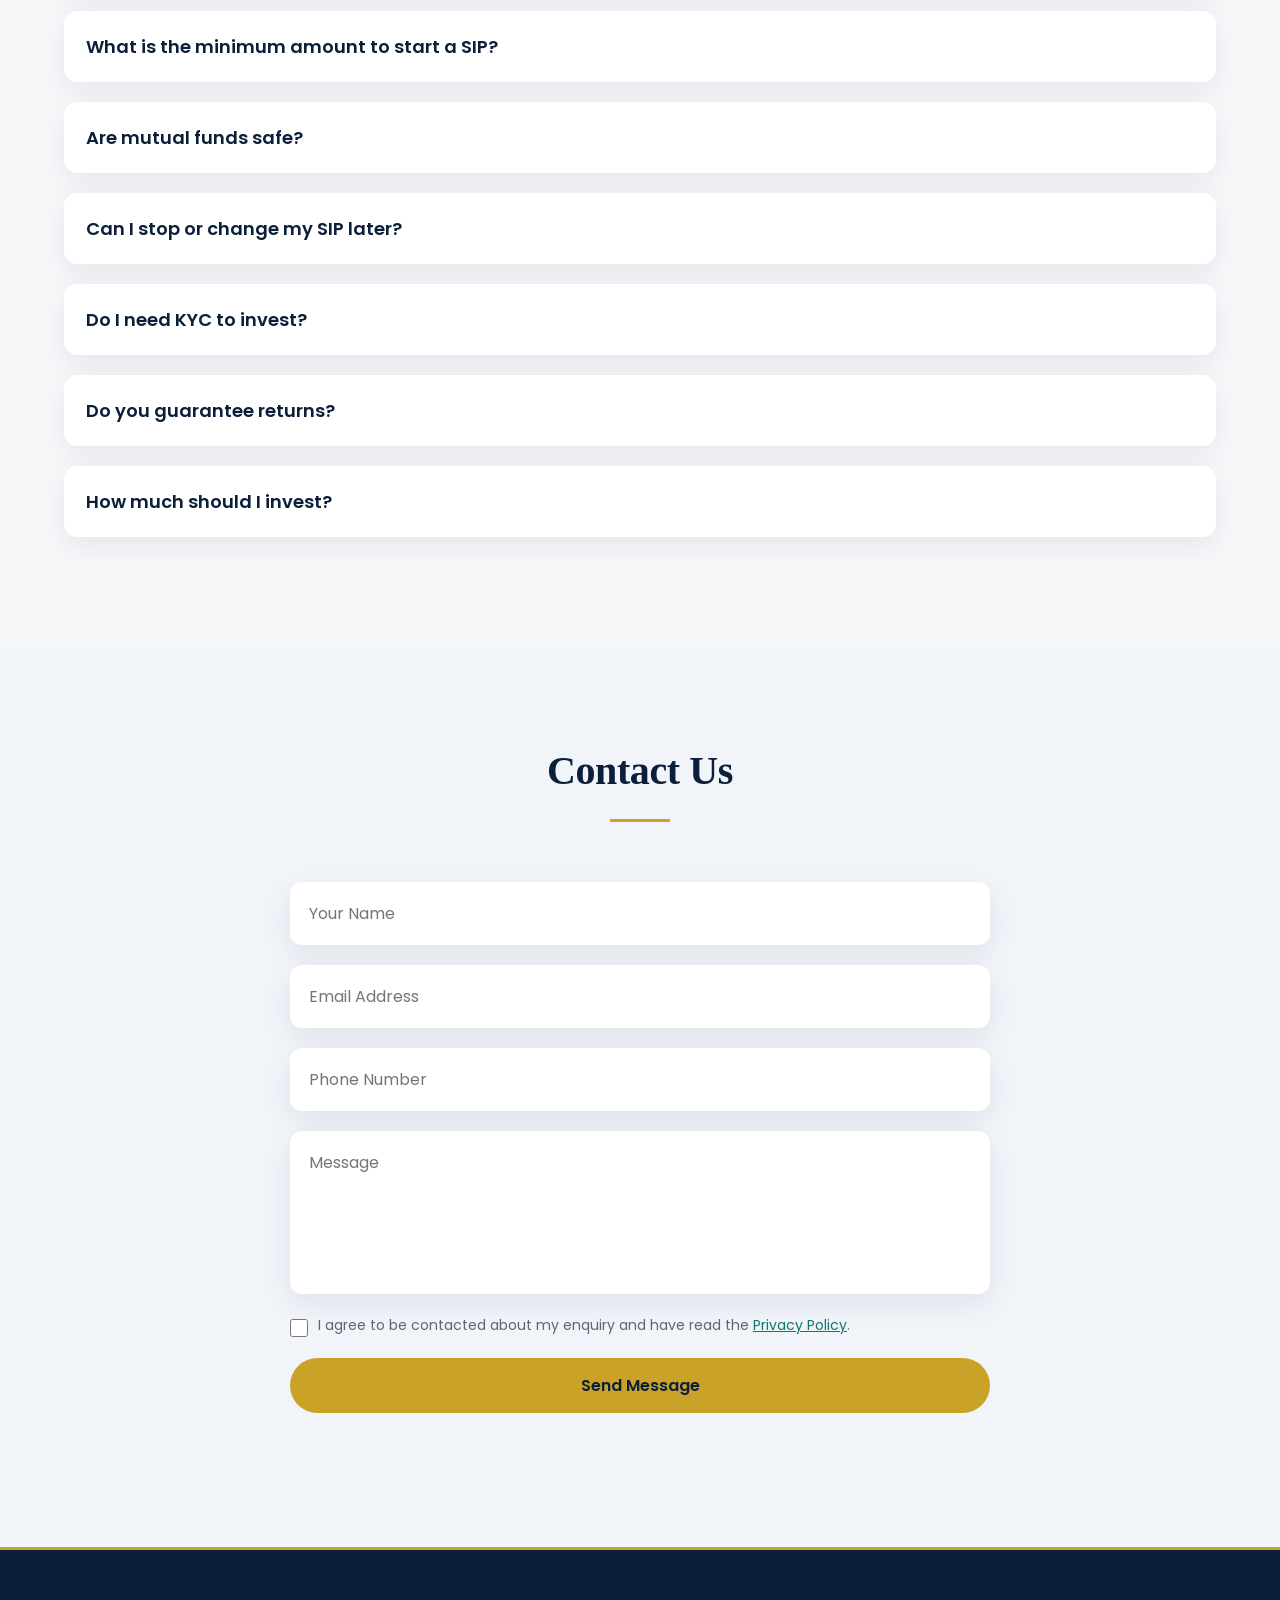
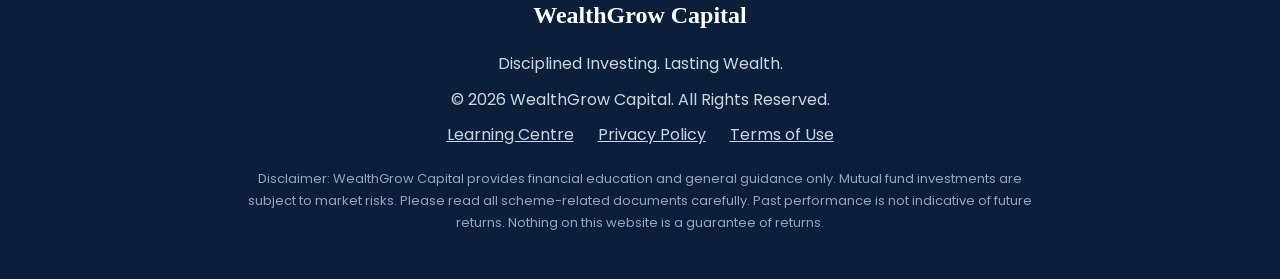
==== commit c8bd93f5: "Update index.html" ====
--- a/index.html
+++ b/index.html
@@ -98,7 +98,7 @@
                 <div class="hero-buttons">
 
                     <a
-                        href="https://wa.me/919443187121"
+                        href="https://wa.me/919946921455
                         class="btn whatsapp-btn"
                         target="_blank"
                         rel="noopener noreferrer"
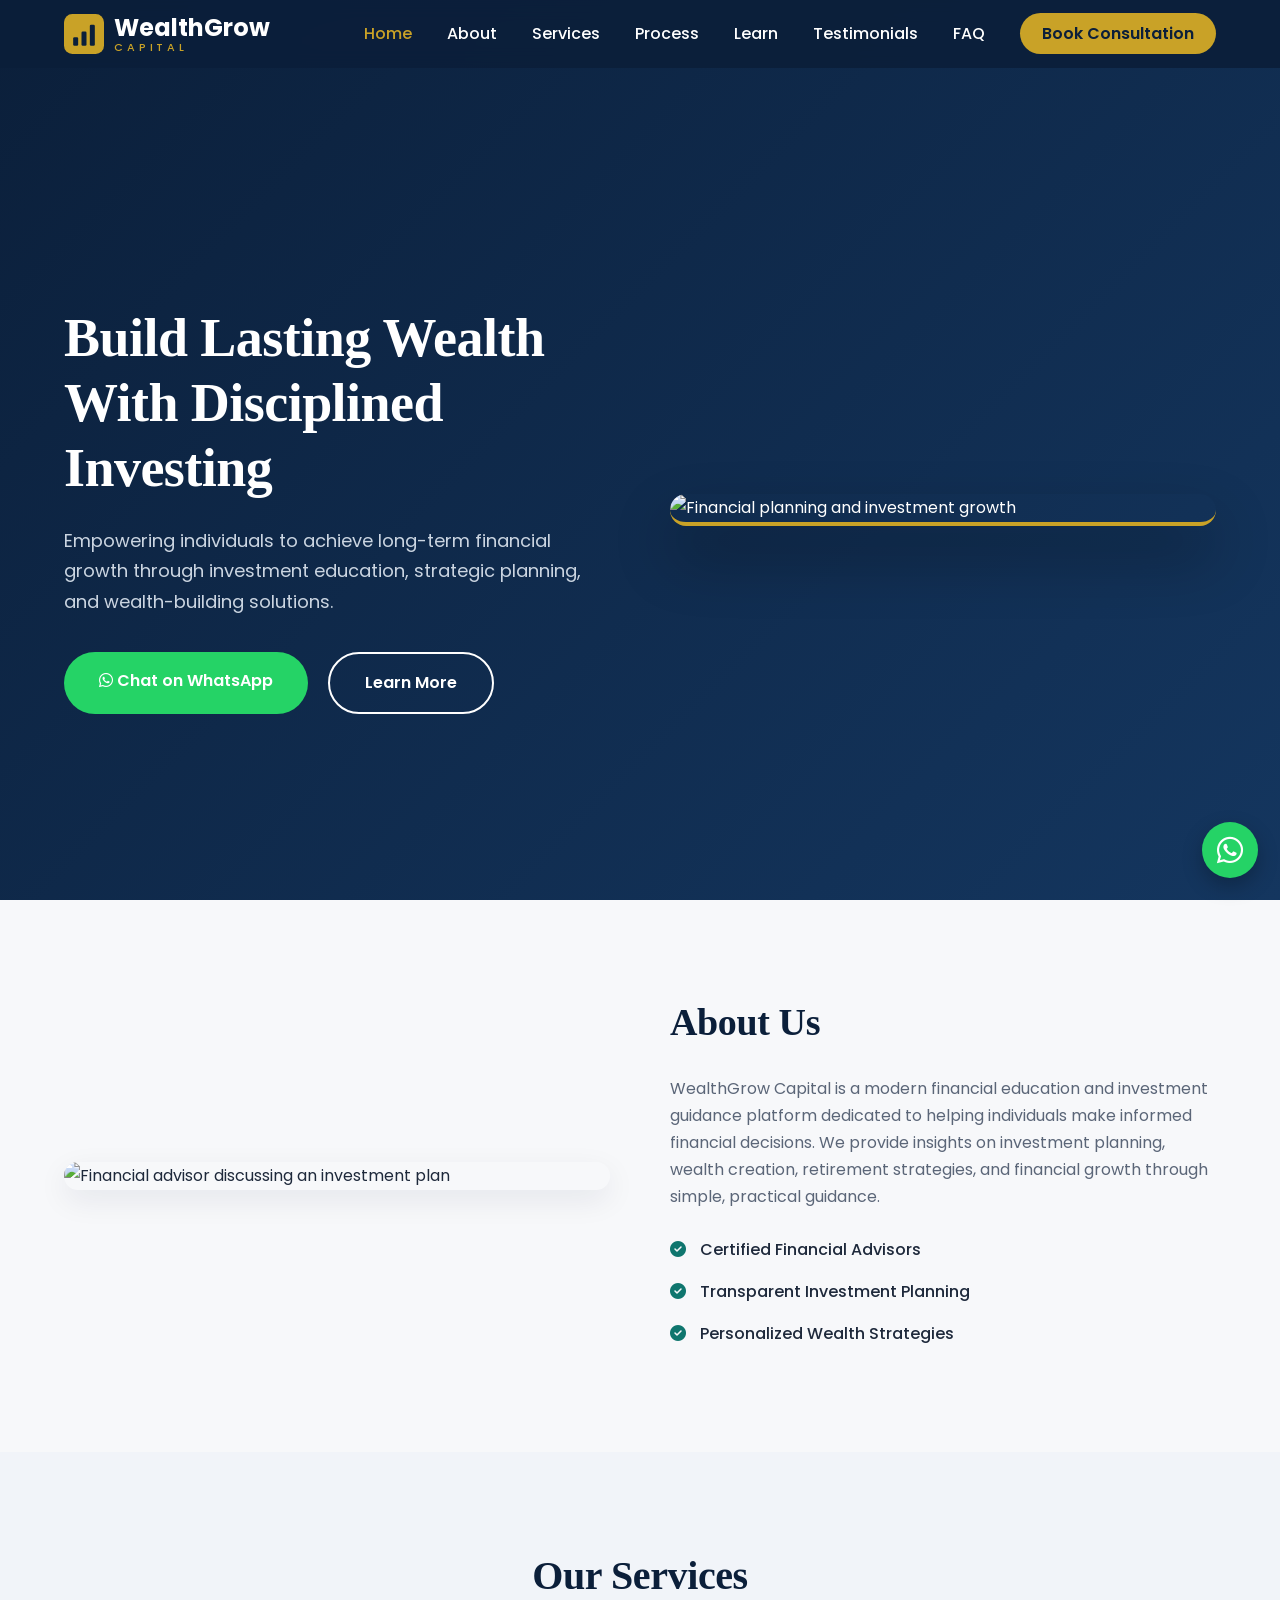
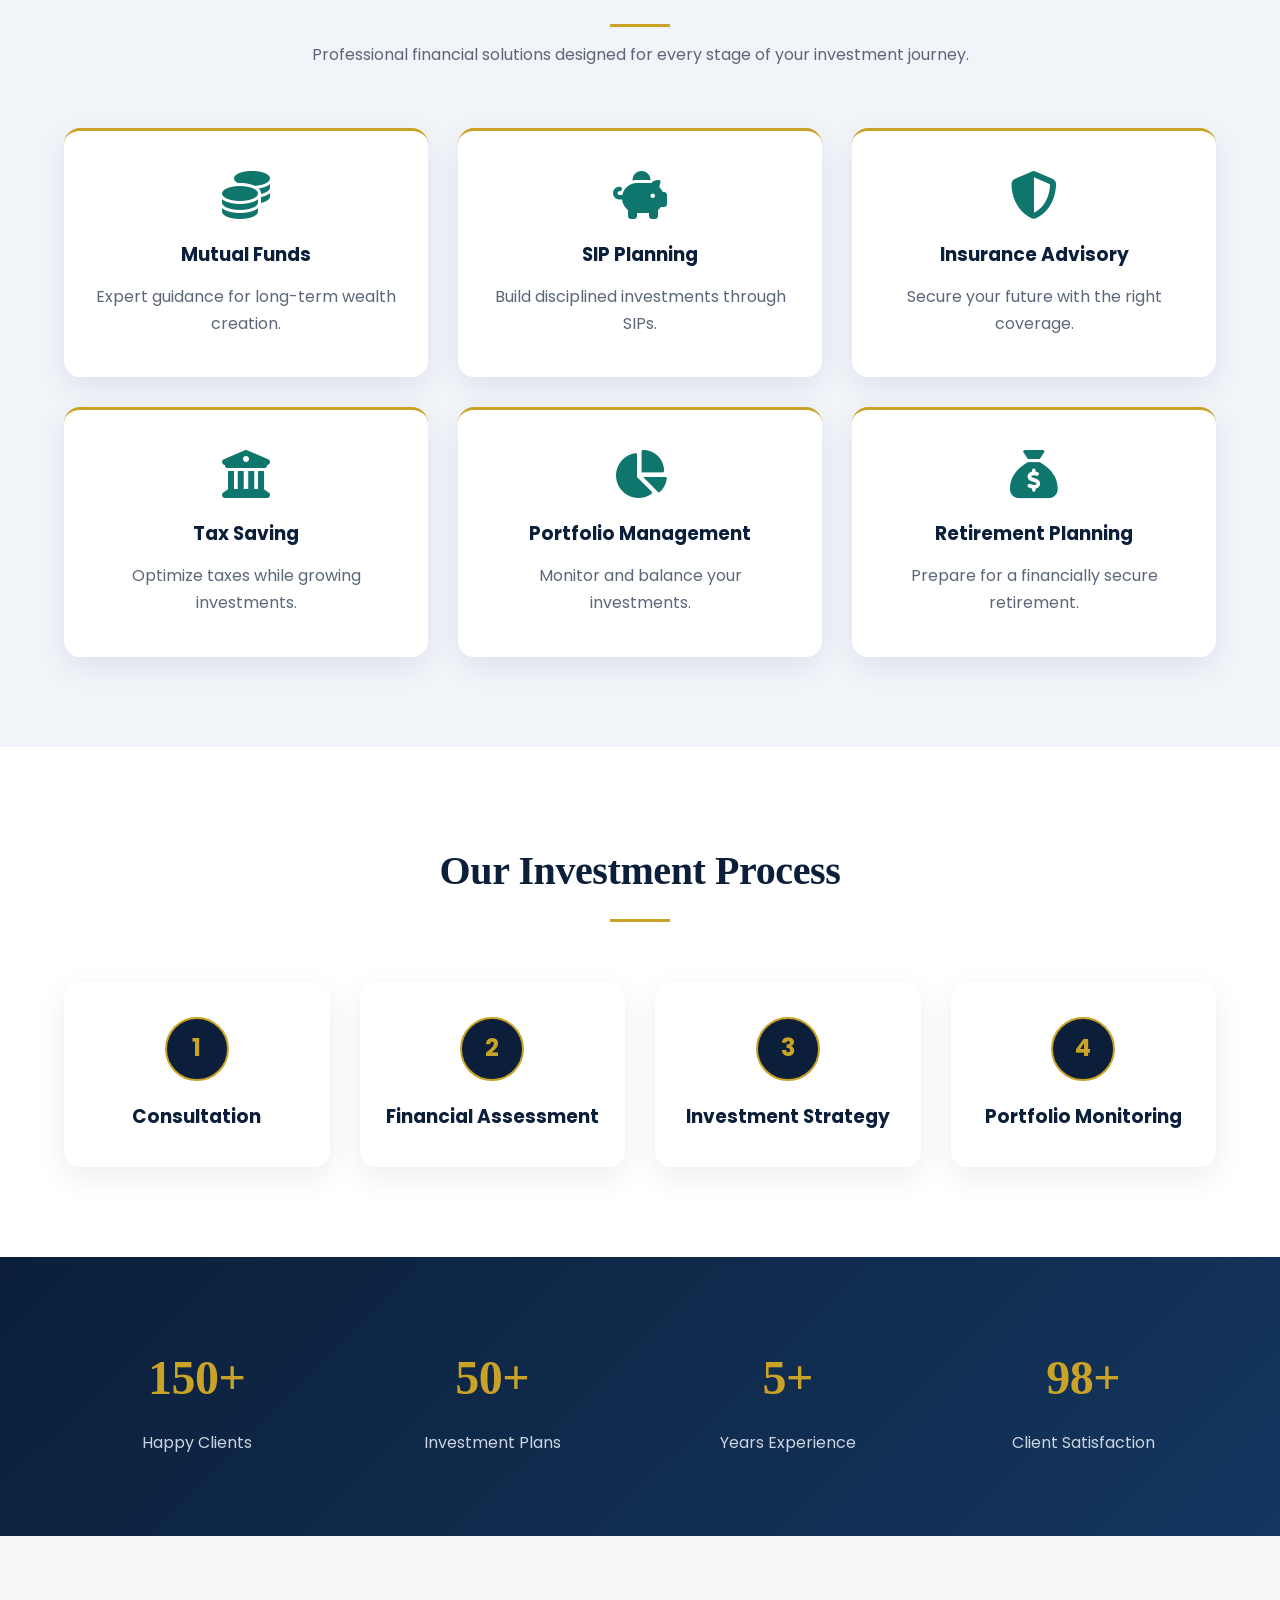
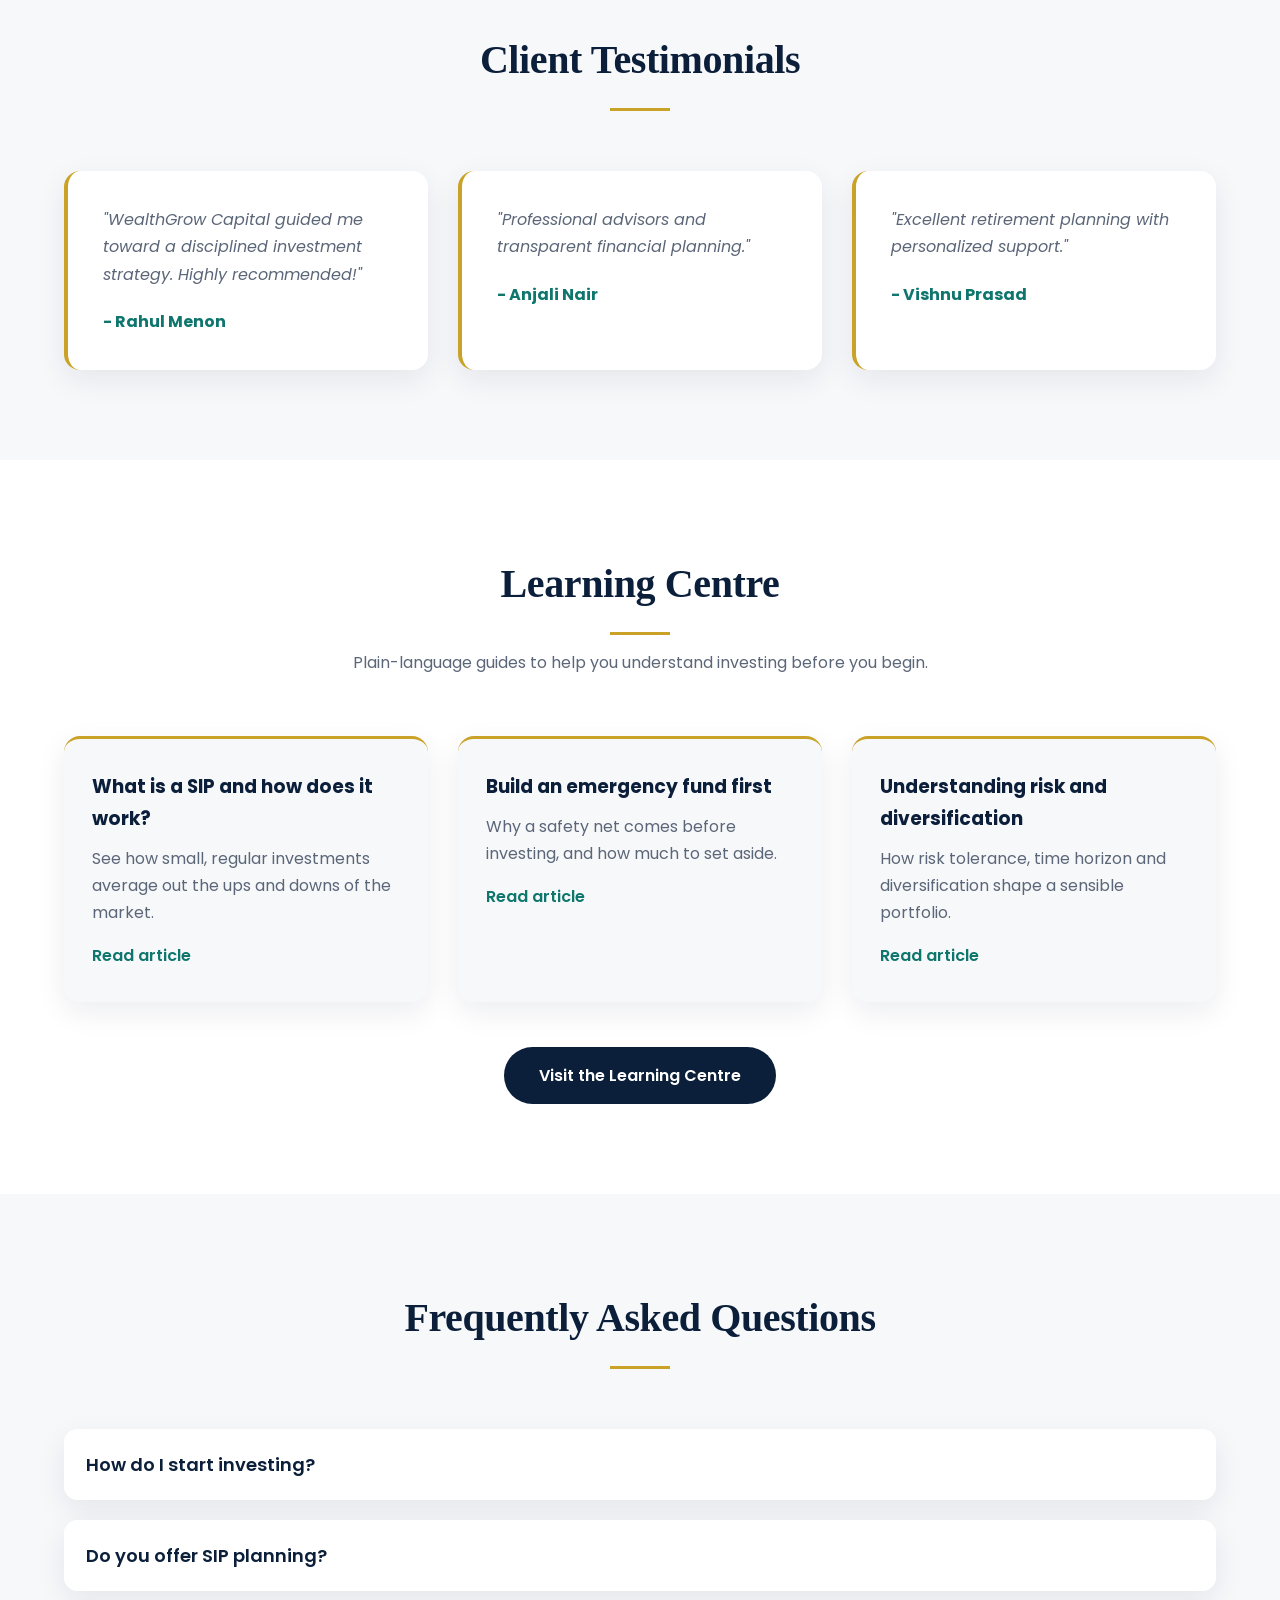
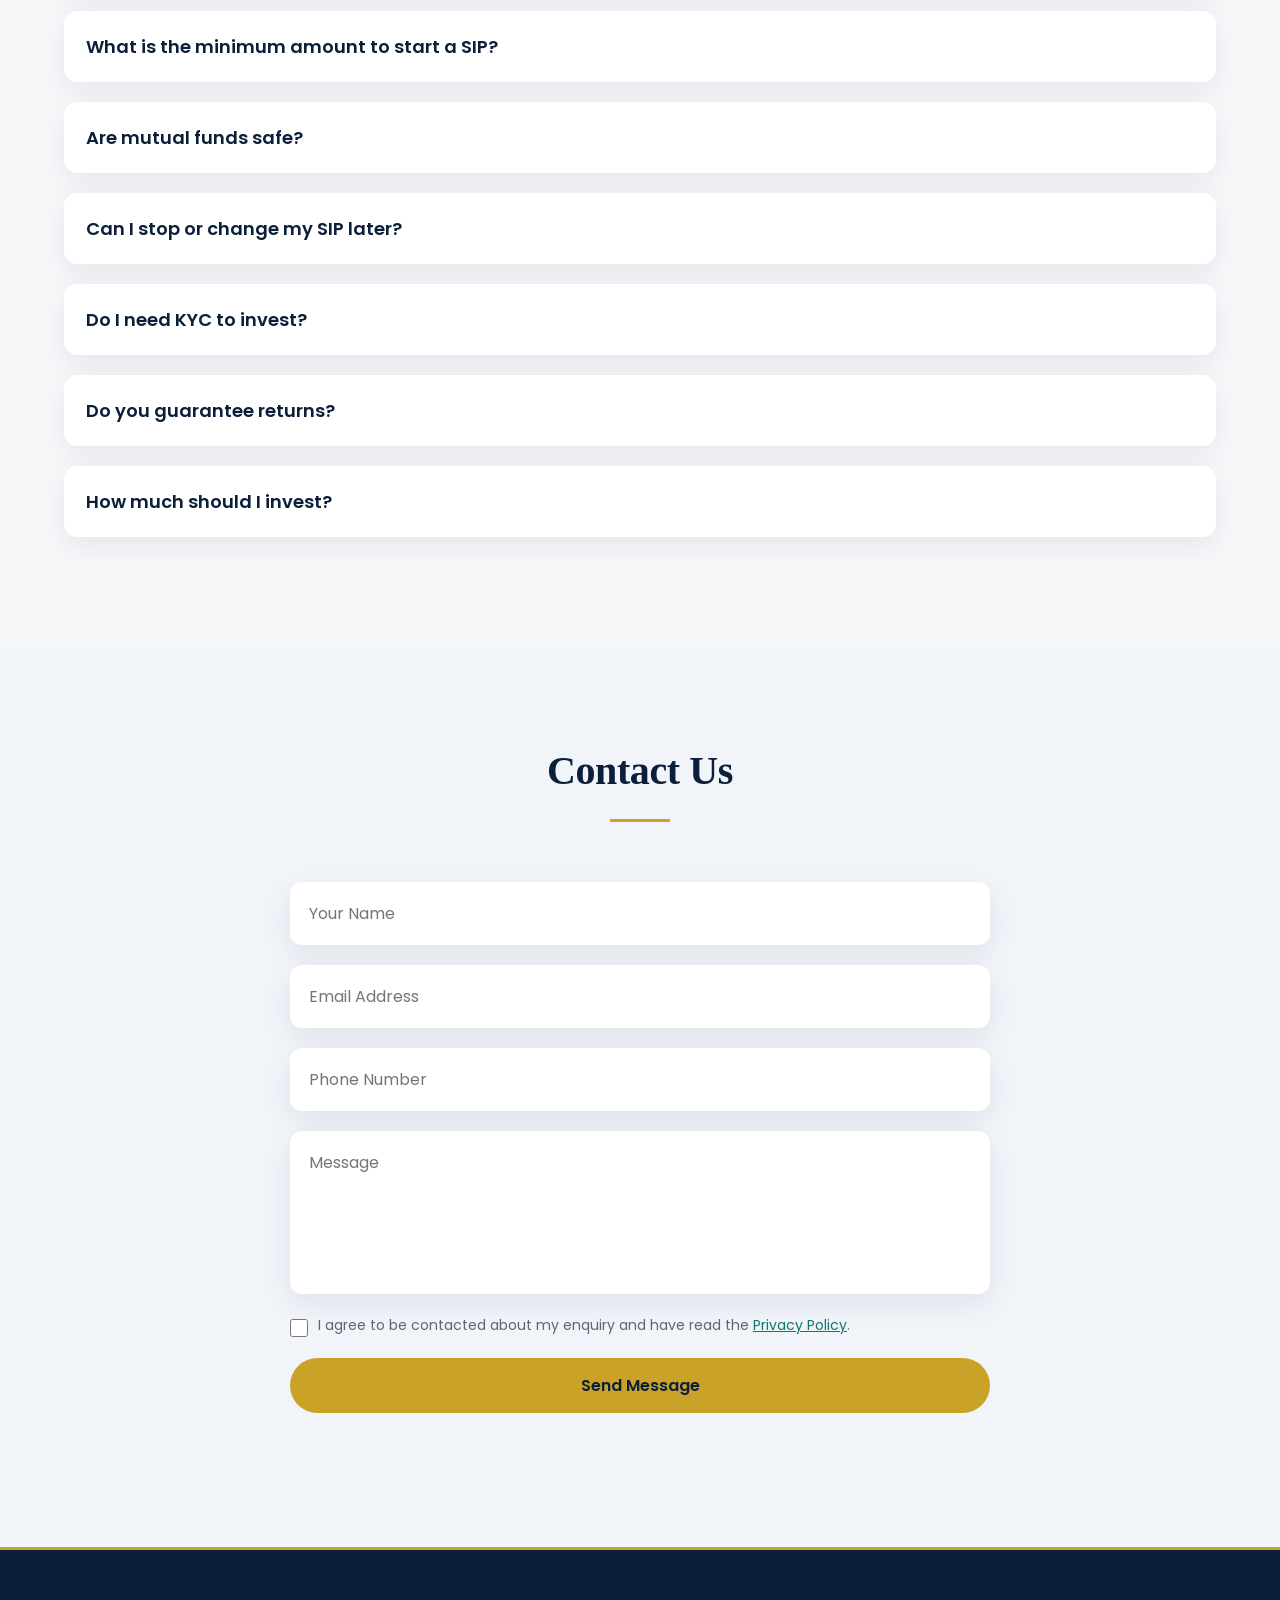
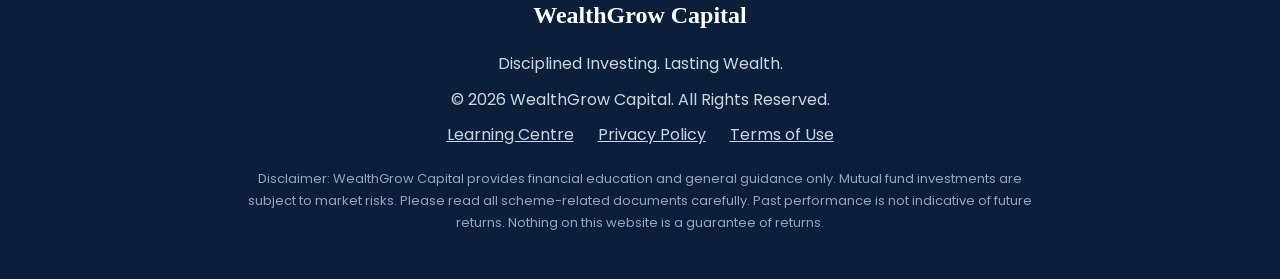
==== commit 840d0e90: "Update index.html" ====
--- a/index.html
+++ b/index.html
@@ -98,7 +98,7 @@
                 <div class="hero-buttons">
 
                     <a
-                        href="https://wa.me/919946921455
+                        href="https://wa.me/919946921455"
                         class="btn whatsapp-btn"
                         target="_blank"
                         rel="noopener noreferrer"
